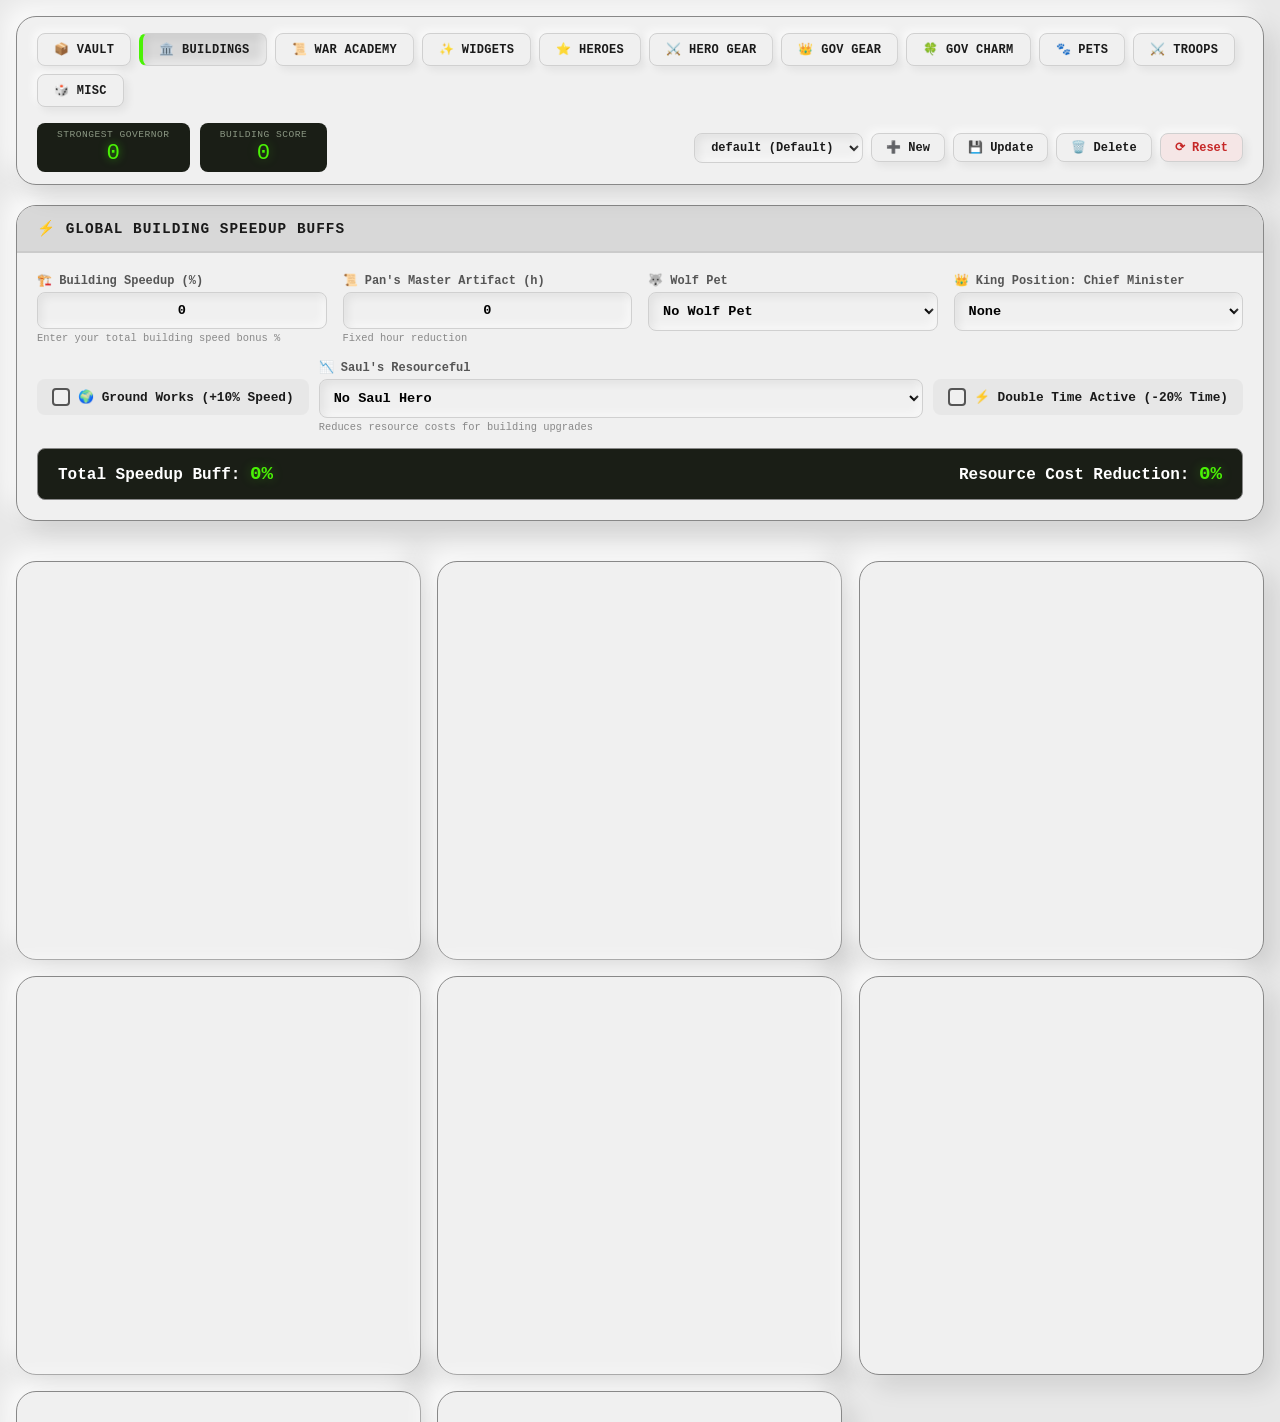
==== buildings.html @ 46fa5248 "first commit" ====
<!DOCTYPE html>
<html lang="en">

	<head>
		<meta charset="UTF-8">
		<meta name="viewport" content="width=device-width, initial-scale=1.0, user-scalable=yes">
		<title>Strongest Governor - Buildings</title>
		<link rel="stylesheet" href="style.css">
		<link rel="shortcut icon" href="favicon.ico" type="image/x-icon">
	</head>

	<body>
		<!-- Loading Overlay -->
		<div class="loading-overlay" id="loadingOverlay">
			<div class="loading-spinner">
				<div class="spinner"></div>
				<p>Loading Building Data...</p>
			</div>
		</div>
		<div class="navbar">
			<label class="hamburger" id="hamburgerIcon">
				<input type="checkbox" id="hamburgerCheckbox" onclick="toggleNavMenu()" />
				<svg viewBox="0 0 32 32">
					<path class="line line-top-bottom" d="M27 10 13 10C10.8 10 9 8.2 9 6 9 3.5 10.8 2 13 2 15.2 2 17 3.8 17 6L17 26C17 28.2 18.8 30 21 30 23.2 30 25 28.2 25 26 25 23.8 23.2 22 21 22L7 22">
					</path>
					<path class="line" d="M7 16 27 16"></path>
				</svg>
			</label>
			<div class="nav-links" id="navLinks">
				<a href="index.html" class="nav-link">📦 VAULT</a>
				<a href="buildings.html" class="nav-link active" aria-current="page">🏛️ BUILDINGS</a>
				<a href="war-academy.html" class="nav-link">📜 WAR ACADEMY</a>
				<a href="widgets.html" class="nav-link">✨ WIDGETS</a>
				<a href="heroes.html" class="nav-link">⭐ HEROES</a>
				<a href="hero-gear.html" class="nav-link">⚔️ HERO GEAR</a>
				<a href="gov-gear.html" class="nav-link">👑 GOV GEAR</a>
				<a href="gov-charm.html" class="nav-link">🍀 GOV CHARM</a>
				<a href="pets.html" class="nav-link">🐾 PETS</a>
				<a href="troops.html" class="nav-link">⚔️ TROOPS</a>
				<a href="misc.html" class="nav-link">🎲 MISC</a>
			</div>
			<div class="scoreboard-total">
				<div class="scoreboard">
					<div class="lcd-label">BUILDING SCORE</div>
					<div class="lcd-value" id="globalScoreDisplay">0</div>
				</div>
				<div class="scoreboard">
					<div class="lcd-label">Strongest Governor</div>
					<div class="lcd-value" id="globalTotalScoreDisplay">0</div>
				</div>
			</div>
			<div class="preset-controls">
				<button class="action_has has_saved preset-hamburger" aria-label="Preset Menu" type="button" onclick="togglePresetMenu()">
					<svg aria-hidden="true" xmlns="http://www.w3.org/2000/svg" stroke-linejoin="round" stroke-linecap="round" stroke-width="2" viewBox="0 0 24 24" stroke="currentColor" fill="none">
						<path d="m19,21H5c-1.1,0-2-.9-2-2V5c0-1.1.9-2,2-2h11l5,5v11c0,1.1-.9,2-2,2Z"></path>
						<path d="M7 3L7 8L15 8"></path>
						<path d="M17 20L17 13L7 13L7 20"></path>
					</svg>
				</button>
				<div class="preset-dropdown" id="presetDropdown">
					<select id="presetSelect" class="preset-select" onchange="loadPreset(this.value)"></select>
					<button class="preset-btn" onclick="createNewPreset()" title="Create New Preset">➕ New</button>
					<button class="preset-btn" onclick="updatePreset(currentPreset)" title="Update Current Preset">💾 Update</button>
					<button class="preset-btn" onclick="deletePreset(currentPreset)" title="Delete Preset">🗑️ Delete</button>
					<button class="btn-reset" onclick="resetWithConfirmation()">⟳ Reset</button>
				</div>
			</div>
		</div>
		<div class="app-container">
			<!-- Global Speedup Buff Card -->
			<div class="speedup-buff-card">
				<div class="speedup-buff-header">
					<span>⚡ GLOBAL BUILDING SPEEDUP BUFFS</span>
				</div>
				<div class="speedup-buff-body">
					<div class="buff-row">
						<div class="buff-field">
							<label>🏗️ Building Speedup (%)</label>
							<input type="text" style="text-align: center;" id="globalBuildingBuffPercent" value="" placeholder="e.g., 121" oninput="updateBuildingSpeedupBuffs()">
							<small>Enter your total building speed bonus %</small>
						</div>
						<div class="buff-field">
							<label>📜 Pan's Master Artifact (h)</label>
							<input type="text" id="globalPansMasterArtifact" value="" placeholder="e.g., 3h, 4h, 2h 30m" style="text-align: center;" oninput="updateBuildingSpeedupBuffs()">
							<small>Fixed hour reduction</small>
						</div>
						<div class="buff-field">
							<label>🐺 Wolf Pet</label>
							<select id="globalWolfPet" onchange="updateBuildingSpeedupBuffs()">
								<option value="0">No Wolf Pet</option>
								<option value="5">5%</option>
								<option value="7">7%</option>
								<option value="9">9%</option>
								<option value="12">12%</option>
								<option value="15">15%</option>
							</select>
						</div>
						<div class="buff-field">
							<label>👑 King Position: Chief Minister</label>
							<select id="globalKingPosition" onchange="updateBuildingSpeedupBuffs()">
								<option value="0">None</option>
								<option value="10">10%</option>
								<option value="15">15% (w/High King)</option>
							</select>
						</div>
					</div>
					<div class="checkbox-group" style="margin-bottom: 15px;">
						<label class="checkbox-label">
							<input class="checkbox" type="checkbox" id="globalGroundWorksCheckbox" onchange="updateBuildingSpeedupBuffs()"> 🌍 Ground Works (+10% Speed) </label>
						<div class="buff-field" style="min-width: 180px;">
							<label>📉 Saul's Resourceful</label>
							<select id="globalSaulsResourceful" onchange="updateBuildingSpeedupBuffs()">
								<option value="0">No Saul Hero</option>
								<option value="3">Level 1 (3%)</option>
								<option value="6">Level 2 (6%)</option>
								<option value="9">Level 3 (9%)</option>
								<option value="12">Level 4 (12%)</option>
								<option value="15">Level 5 (15%)</option>
							</select>
							<small>Reduces resource costs for building upgrades</small>
						</div>
						<label class="checkbox-label">
							<input class="checkbox" type="checkbox" id="globalDoubleTimeCheckbox" onchange="updateBuildingSpeedupBuffs()"> ⚡ Double Time Active (-20% Time) </label>
					</div>
					<div class="buff-total">
						<div style="display: flex; justify-content: space-between; align-items: center; flex-wrap: wrap; gap: 10px;">
							<div>
								<strong>Total Speedup Buff:</strong>
								<span id="globalTotalBuffDisplay">0%</span>
							</div>
							<div>
								<strong>Resource Cost Reduction:</strong>
								<span id="globalResourceReductionDisplay">0%</span>
							</div>
						</div>
					</div>
				</div>
			</div>
			<div class="items-grid" id="buildingsGrid"></div>
		</div>
		<script src="js/app.js"></script>
		<script src="js/buildings.js"></script>
		<script>
			window.addEventListener('DOMContentLoaded', async () => {
				showLoading();
				loadPresetsFromStorage();
				initializeInputValidation();
				loadBuildingSpeedupBuffs();
				await loadGameData(["Buildings", "Points"]);
				if (typeof loadBuildings === 'function') loadBuildings();
				setTimeout(() => {
					if (currentPreset && allPresets[currentPreset]) {
						applyPresetToCurrentPage(allPresets[currentPreset]);
					}
					if (typeof refreshCalculations === 'function') {
						refreshCalculations();
					}
					hideLoading();
				}, 150);
				window.addEventListener('vaultUpdate', () => {
					if (typeof refreshCalculations === 'function') refreshCalculations();
				});
				window.addEventListener('presetLoaded', () => {
					if (typeof updateBuildingSpeedupBuffs === 'function') updateBuildingSpeedupBuffs();
				});
			});

		</script>
	</body>

</html>
---- style.css ----
:root {
	/* Enhanced Color Palette */
	--lcd-bg: #1a1e16;
	--bg-main: #e8e8e8;
	--surface: #f0f0f0;
	--surface-dark: #d8d8d8;
	--text-primary: #1a1a1a;
	--text-secondary: #555;
	--text-muted: #888;
	/* Neumorphic Shadows - Enhanced */
	--shadow-extruded: 8px 8px 16px rgba(0, 0, 0, 0.08),
		-8px -8px 16px rgba(255, 255, 255, 0.7);
	--shadow-extruded-sm: 4px 4px 8px rgba(0, 0, 0, 0.06),
		-4px -4px 8px rgba(255, 255, 255, 0.6);
	--shadow-extruded-lg: 12px 12px 24px rgba(0, 0, 0, 0.1),
		-12px -12px 24px rgba(255, 255, 255, 0.8);
	--shadow-inset: inset 4px 4px 8px rgba(0, 0, 0, 0.06),
		inset -4px -4px 8px rgba(255, 255, 255, 0.5);
	/* Colors */
	--color-success: #2e7d32;
	--color-success-bg: #e8f5e9;
	--color-error: #c62828;
	--color-error-bg: #ffebee;
	--color-warning: #f57c00;
	--color-warning-bg: #fff3e0;
	--color-info: #0d47a1;
	--color-info-bg: #e3f2fd;
	/* LCD Colors */
	--lcd-glow: #4af205;
	--lcd-glow-dim: rgba(74, 242, 5, 0.3);
	/* Border Radius */
	--radius-sm: 8px;
	--radius-md: 14px;
	--radius-lg: 20px;
	--radius-xl: 28px;
	/* Transitions */
	--transition-fast: 0.15s ease;
	--transition-normal: 0.3s cubic-bezier(0.4, 0, 0.2, 1);
	/* Layout */
	--navbar-height: 56px;
	--spacing-sm: 10px;
}
* {
	margin: 0;
	padding: 0;
	box-sizing: border-box;
	font-family: 'Courier New', Courier, monospace;
}
body {
	display: flex;
	padding: 16px;
	min-height: 100vh;
	align-items: center;
	flex-direction: column;
	background: var(--bg-main);
	color: var(--text-primary);
}
/* Scrollbar Styling */
::-webkit-scrollbar {
	width: 6px;
	height: 8px;
}
::-webkit-scrollbar-track {
	border-radius: 4px;
	background: var(--surface);
	box-shadow: var(--shadow-inset);
}
::-webkit-scrollbar-thumb {
	border-radius: 4px;
	background: #c0c0c0;
	border: 1px solid #aaa;
}
::-webkit-scrollbar-thumb:hover {
	background: #b0b0b0;
}
/* ============================================
   NAVBAR - Enhanced
   ============================================ */
.navbar {
	display: flex;
	gap: 12px;
	top: var(--spacing-sm);
	width: 100%;
	max-width: 1400px;
	padding: 12px 20px;
	margin-bottom: 20px;
	align-items: center;
	position: sticky;
	z-index: 1000;
	flex-wrap: wrap;
	justify-content: space-between;
	background: var(--surface);
	border-radius: var(--radius-lg);
	border: 1px solid var(--text-muted);
	box-shadow: var(--shadow-extruded-lg);
	transition: box-shadow var(--transition-normal);
}
.navbar:hover {
	box-shadow: var(--shadow-extruded);
}
/* Nav Links */
.nav-links {
	display: flex;
	flex-wrap: wrap;
	gap: 8px;
	margin: 4px 0;
}
.nav-link {
	font-size: 0.75rem;
	padding: 8px 16px;
	border-radius: var(--radius-sm);
	text-decoration: none;
	background: var(--surface);
	color: var(--text-primary);
	border: 1px solid #d0d0d0;
	transition: all var(--transition-fast);
	box-shadow: var(--shadow-extruded-sm);
	font-weight: 700;
	letter-spacing: 0.3px;
}
.nav-link:hover {
	transform: translateY(-1px);
	box-shadow: var(--shadow-extruded);
}
.nav-link:active {
	transform: translateY(1px);
	box-shadow: var(--shadow-inset);
}
.nav-link.active {
	background: var(--surface-dark);
	box-shadow: var(--shadow-inset);
	border-left: 4px solid var(--lcd-glow);
	color: var(--text-primary);
}
/* Scoreboard */
.scoreboard-total {
	display: flex;
	gap: 10px;
	flex-direction: row-reverse;
	justify-content: space-around;
	flex-wrap: wrap;
}
.scoreboard {
	min-width: 80px;
	padding: 6px 20px;
	text-align: center;
	border-radius: var(--radius-sm);
	background: var(--lcd-bg);
	transition: all var(--transition-normal);
}
.scoreboard .lcd-label {
	font-size: 0.6rem;
	color: #8a9682;
	text-transform: uppercase;
	letter-spacing: 0.5px;
}
.scoreboard .lcd-value {
	font-size: 1.4rem;
	color: var(--lcd-glow);
	font-family: 'Courier New', monospace;
	text-shadow: 0 0 12px var(--lcd-glow-dim);
	transition: text-shadow var(--transition-normal);
}
.scoreboard:hover .lcd-value {
	text-shadow: 0 0 20px var(--lcd-glow-dim), 0 0 40px rgba(74, 242, 5, 0.2);
}
/* ============================================
   PRESET CONTROLS
   ============================================ */
.preset-controls {
	display: flex;
	gap: 8px;
	flex-wrap: wrap;
	align-items: center;
}
.preset-select {
	cursor: pointer;
	font-size: 0.75rem;
	min-width: 120px;
	padding: 6px 12px;
	border-radius: var(--radius-sm);
	background: var(--surface);
	border: 1px solid #d0d0d0;
	box-shadow: var(--shadow-inset);
	font-weight: 700;
	color: var(--text-primary);
	transition: all var(--transition-fast);
}
.preset-select:focus {
	outline: none;
	box-shadow: var(--shadow-inset);
}
.preset-btn, .btn-reset {
	cursor: pointer;
	font-size: 0.75rem;
	padding: 6px 14px;
	border-radius: var(--radius-sm);
	background: var(--surface);
	border: 1px solid #d0d0d0;
	box-shadow: var(--shadow-extruded-sm);
	font-weight: 700;
	color: var(--text-primary);
	transition: all var(--transition-fast);
}
.preset-btn:hover, .btn-reset:hover {
	transform: translateY(-1px);
	box-shadow: var(--shadow-extruded);
}
.preset-btn:active, .btn-reset:active {
	transform: translateY(1px);
	box-shadow: var(--shadow-inset);
}
.btn-reset {
	background: #f5e6e6;
	color: var(--color-error);
}
.btn-reset:hover {
	background: #ffebee;
}
/* ============================================
   PRESET HAMBURGER - Hidden on desktop
   ============================================ */
.preset-hamburger {
	display: none;
}
/* ============================================
   ACTION_HAS - Preset Hamburger Button Styles
   ============================================ */
.action_has {
	cursor: pointer;
	display: flex;
	align-items: center;
	justify-content: center;
	height: 2.5em;
	width: 2.5em;
	padding: 0;
	border: none;
	border-radius: var(--radius-sm);
	background: var(--surface);
	box-shadow: var(--shadow-extruded-sm);
	transition: all var(--transition-fast);
	flex-shrink: 0;
}
.action_has:hover {
	box-shadow: var(--shadow-extruded);
	transform: translateY(-1px);
}
.action_has:active {
	box-shadow: var(--shadow-inset);
	transform: translateY(1px);
}
.has_saved svg {
	overflow: visible;
	height: 1.6em;
	width: 1.6em;
}
/* ============================================
   PRESET DROPDOWN - Desktop
   ============================================ */
.preset-dropdown {
	display: flex;
	gap: 8px;
	flex-wrap: wrap;
	align-items: center;
}
.preset-dropdown .preset-select,
.preset-dropdown .preset-btn,
.preset-dropdown .btn-reset {
	display: block;
}
/* ============================================
   APP CONTAINER
   ============================================ */
.app-container {
	display: flex;
	gap: 20px;
	width: 100%;
	max-width: 1400px;
	flex-direction: column;
}
/* ============================================
   VAULT SECTION
   ============================================ */
.vault-section {
	padding: 24px;
	background: var(--surface);
	border-radius: var(--radius-lg);
	border: 1px solid var(--text-muted);
	box-shadow: var(--shadow-extruded-lg);
	transition: box-shadow var(--transition-normal);
}
.vault-section:hover {
	box-shadow: var(--shadow-extruded);
}
.vault-section h2 {
	font-size: 1.1rem;
	letter-spacing: 1px;
	margin-bottom: 16px;
	text-transform: uppercase;
	color: var(--text-primary);
	display: flex;
	align-items: center;
	gap: 10px;
}
.vault-grid {
	display: grid;
	gap: 12px;
	grid-template-columns: repeat(auto-fill, minmax(150px, 1fr));
}
.vault-item {
	padding: 12px;
	border-radius: var(--radius-sm);
	background: rgba(255, 255, 255, 0.5);
	border: 1px solid var(--text-muted);
	box-shadow: var(--shadow-extruded-sm);
	transition: all var(--transition-fast);
}
.vault-item:hover {
	box-shadow: var(--shadow-extruded);
	transform: translateY(-2px);
}
.vault-label {
	display: flex;
	gap: 8px;
	margin-bottom: 8px;
	align-items: center;
}
.vault-label img {
	width: 36px;
	height: 36px;
	object-fit: contain;
}
.vault-label label {
	font-size: 0.7rem;
	text-transform: uppercase;
	font-weight: 700;
	color: var(--text-secondary);
}
.vault-item input {
	width: 100%;
	padding: 8px;
	font-size: 0.75rem;
	text-align: center;
	border-radius: var(--radius-sm);
	background: var(--surface);
	border: 1px solid #d0d0d0;
	box-shadow: var(--shadow-inset);
	transition: all var(--transition-fast);
	font-weight: 700;
}
.vault-item input:focus {
	outline: none;
	box-shadow: var(--shadow-inset);
}
.vault-item input::placeholder {
	color: #bbb;
	font-weight: 400;
}
/* ============================================
   ITEMS GRID
   ============================================ */
.items-grid {
	display: grid;
	gap: 16px;
	grid-template-columns: repeat(auto-fill, minmax(380px, 1fr));
}
/* ============================================
   HERO GEAR GRID - FIXED (removed inline styles)
   ============================================ */
.hero-gear-grid {
	grid-template-columns: 1fr 1fr;
	gap: 16px;
}
/* ============================================
   GOV GEAR & GOV CHARM GRID - FIXED
   ============================================ */
.gov-gear-grid,
.gov-charm-grid {
	grid-template-columns: 1fr;
}
@media (min-width: 769px) {
	.gov-gear-grid,
	.gov-charm-grid {
		grid-template-columns: repeat(2, 1fr);
	}
}
/* ============================================
   ITEM CARDS - Enhanced
   ============================================ */
.item-card {
	overflow: hidden;
	background: var(--surface);
	border: 1px solid var(--text-muted);
	border-radius: var(--radius-lg);
	box-shadow: var(--shadow-extruded-lg);
	transition: all var(--transition-normal);
	content-visibility: auto;
	contain-intrinsic-size: 280px;
}
.item-card:hover {
	box-shadow: var(--shadow-extruded);
	transform: translateY(-2px);
}
.item-card-header {
	display: flex;
	gap: 12px;
	font-size: 0.85rem;
	font-weight: 700;
	padding: 14px 18px;
	align-items: center;
	background: var(--surface-dark);
	border-bottom: 2px solid rgba(0, 0, 0, 0.06);
}
.item-card-header img {
	width: 50px;
	height: 50px;
	object-fit: contain;
	border-radius: var(--radius-sm);
	background: rgba(255, 255, 255, 0.5);
	padding: 4px;
}
.item-card-body {
	display: flex;
	gap: 12px;
	padding: 16px;
	flex-direction: column;
}
/* Level Controls */
.level-controls {
	display: grid;
	gap: 10px;
	grid-template-columns: 1fr 1fr;
}
.level-controls select,
.level-controls input {
	width: 100%;
	padding: 10px;
	font-size: 0.85rem;
	border-radius: var(--radius-sm);
	background: var(--surface);
	border: 1px solid #d0d0d0;
	box-shadow: var(--shadow-inset);
	transition: all var(--transition-fast);
	font-weight: 700;
	cursor: pointer;
}
.level-controls select:focus,
.level-controls input:focus {
	outline: none;
	box-shadow: var(--shadow-inset);
}
.level-controls select option {
	font-weight: 400;
}
/* Checkbox Group */
.checkbox-group {
	display: flex;
	flex-wrap: wrap;
	gap: 10px;
	align-items: center;
	justify-content: flex-start;
}
.checkbox-label {
	display: inline-flex;
	gap: 8px;
	padding: 8px 14px;
	cursor: pointer;
	font-size: 0.8rem;
	border-radius: var(--radius-sm);
	align-items: center;
	background: rgba(0, 0, 0, 0.04);
	border: 1px solid transparent;
	transition: all var(--transition-fast);
	font-weight: 700;
	user-select: none;
}
.checkbox-label:hover {
	background: rgba(0, 0, 0, 0.08);
	border-color: var(--text-muted);
}
.checkbox-label input[type="checkbox"] {
	margin: 0;
	width: 18px;
	height: 18px;
	cursor: pointer;
	flex-shrink: 0;
}
/* Custom Checkbox */
.checkbox {
	appearance: none;
	width: 20px;
	height: 20px;
	border-radius: 4px;
	border: 2px solid var(--text-secondary);
	background: var(--surface);
	position: relative;
	transition: all var(--transition-fast);
	cursor: pointer;
	flex-shrink: 0;
}
.checkbox::after {
	content: "✓";
	position: absolute;
	top: 20%;
	left: 60%;
	transform: translate(-50%, -50%) scale(0);
	font-size: 20px;
	font-weight: 700;
	transition: transform var(--transition-fast);
}
.checkbox:checked {
	background: rgba(74, 242, 5, 0.1);
}
.checkbox:checked::after {
	transform: translate(-50%, -50%) scale(1);
}
/* ============================================
   CHECKBOX GROUP - DISABLED STATE FIX
   ============================================ */
.checkbox-label.disabled {
	opacity: 0.4;
	cursor: not-allowed;
	pointer-events: none !important;
	user-select: none;
}
.checkbox-label.disabled:hover {
	background: rgba(0, 0, 0, 0.03) !important;
	border-color: transparent !important;
	transform: none !important;
	box-shadow: none !important;
}
.checkbox:disabled {
	opacity: 0.3;
	cursor: not-allowed;
	pointer-events: none;
}
.checkbox-label:has(.checkbox:disabled) {
	opacity: 0.4;
	cursor: not-allowed;
	pointer-events: none !important;
}
.checkbox-label:has(.checkbox:disabled):hover {
	background: rgba(0, 0, 0, 0.03) !important;
	border-color: transparent !important;
	transform: none !important;
	box-shadow: none !important;
}
.checkbox-label:has(.checkbox:disabled) .checkbox-label {
	pointer-events: none;
}
/* Status Pane - Enhanced */
.status-pane {
	padding: 12px 14px;
	font-size: 0.75rem;
	border-radius: var(--radius-sm);
	background: rgba(0, 0, 0, 0.03);
	border: 1px solid #d0d0d0;
	border-left: 4px solid #aaa;
	transition: all var(--transition-fast);
	min-height: 40px;
	line-height: 1.5;
}
.status-pane strong {
	font-size: 0.8rem;
}
.status-ok {
	background: var(--color-success-bg);
	border-left-color: var(--color-success);
}
.status-error {
	background: var(--color-error-bg);
	border-left-color: var(--color-error);
}
.status-warning {
	background: var(--color-warning-bg);
	border-left-color: var(--color-warning);
}
.status-info {
	background: var(--color-info-bg);
	border-left-color: var(--color-info);
}
/* Resource Tags - Enhanced */
.cost-grid {
	display: flex;
	flex-wrap: wrap;
	gap: 6px;
	margin-top: 6px;
}
.resource-tag {
	display: inline-flex;
	gap: 4px;
	font-size: 0.7rem;
	padding: 3px 8px;
	border-radius: 20px;
	align-items: center;
	background: rgba(255, 255, 255, 0.7);
	border: 1px solid #d0d0d0;
	box-shadow: var(--shadow-extruded-sm);
	font-weight: 700;
	transition: all var(--transition-fast);
}
.resource-tag:hover {
	transform: scale(1.02);
	box-shadow: var(--shadow-extruded);
}
.resource-tag img {
	width: 18px;
	height: 18px;
	object-fit: contain;
}
.text-deficit {
	color: var(--color-error);
	font-weight: 700;
}
.text-remaining {
	color: var(--color-success);
	font-weight: 700;
}
.text-warning {
	color: var(--color-warning);
	font-weight: 700;
}
/* ============================================
   RESOURCE GROUP LABEL
   ============================================ */
.resource-group-label {
	font-size: 0.7rem;
	font-weight: 700;
	color: var(--text-secondary);
	margin: 4px 0 2px 0;
	width: 100%;
}
/* ============================================
   SPEEDUP BUFF CARD - Enhanced
   ============================================ */
.speedup-buff-card {
	overflow: hidden;
	margin-bottom: 20px;
	background: var(--surface);
	border-radius: var(--radius-lg);
	border: 1px solid var(--text-muted);
	box-shadow: var(--shadow-extruded-lg);
	transition: all var(--transition-normal);
}
.speedup-buff-card:hover {
	box-shadow: var(--shadow-extruded);
}
.speedup-buff-header {
	font-size: 0.9rem;
	font-weight: 700;
	padding: 14px 20px;
	letter-spacing: 1px;
	background: var(--surface-dark);
	text-transform: uppercase;
	border-bottom: 2px solid rgba(0, 0, 0, 0.06);
	display: flex;
	align-items: center;
	gap: 10px;
}
.speedup-buff-body {
	padding: 20px;
}
.buff-row {
	display: flex;
	flex-wrap: wrap;
	gap: 16px;
	margin-bottom: 16px;
}
.buff-field {
	flex: 1;
	min-width: 200px;
}
.buff-field label {
	display: block;
	font-size: 0.75rem;
	font-weight: 700;
	margin-bottom: 4px;
	color: var(--text-secondary);
}
.buff-field input,
.buff-field select {
	width: 100%;
	padding: 10px;
	font-size: 0.85rem;
	border-radius: var(--radius-sm);
	background: var(--surface);
	border: 1px solid #d0d0d0;
	box-shadow: var(--shadow-inset);
	transition: all var(--transition-fast);
	font-weight: 700;
}
.buff-field input:focus,
.buff-field select:focus {
	outline: none;
	box-shadow: var(--shadow-inset);
}
.buff-field small {
	display: block;
	margin-top: 3px;
	font-size: 0.65rem;
	color: var(--text-muted);
}
.buff-total {
	margin-top: 12px;
	padding: 14px 20px;
	text-align: center;
	border-radius: var(--radius-sm);
	background: var(--lcd-bg);
	border: 1px solid var(--text-muted);
	font-size: 1rem;
}
.buff-total strong {
	color: #fff;
}
.buff-total span {
	font-weight: 700;
	font-size: 1.2rem;
	color: var(--lcd-glow);
	text-shadow: 0 0 12px var(--lcd-glow-dim);
}
/* ============================================
   HERO FLOWERS - Enhanced
   ============================================ */
.level-controls-flowers {
	display: flex;
	flex-direction: column;
	gap: 12px;
}
.flower-control-block {
	display: flex;
	flex-direction: column;
	gap: 6px;
}
.control-label {
	color: var(--text-secondary);
	font-size: 0.7rem;
	font-weight: 700;
	letter-spacing: 0.8px;
	text-transform: uppercase;
}
.flowers-container {
	background: #1a2429;
	border: 2px solid #3a4a4a;
	border-radius: var(--radius-sm);
	display: flex;
	flex-wrap: nowrap;
	gap: 2px;
	justify-content: center;
	overflow-x: auto;
	padding: 6px 4px;
}
.flower-wrapper {
	flex: 0 0 52px;
	height: 52px;
	position: relative;
	width: 52px;
}
.flower-svg {
	display: block;
	height: 100%;
	width: 100%;
}
.petal {
	cursor: pointer;
	fill: #b0bec5;
	stroke: #3a4a4a;
	stroke-linecap: round;
	stroke-linejoin: round;
	stroke-width: 1.5px;
	transform: rotate(var(--rotate, 0deg)) scale(1);
	transition: transform var(--transition-normal), fill var(--transition-fast);
}
.petal.selected {
	fill: #f0ec12;
}
.petal:not(.selected):hover {
	fill: #cfd8dc;
	transform: rotate(var(--rotate, 0deg)) scale(1.05);
}
.petal.selected:hover {
	fill: #f0ec12;
	transform: rotate(var(--rotate, 0deg)) scale(1.05);
}
.petal:active {
	transform: rotate(var(--rotate, 0deg)) scale(0.92);
}
.center-core {
	fill: #7fa5b3;
	pointer-events: none;
	stroke: #3a4a4a;
	stroke-width: 2.5px;
}
/* ============================================
   HERO SHARDS INVENTORY
   ============================================ */
.hero-shards-grid {
	display: grid;
	gap: 10px;
	grid-template-columns: repeat(auto-fill, minmax(180px, 1fr));
	padding: 8px 0;
}
.hero-shard-item {
	display: flex;
	align-items: center;
	padding: 6px 12px;
	border: 1px solid var(--text-muted);
	border-radius: var(--radius-sm);
	background: rgba(255, 255, 255, 0.5);
	box-shadow: var(--shadow-extruded-sm);
	gap: 8px;
	transition: all var(--transition-fast);
}
.hero-shard-item:hover {
	box-shadow: var(--shadow-extruded);
	transform: translateY(-1px);
}
.hero-shard-img {
	flex-shrink: 0;
	height: 36px;
	width: 36px;
	object-fit: contain;
}
.hero-shard-name {
	flex-shrink: 0;
	font-size: 0.7rem;
	font-weight: 700;
	min-width: 60px;
	overflow: hidden;
	text-overflow: ellipsis;
	white-space: nowrap;
}
.hero-shard-input {
	background: var(--surface);
	border: 1px solid #d0d0d0;
	border-radius: var(--radius-sm);
	box-shadow: var(--shadow-inset);
	flex-shrink: 0;
	font-size: 0.75rem;
	padding: 4px 8px;
	text-align: center;
	width: 65px;
	font-weight: 700;
	transition: all var(--transition-fast);
}
.hero-shard-input:focus {
	outline: none;
	box-shadow: var(--shadow-inset);
}
/* ============================================
   HAMBURGER MENU
   ============================================ */
.hamburger {
	order: 1;
	z-index: 1001;
	cursor: pointer;
	border-radius: var(--radius-sm);
	background: var(--surface);
	transition: all var(--transition-fast);
	box-shadow: var(--shadow-extruded-sm);
	display: none;
}
.hamburger input {
	display: none;
}
.hamburger svg {
	height: 2em;
	display: block;
	aspect-ratio: 1;
	transition: transform 0.6s cubic-bezier(0.4, 0, 0.2, 1);
}
.hamburger:active {
	box-shadow: var(--shadow-inset);
	transform: translateY(1px);
}
.line {
	fill: none;
	stroke-width: 3;
	stroke-linecap: round;
	stroke-linejoin: round;
	stroke: var(--text-primary);
	transition: stroke-dasharray 0.6s cubic-bezier(0.4, 0, 0.2, 1),
		stroke-dashoffset 0.6s cubic-bezier(0.4, 0, 0.2, 1);
}
.line-top-bottom {
	stroke-dasharray: 12 63;
}
.hamburger.active svg {
	transform: rotate(-45deg);
}
.hamburger.active svg .line-top-bottom {
	stroke-dasharray: 20 300;
	stroke-dashoffset: -32.42;
}
/* ============================================
   INPUT STATES
   ============================================ */
input:invalid {
	border-color: var(--color-error);
	box-shadow: var(--shadow-inset), 0 0 0 3px rgba(198, 40, 40, 0.2);
}
input[type="number"]::-webkit-inner-spin-button,
input[type="number"]::-webkit-outer-spin-button {
	margin: 0;
	-webkit-appearance: none;
}
input[type="number"] {
	-moz-appearance: textfield;
}
/* ============================================
   LOADING INDICATOR
   ============================================ */
.loading-overlay {
	position: fixed;
	top: 0;
	left: 0;
	right: 0;
	bottom: 0;
	background: rgba(0, 0, 0, 0.5);
	backdrop-filter: blur(4px);
	display: none;
	align-items: center;
	justify-content: center;
	z-index: 9999;
}
.loading-overlay.active {
	display: flex;
}
.loading-spinner {
	background: var(--surface);
	padding: 30px 40px;
	border-radius: var(--radius-lg);
	border: 1px solid var(--text-muted);
	box-shadow: var(--shadow-extruded-lg);
	text-align: center;
}
.loading-spinner .spinner {
	width: 50px;
	height: 50px;
	margin: 0 auto 16px;
	border: 4px solid var(--surface-dark);
	border-top-color: var(--lcd-glow);
	border-radius: 50%;
	animation: spin 0.8s linear infinite;
}
.loading-spinner p {
	font-weight: 700;
	color: var(--text-secondary);
}
@keyframes spin {
	to {
		transform: rotate(360deg);
	}
}
/* ============================================
   MENU OVERLAY
   ============================================ */
.menu-overlay {
	position: fixed;
	top: 0;
	left: 0;
	right: 0;
	bottom: 0;
	background: rgba(0, 0, 0, 0.3);
	backdrop-filter: blur(2px);
	display: none;
	z-index: 999;
}
.menu-overlay.active {
	display: block;
	animation: fadeIn 0.2s ease-out;
}
@keyframes fadeIn {
	from {
		opacity: 0;
	}
	to {
		opacity: 1;
	}
}
/* ============================================
   NOTIFICATION SYSTEM
   ============================================ */
.app-notification {
	position: fixed;
	bottom: 20px;
	right: 20px;
	padding: 12px 24px;
	border-radius: var(--radius-sm);
	background: var(--surface);
	border: 1px solid var(--text-muted);
	box-shadow: var(--shadow-extruded-lg);
	font-weight: 700;
	font-size: 0.9rem;
	z-index: 10000;
	animation: slideIn 0.3s ease-out;
	max-width: 400px;
}
.app-notification-success {
	border-left: 4px solid var(--color-success);
	color: var(--color-success);
}
.app-notification-error {
	border-left: 4px solid var(--color-error);
	color: var(--color-error);
}
.app-notification-warning {
	border-left: 4px solid var(--color-warning);
	color: var(--color-warning);
}
.app-notification-info {
	border-left: 4px solid var(--color-info);
	color: var(--color-info);
}
@keyframes slideIn {
	from {
		opacity: 0;
		transform: translateX(100px);
	}
	to {
		opacity: 1;
		transform: translateX(0);
	}
}
/* ============================================
   MODAL SYSTEM
   ============================================ */
.app-modal-overlay {
	position: fixed;
	top: 0;
	left: 0;
	right: 0;
	bottom: 0;
	background: rgba(0, 0, 0, 0.5);
	backdrop-filter: blur(4px);
	display: flex;
	align-items: center;
	justify-content: center;
	z-index: 99999;
	animation: modalFadeIn 0.2s ease-out;
}
.app-modal {
	background: var(--surface);
	border-radius: var(--radius-lg);
	border: 1px solid var(--text-muted);
	box-shadow: var(--shadow-extruded-lg);
	max-width: 420px;
	width: 90%;
	overflow: hidden;
	animation: modalSlideIn 0.25s ease-out;
}
.app-modal-header {
	display: flex;
	align-items: center;
	justify-content: space-between;
	padding: 16px 20px;
	background: var(--surface-dark);
	border-bottom: 2px solid rgba(0, 0, 0, 0.06);
}
.app-modal-header h3 {
	font-size: 1rem;
	font-weight: 700;
	margin: 0;
}
.app-modal-close {
	background: none;
	border: none;
	font-size: 1.2rem;
	cursor: pointer;
	color: var(--text-secondary);
	padding: 4px 8px;
	border-radius: var(--radius-sm);
	transition: all var(--transition-fast);
}
.app-modal-close:hover {
	background: rgba(0, 0, 0, 0.1);
}
.app-modal-body {
	padding: 20px;
}
.app-modal-body p {
	margin: 0 0 12px 0;
	font-size: 0.9rem;
	line-height: 1.5;
}
.app-modal-input-group {
	margin-top: 12px;
}
.app-modal-input-group label {
	display: block;
	font-size: 0.75rem;
	font-weight: 700;
	color: var(--text-secondary);
	margin-bottom: 4px;
}
.app-modal-input-group input {
	width: 100%;
	padding: 10px;
	font-size: 0.9rem;
	border-radius: var(--radius-sm);
	background: var(--surface);
	border: 1px solid #d0d0d0;
	box-shadow: var(--shadow-inset);
	font-weight: 700;
	transition: all var(--transition-fast);
}
.app-modal-input-group input:focus {
	outline: none;
	box-shadow: var(--shadow-inset);
}
.app-modal-footer {
	display: flex;
	gap: 10px;
	padding: 16px 20px;
	background: rgba(0, 0, 0, 0.02);
	border-top: 1px solid rgba(0, 0, 0, 0.06);
	justify-content: flex-end;
}
.app-modal-btn {
	padding: 8px 20px;
	border-radius: var(--radius-sm);
	border: 1px solid #d0d0d0;
	font-weight: 700;
	font-size: 0.85rem;
	cursor: pointer;
	transition: all var(--transition-fast);
}
.app-modal-btn-primary {
	background: var(--lcd-glow);
	color: #000;
	border-color: var(--lcd-glow);
}
.app-modal-btn-primary:hover {
	transform: translateY(-1px);
	box-shadow: var(--shadow-extruded-sm);
}
.app-modal-btn-secondary {
	background: var(--surface);
	color: var(--text-primary);
}
.app-modal-btn-secondary:hover {
	background: rgba(0, 0, 0, 0.05);
}
.app-modal-btn-danger {
	background: var(--color-error);
	color: #fff;
	border-color: var(--color-error);
}
.app-modal-btn-danger:hover {
	transform: translateY(-1px);
	box-shadow: var(--shadow-extruded-sm);
}
@keyframes modalFadeIn {
	from {
		opacity: 0;
	}
	to {
		opacity: 1;
	}
}
@keyframes modalSlideIn {
	from {
		opacity: 0;
		transform: scale(0.95) translateY(-10px);
	}
	to {
		opacity: 1;
		transform: scale(1) translateY(0);
	}
}
/* ============================================
   RESPONSIVE - MOBILE
   ============================================ */
@media (max-width: 768px) {
	body {
		padding: 10px;
	}
	.navbar {
		top: 5px;
		gap: 6px;
		padding: 8px 12px;
		flex-wrap: nowrap;
		min-height: 48px;
		border-radius: var(--radius-md);
	}
	.hamburger {
		display: block;
		width: 2em;
		height: 2em;
		flex-shrink: 0;
		min-width: 40px;
	}
	.hamburger svg {
		width: 2.5em;
		height: 2em;
	}
	.scoreboard {
		padding: 2px 8px;
		flex-shrink: 1;
		min-width: 0;
		flex: 1 1 auto;
		max-width: 45%;
		border-radius: var(--radius-sm);
	}
	.scoreboard .lcd-label {
		font-size: 0.7rem;
		letter-spacing: 0.3px;
		white-space: nowrap;
	}
	.scoreboard .lcd-value {
		font-size: clamp(0.9rem, 3vw, 1rem);
		white-space: nowrap;
	}
	.scoreboard-total {
		padding: 2px 4px;
		flex-shrink: 1;
		min-width: 0;
		max-width: 80%;
		flex: 1 1 auto;
		gap: 4px;
	}
	.scoreboard-total .scoreboard {
		padding: 2px 6px;
		max-width: 100%;
	}
	.preset-controls {
		order: 4;
		flex-shrink: 0;
		gap: 4px;
		position: relative;
	}
	.preset-hamburger {
		display: flex;
		height: 2.5em;
		width: 2.5em;
		padding: 0;
		min-width: 40px;
		align-items: center;
		justify-content: center;
		border-radius: var(--radius-sm);
	}
	.preset-hamburger svg {
		height: 1.6em;
		width: 1.6em;
	}
	.preset-controls .preset-select,
	.preset-controls .preset-btn,
	.preset-controls .btn-reset {
		display: none;
	}
	.preset-dropdown {
		display: none;
		position: fixed;
		top: var(--navbar-height);
		right: var(--spacing-sm);
		width: calc(100% - 20px);
		max-width: 320px;
		background: var(--surface);
		border: 1px solid rgba(0, 0, 0, 0.15);
		border-radius: var(--radius-lg);
		padding: 16px;
		gap: 10px;
		flex-wrap: wrap;
		align-items: center;
		z-index: 1001;
		box-shadow: var(--shadow-extruded-lg);
		animation: dropdownSlideIn 0.25s ease-out;
	}
	.preset-dropdown.show {
		display: flex;
	}
	.preset-dropdown.show .preset-select,
	.preset-dropdown.show .preset-btn,
	.preset-dropdown.show .btn-reset {
		display: block;
		font-size: 0.8rem;
		padding: 10px 14px;
		min-height: 40px;
		width: 100%;
		border-radius: var(--radius-sm);
		box-shadow: var(--shadow-extruded-sm);
	}
	.preset-dropdown.show .preset-select {
		min-width: 100%;
		flex: 1 1 100%;
	}
	.preset-dropdown.show .preset-btn,
	.preset-dropdown.show .btn-reset {
		flex: 1 1 calc(50% - 5px);
		text-align: center;
		font-weight: 700;
	}
	.preset-dropdown.show .btn-reset {
		flex: 1 1 100%;
		background: #f5e6e6;
	}
	@keyframes dropdownSlideIn {
		from {
			opacity: 0;
			transform: translateY(-10px) scale(0.95);
		}
		to {
			opacity: 1;
			transform: translateY(0) scale(1);
		}
	}
	.nav-links {
		display: none;
		position: fixed;
		top: var(--navbar-height);
		left: var(--spacing-sm);
		width: calc(100% - 20px);
		max-width: 340px;
		max-height: 80vh;
		overflow-y: auto;
		background: var(--surface);
		border: 1px solid rgba(0, 0, 0, 0.15);
		border-radius: var(--radius-lg);
		padding: 16px;
		gap: 10px;
		grid-template-columns: 1fr 1fr;
		z-index: 1000;
		box-shadow: var(--shadow-extruded-lg);
		animation: menuSlideIn 0.25s ease-out;
	}
	.nav-links.show {
		display: grid;
	}
	@keyframes menuSlideIn {
		from {
			opacity: 0;
			transform: translateY(-10px) scale(0.95);
		}
		to {
			opacity: 1;
			transform: translateY(0) scale(1);
		}
	}
	.nav-links .nav-link {
		background: var(--surface);
		border-radius: var(--radius-sm);
		box-shadow: var(--shadow-extruded-sm);
		display: block;
		font-size: 0.7rem;
		padding: 10px 6px;
		text-align: center;
		transition: all var(--transition-fast);
		width: 100%;
		border: 1px solid #d0d0d0;
	}
	.nav-links .nav-link:active {
		box-shadow: var(--shadow-inset);
		transform: translateY(1px);
	}
	.nav-links .nav-link.active {
		background: var(--surface-dark);
		border-left: 4px solid var(--lcd-glow);
		box-shadow: var(--shadow-inset);
	}
	.items-grid {
		grid-template-columns: 1fr;
	}
	.hero-gear-grid {
		grid-template-columns: 1fr;
	}
	.vault-grid {
		grid-template-columns: repeat(auto-fill, minmax(120px, 1fr));
	}
	.level-controls {
		grid-template-columns: 1fr 1fr;
	}
	.buff-row {
		flex-direction: column;
		gap: 12px;
	}
	.hero-shards-grid {
		grid-template-columns: 1fr;
	}
	.hero-shard-item {
		flex-wrap: wrap;
		justify-content: space-between;
	}
	.hero-shard-name {
		min-width: 70px;
	}
	.hero-shard-input {
		width: 70px;
	}
	.checkbox-label {
		font-size: 0.7rem;
		padding: 6px 12px;
	}
}
/* ============================================
   TABLET
   ============================================ */
@media (min-width: 769px) and (max-width: 1200px) {
	.hero-shards-grid {
		grid-template-columns: repeat(auto-fill, minmax(200px, 1fr));
	}
	.items-grid {
		grid-template-columns: repeat(auto-fill, minmax(340px, 1fr));
	}
}
/* ============================================
   DESKTOP LARGE
   ============================================ */
@media (min-width: 1201px) {
	.hero-shards-grid {
		grid-template-columns: repeat(auto-fill, minmax(220px, 1fr));
	}
	.item-card-header img {
		height: 64px;
		width: 64px;
	}
}
/* ============================================
   DESKTOP - show all controls normally
   ============================================ */
@media (min-width: 769px) {
	.nav-links {
		display: flex;
	}
	.preset-hamburger {
		display: none;
	}
	.preset-dropdown {
		display: flex;
		gap: 8px;
		margin: 0;
		padding: 0;
		width: auto;
		border: none;
		animation: none;
		flex-wrap: wrap;
		border-radius: 0;
		box-shadow: none;
		border-top: none;
		position: static;
		align-items: center;
		background: transparent;
	}
	.preset-dropdown .preset-select,
	.preset-dropdown .preset-btn,
	.preset-dropdown .btn-reset {
		display: block;
	}
}
/* ============================================
   UTILITY CLASSES
   ============================================ */
.hidden {
	display: none !important;
}
.text-center {
	text-align: center !important;
}
.mt-1 {
	margin-top: 8px;
}
.mt-2 {
	margin-top: 16px;
}
.mt-3 {
	margin-top: 24px;
}
.mb-1 {
	margin-bottom: 8px;
}
.mb-2 {
	margin-bottom: 16px;
}
.mb-3 {
	margin-bottom: 24px;
}
.gap-1 {
	gap: 8px;
}
.gap-2 {
	gap: 16px;
}
.flex {
	display: flex;
}
.flex-wrap {
	flex-wrap: wrap;
}
.flex-center {
	align-items: center;
	justify-content: center;
}
/* ============================================
   PRINT STYLES
   ============================================ */
@media print {
	.navbar,
	.preset-controls,
	.hamburger,
	.menu-overlay,
	.loading-overlay,
	.app-notification {
		display: none !important;
	}
	.item-card {
		break-inside: avoid;
		box-shadow: none !important;
		border: 1px solid #ddd;
	}
	.scoreboard .lcd-value {
		color: #000 !important;
		text-shadow: none !important;
	}
}
/* Misc page specific styles */
.misc-grid {
	display: grid;
	gap: 16px;
	grid-template-columns: 1fr;
}
@media (min-width: 769px) {
	.misc-grid {
		grid-template-columns: 1fr 1fr;
	}
}
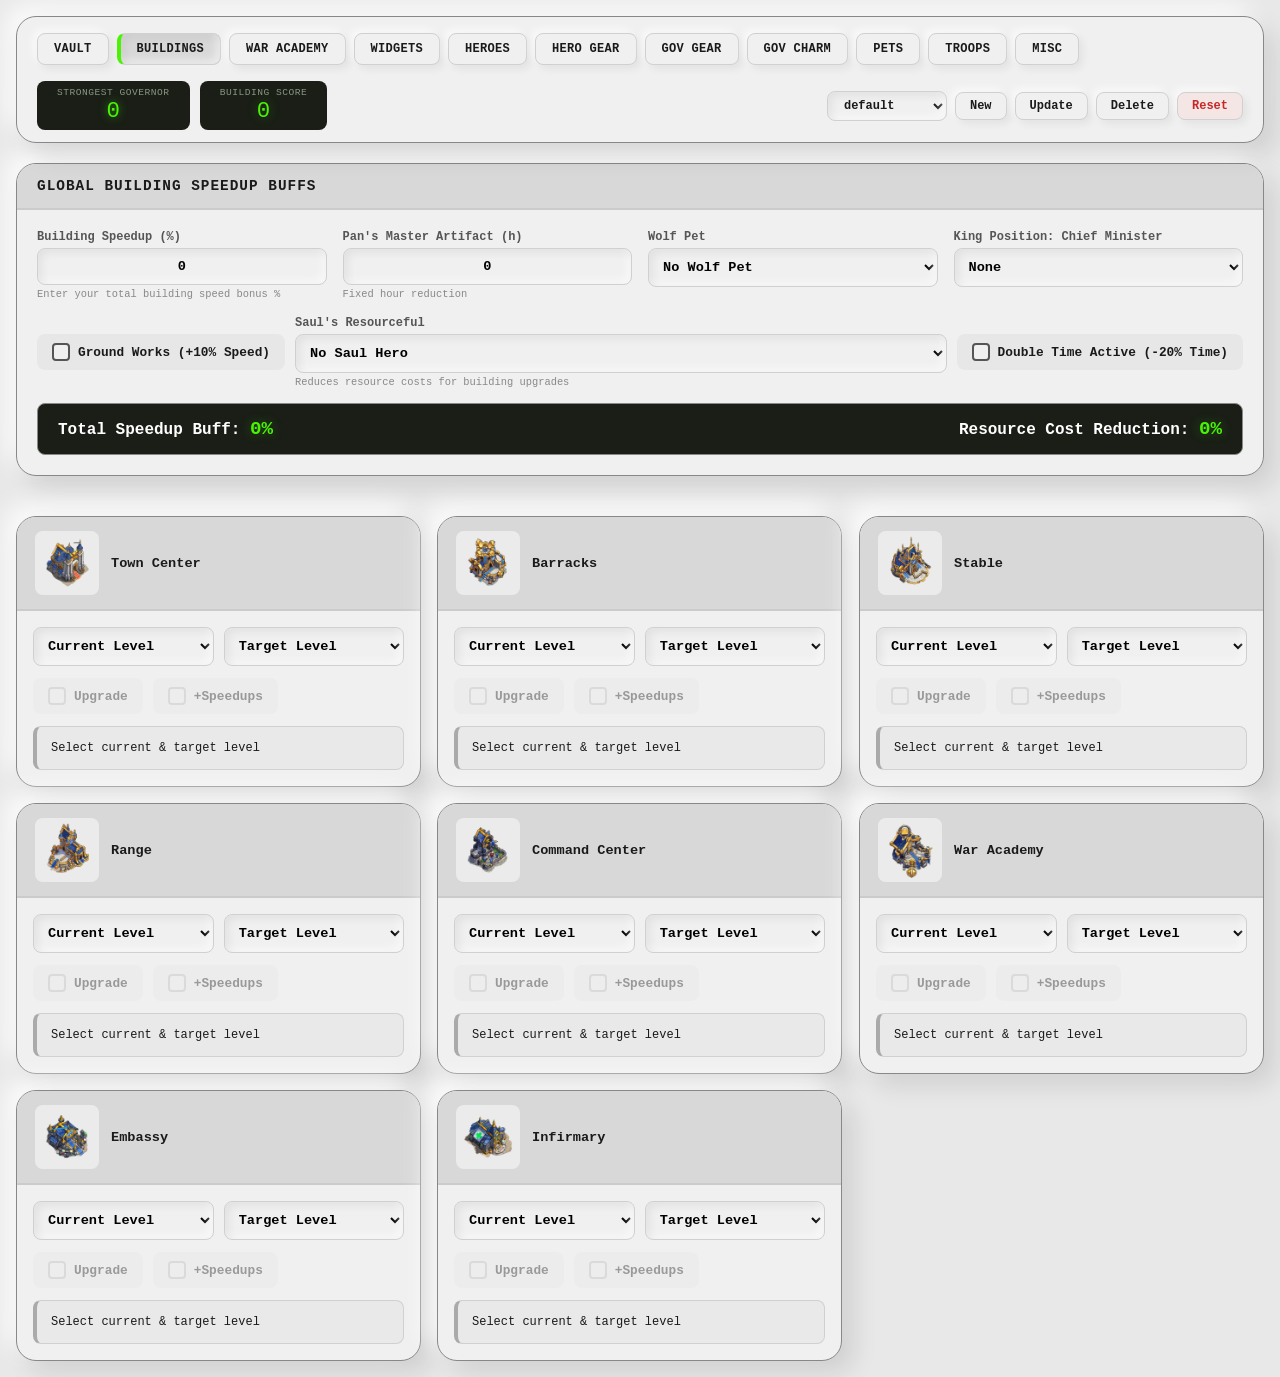
==== commit d3c7c0ba: "first commit" ====
--- a/buildings.html
+++ b/buildings.html
@@ -27,17 +27,17 @@
 				</svg>
 			</label>
 			<div class="nav-links" id="navLinks">
-				<a href="index.html" class="nav-link">📦 VAULT</a>
-				<a href="buildings.html" class="nav-link active" aria-current="page">🏛️ BUILDINGS</a>
-				<a href="war-academy.html" class="nav-link">📜 WAR ACADEMY</a>
-				<a href="widgets.html" class="nav-link">✨ WIDGETS</a>
-				<a href="heroes.html" class="nav-link">⭐ HEROES</a>
-				<a href="hero-gear.html" class="nav-link">⚔️ HERO GEAR</a>
-				<a href="gov-gear.html" class="nav-link">👑 GOV GEAR</a>
-				<a href="gov-charm.html" class="nav-link">🍀 GOV CHARM</a>
-				<a href="pets.html" class="nav-link">🐾 PETS</a>
-				<a href="troops.html" class="nav-link">⚔️ TROOPS</a>
-				<a href="misc.html" class="nav-link">🎲 MISC</a>
+				<a href="index.html" class="nav-link"><img src="assets/vault_icon.webp" onerror="this.style.display='none';" style="height:16px;width:16px;vertical-align:middle;margin-right:4px;" alt="Vault"> VAULT</a>
+				<a href="buildings.html" class="nav-link active" aria-current="page"><img src="assets/buildings_icon.webp" onerror="this.style.display='none';" style="height:16px;width:16px;vertical-align:middle;margin-right:4px;" alt="Buildings"> BUILDINGS</a>
+				<a href="war-academy.html" class="nav-link"><img src="assets/academy_icon.webp" onerror="this.style.display='none';" style="height:16px;width:16px;vertical-align:middle;margin-right:4px;" alt="War Academy"> WAR ACADEMY</a>
+				<a href="widgets.html" class="nav-link"><img src="assets/widgets_icon.webp" onerror="this.style.display='none';" style="height:16px;width:16px;vertical-align:middle;margin-right:4px;" alt="Widgets"> WIDGETS</a>
+				<a href="heroes.html" class="nav-link"><img src="assets/heroes_icon.webp" onerror="this.style.display='none';" style="height:16px;width:16px;vertical-align:middle;margin-right:4px;" alt="Heroes"> HEROES</a>
+				<a href="hero-gear.html" class="nav-link"><img src="assets/hero_gear_icon.webp" onerror="this.style.display='none';" style="height:16px;width:16px;vertical-align:middle;margin-right:4px;" alt="Hero Gear"> HERO GEAR</a>
+				<a href="gov-gear.html" class="nav-link"><img src="assets/gov_gear_icon.webp" onerror="this.style.display='none';" style="height:16px;width:16px;vertical-align:middle;margin-right:4px;" alt="GOV Gear"> GOV GEAR</a>
+				<a href="gov-charm.html" class="nav-link"><img src="assets/gov_charm_icon.webp" onerror="this.style.display='none';" style="height:16px;width:16px;vertical-align:middle;margin-right:4px;" alt="GOV Charm"> GOV CHARM</a>
+				<a href="pets.html" class="nav-link"><img src="assets/pets_icon.webp" onerror="this.style.display='none';" style="height:16px;width:16px;vertical-align:middle;margin-right:4px;" alt="Pets"> PETS</a>
+				<a href="troops.html" class="nav-link"><img src="assets/troops_icon.webp" onerror="this.style.display='none';" style="height:16px;width:16px;vertical-align:middle;margin-right:4px;" alt="Troops"> TROOPS</a>
+				<a href="misc.html" class="nav-link"><img src="assets/misc_icon.webp" onerror="this.style.display='none';" style="height:16px;width:16px;vertical-align:middle;margin-right:4px;" alt="Misc"> MISC</a>
 			</div>
 			<div class="scoreboard-total">
 				<div class="scoreboard">
@@ -59,10 +59,10 @@
 				</button>
 				<div class="preset-dropdown" id="presetDropdown">
 					<select id="presetSelect" class="preset-select" onchange="loadPreset(this.value)"></select>
-					<button class="preset-btn" onclick="createNewPreset()" title="Create New Preset">➕ New</button>
-					<button class="preset-btn" onclick="updatePreset(currentPreset)" title="Update Current Preset">💾 Update</button>
-					<button class="preset-btn" onclick="deletePreset(currentPreset)" title="Delete Preset">🗑️ Delete</button>
-					<button class="btn-reset" onclick="resetWithConfirmation()">⟳ Reset</button>
+					<button class="preset-btn" onclick="createNewPreset()" title="Create New Preset"><img src="assets/plus_icon.webp" onerror="this.style.display='none';" style="height:14px;width:14px;vertical-align:middle;margin-right:4px;" alt="New"> New</button>
+					<button class="preset-btn" onclick="updatePreset(currentPreset)" title="Update Current Preset"><img src="assets/save_icon.webp" onerror="this.style.display='none';" style="height:14px;width:14px;vertical-align:middle;margin-right:4px;" alt="Update"> Update</button>
+					<button class="preset-btn" onclick="deletePreset(currentPreset)" title="Delete Preset"><img src="assets/delete_icon.webp" onerror="this.style.display='none';" style="height:14px;width:14px;vertical-align:middle;margin-right:4px;" alt="Delete"> Delete</button>
+					<button class="btn-reset" onclick="resetWithConfirmation()"><img src="assets/reset_icon.webp" onerror="this.style.display='none';" style="height:14px;width:14px;vertical-align:middle;margin-right:4px;" alt="Reset"> Reset</button>
 				</div>
 			</div>
 		</div>
@@ -70,22 +70,22 @@
 			<!-- Global Speedup Buff Card -->
 			<div class="speedup-buff-card">
 				<div class="speedup-buff-header">
-					<span>⚡ GLOBAL BUILDING SPEEDUP BUFFS</span>
+					<span><img src="assets/lightning_icon.webp" onerror="this.style.display='none';" style="height:18px;width:18px;vertical-align:middle;margin-right:6px;" alt="Speed"> GLOBAL BUILDING SPEEDUP BUFFS</span>
 				</div>
 				<div class="speedup-buff-body">
 					<div class="buff-row">
 						<div class="buff-field">
-							<label>🏗️ Building Speedup (%)</label>
+							<label><img src="assets/buildings_icon.webp" onerror="this.style.display='none';" style="height:16px;width:16px;vertical-align:middle;margin-right:4px;" alt="Building"> Building Speedup (%)</label>
 							<input type="text" style="text-align: center;" id="globalBuildingBuffPercent" value="" placeholder="e.g., 121" oninput="updateBuildingSpeedupBuffs()">
 							<small>Enter your total building speed bonus %</small>
 						</div>
 						<div class="buff-field">
-							<label>📜 Pan's Master Artifact (h)</label>
+							<label><img src="assets/artifact_icon.webp" onerror="this.style.display='none';" style="height:16px;width:16px;vertical-align:middle;margin-right:4px;" alt="Artifact"> Pan's Master Artifact (h)</label>
 							<input type="text" id="globalPansMasterArtifact" value="" placeholder="e.g., 3h, 4h, 2h 30m" style="text-align: center;" oninput="updateBuildingSpeedupBuffs()">
 							<small>Fixed hour reduction</small>
 						</div>
 						<div class="buff-field">
-							<label>🐺 Wolf Pet</label>
+							<label><img src="assets/wolf_pet_icon.webp" onerror="this.style.display='none';" style="height:16px;width:16px;vertical-align:middle;margin-right:4px;" alt="Wolf Pet"> Wolf Pet</label>
 							<select id="globalWolfPet" onchange="updateBuildingSpeedupBuffs()">
 								<option value="0">No Wolf Pet</option>
 								<option value="5">5%</option>
@@ -96,7 +96,7 @@
 							</select>
 						</div>
 						<div class="buff-field">
-							<label>👑 King Position: Chief Minister</label>
+							<label><img src="assets/king_icon.webp" onerror="this.style.display='none';" style="height:16px;width:16px;vertical-align:middle;margin-right:4px;" alt="King"> King Position: Chief Minister</label>
 							<select id="globalKingPosition" onchange="updateBuildingSpeedupBuffs()">
 								<option value="0">None</option>
 								<option value="10">10%</option>
@@ -106,9 +106,9 @@
 					</div>
 					<div class="checkbox-group" style="margin-bottom: 15px;">
 						<label class="checkbox-label">
-							<input class="checkbox" type="checkbox" id="globalGroundWorksCheckbox" onchange="updateBuildingSpeedupBuffs()"> 🌍 Ground Works (+10% Speed) </label>
+							<input class="checkbox" type="checkbox" id="globalGroundWorksCheckbox" onchange="updateBuildingSpeedupBuffs()"> <img src="assets/ground_works_icon.webp" onerror="this.style.display='none';" style="height:14px;width:14px;vertical-align:middle;margin-right:4px;" alt="Ground Works"> Ground Works (+10% Speed) </label>
 						<div class="buff-field" style="min-width: 180px;">
-							<label>📉 Saul's Resourceful</label>
+							<label><img src="assets/saul_icon.webp" onerror="this.style.display='none';" style="height:16px;width:16px;vertical-align:middle;margin-right:4px;" alt="Saul"> Saul's Resourceful</label>
 							<select id="globalSaulsResourceful" onchange="updateBuildingSpeedupBuffs()">
 								<option value="0">No Saul Hero</option>
 								<option value="3">Level 1 (3%)</option>
@@ -120,7 +120,7 @@
 							<small>Reduces resource costs for building upgrades</small>
 						</div>
 						<label class="checkbox-label">
-							<input class="checkbox" type="checkbox" id="globalDoubleTimeCheckbox" onchange="updateBuildingSpeedupBuffs()"> ⚡ Double Time Active (-20% Time) </label>
+							<input class="checkbox" type="checkbox" id="globalDoubleTimeCheckbox" onchange="updateBuildingSpeedupBuffs()"> <img src="assets/double_time_icon.webp" onerror="this.style.display='none';" style="height:14px;width:14px;vertical-align:middle;margin-right:4px;" alt="Double Time"> Double Time Active (-20% Time) </label>
 					</div>
 					<div class="buff-total">
 						<div style="display: flex; justify-content: space-between; align-items: center; flex-wrap: wrap; gap: 10px;">
--- a/style.css
+++ b/style.css
@@ -854,6 +854,7 @@
 	z-index: 1001;
 	cursor: pointer;
 	border-radius: var(--radius-sm);
+	border: 1px solid #d0d0d0;
 	background: var(--surface);
 	transition: all var(--transition-fast);
 	box-shadow: var(--shadow-extruded-sm);
@@ -1188,10 +1189,9 @@
 		height: 2em;
 		flex-shrink: 0;
 		min-width: 40px;
-	}
-	.hamburger svg {
-		width: 2.5em;
-		height: 2em;
+		display: flex;
+		align-items: center;
+		justify-content: center;
 	}
 	.scoreboard {
 		padding: 2px 8px;
@@ -1236,6 +1236,7 @@
 		min-width: 40px;
 		align-items: center;
 		justify-content: center;
+		border: 1px solid #d0d0d0;
 		border-radius: var(--radius-sm);
 	}
 	.preset-hamburger svg {
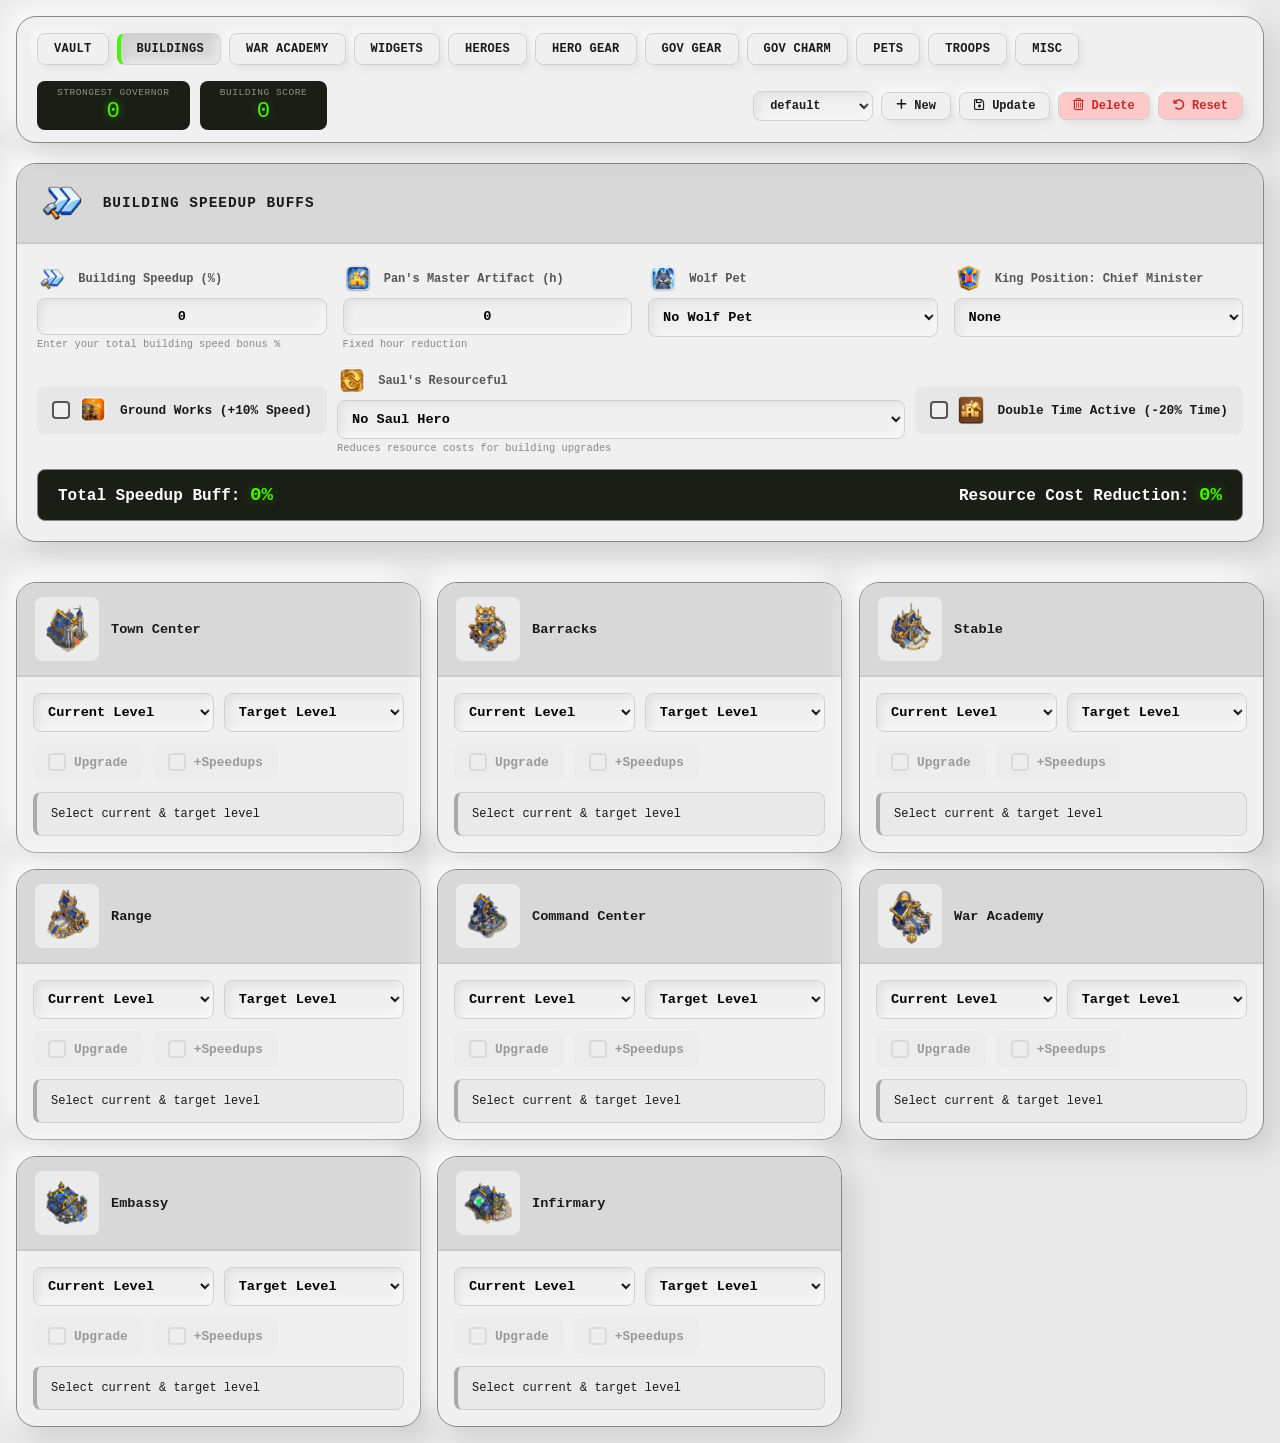
==== commit aa21b870: "first commit" ====
--- a/buildings.html
+++ b/buildings.html
@@ -7,6 +7,8 @@
 		<title>Strongest Governor - Buildings</title>
 		<link rel="stylesheet" href="style.css">
 		<link rel="shortcut icon" href="favicon.ico" type="image/x-icon">
+		<!-- Font Awesome -->
+		<link rel="stylesheet" href="https://cdnjs.cloudflare.com/ajax/libs/font-awesome/6.5.0/css/all.min.css">
 	</head>
 
 	<body>
@@ -27,17 +29,17 @@
 				</svg>
 			</label>
 			<div class="nav-links" id="navLinks">
-				<a href="index.html" class="nav-link"><img src="assets/vault_icon.webp" onerror="this.style.display='none';" style="height:16px;width:16px;vertical-align:middle;margin-right:4px;" alt="Vault"> VAULT</a>
-				<a href="buildings.html" class="nav-link active" aria-current="page"><img src="assets/buildings_icon.webp" onerror="this.style.display='none';" style="height:16px;width:16px;vertical-align:middle;margin-right:4px;" alt="Buildings"> BUILDINGS</a>
-				<a href="war-academy.html" class="nav-link"><img src="assets/academy_icon.webp" onerror="this.style.display='none';" style="height:16px;width:16px;vertical-align:middle;margin-right:4px;" alt="War Academy"> WAR ACADEMY</a>
-				<a href="widgets.html" class="nav-link"><img src="assets/widgets_icon.webp" onerror="this.style.display='none';" style="height:16px;width:16px;vertical-align:middle;margin-right:4px;" alt="Widgets"> WIDGETS</a>
-				<a href="heroes.html" class="nav-link"><img src="assets/heroes_icon.webp" onerror="this.style.display='none';" style="height:16px;width:16px;vertical-align:middle;margin-right:4px;" alt="Heroes"> HEROES</a>
-				<a href="hero-gear.html" class="nav-link"><img src="assets/hero_gear_icon.webp" onerror="this.style.display='none';" style="height:16px;width:16px;vertical-align:middle;margin-right:4px;" alt="Hero Gear"> HERO GEAR</a>
-				<a href="gov-gear.html" class="nav-link"><img src="assets/gov_gear_icon.webp" onerror="this.style.display='none';" style="height:16px;width:16px;vertical-align:middle;margin-right:4px;" alt="GOV Gear"> GOV GEAR</a>
-				<a href="gov-charm.html" class="nav-link"><img src="assets/gov_charm_icon.webp" onerror="this.style.display='none';" style="height:16px;width:16px;vertical-align:middle;margin-right:4px;" alt="GOV Charm"> GOV CHARM</a>
-				<a href="pets.html" class="nav-link"><img src="assets/pets_icon.webp" onerror="this.style.display='none';" style="height:16px;width:16px;vertical-align:middle;margin-right:4px;" alt="Pets"> PETS</a>
-				<a href="troops.html" class="nav-link"><img src="assets/troops_icon.webp" onerror="this.style.display='none';" style="height:16px;width:16px;vertical-align:middle;margin-right:4px;" alt="Troops"> TROOPS</a>
-				<a href="misc.html" class="nav-link"><img src="assets/misc_icon.webp" onerror="this.style.display='none';" style="height:16px;width:16px;vertical-align:middle;margin-right:4px;" alt="Misc"> MISC</a>
+				<a href="index.html" class="nav-link">VAULT</a>
+				<a href="buildings.html" class="nav-link active" aria-current="page">BUILDINGS</a>
+				<a href="war-academy.html" class="nav-link">WAR ACADEMY</a>
+				<a href="widgets.html" class="nav-link">WIDGETS</a>
+				<a href="heroes.html" class="nav-link">HEROES</a>
+				<a href="hero-gear.html" class="nav-link">HERO GEAR</a>
+				<a href="gov-gear.html" class="nav-link">GOV GEAR</a>
+				<a href="gov-charm.html" class="nav-link">GOV CHARM</a>
+				<a href="pets.html" class="nav-link">PETS</a>
+				<a href="troops.html" class="nav-link">TROOPS</a>
+				<a href="misc.html" class="nav-link">MISC</a>
 			</div>
 			<div class="scoreboard-total">
 				<div class="scoreboard">
@@ -59,10 +61,10 @@
 				</button>
 				<div class="preset-dropdown" id="presetDropdown">
 					<select id="presetSelect" class="preset-select" onchange="loadPreset(this.value)"></select>
-					<button class="preset-btn" onclick="createNewPreset()" title="Create New Preset"><img src="assets/plus_icon.webp" onerror="this.style.display='none';" style="height:14px;width:14px;vertical-align:middle;margin-right:4px;" alt="New"> New</button>
-					<button class="preset-btn" onclick="updatePreset(currentPreset)" title="Update Current Preset"><img src="assets/save_icon.webp" onerror="this.style.display='none';" style="height:14px;width:14px;vertical-align:middle;margin-right:4px;" alt="Update"> Update</button>
-					<button class="preset-btn" onclick="deletePreset(currentPreset)" title="Delete Preset"><img src="assets/delete_icon.webp" onerror="this.style.display='none';" style="height:14px;width:14px;vertical-align:middle;margin-right:4px;" alt="Delete"> Delete</button>
-					<button class="btn-reset" onclick="resetWithConfirmation()"><img src="assets/reset_icon.webp" onerror="this.style.display='none';" style="height:14px;width:14px;vertical-align:middle;margin-right:4px;" alt="Reset"> Reset</button>
+					<button class="preset-btn" onclick="createNewPreset()" title="Create New Preset"><i class="fa-solid fa-plus"></i> New</button>
+					<button class="preset-btn" onclick="updatePreset(currentPreset)" title="Update Current Preset"><i class="fa-regular fa-floppy-disk"></i> Update</button>
+					<button class="preset-btn btn-delete" onclick="deletePreset(currentPreset)" title="Delete Preset"><i class="fa-regular fa-trash-can"></i> Delete</button>
+					<button class="btn-reset" onclick="resetWithConfirmation()"><i class="fa-solid fa-rotate-left"></i> Reset</button>
 				</div>
 			</div>
 		</div>
@@ -70,22 +72,22 @@
 			<!-- Global Speedup Buff Card -->
 			<div class="speedup-buff-card">
 				<div class="speedup-buff-header">
-					<span><img src="assets/lightning_icon.webp" onerror="this.style.display='none';" style="height:18px;width:18px;vertical-align:middle;margin-right:6px;" alt="Speed"> GLOBAL BUILDING SPEEDUP BUFFS</span>
+					<span><img src="assets/building_speedup.webp" onerror="this.style.display='none';" style="height:50px;width:50px;vertical-align:middle;margin-right:6px;" alt="Speed"> BUILDING SPEEDUP BUFFS</span>
 				</div>
 				<div class="speedup-buff-body">
 					<div class="buff-row">
 						<div class="buff-field">
-							<label><img src="assets/buildings_icon.webp" onerror="this.style.display='none';" style="height:16px;width:16px;vertical-align:middle;margin-right:4px;" alt="Building"> Building Speedup (%)</label>
+							<label><img src="assets/building_speedup.webp" onerror="this.style.display='none';" style="height:30px;width:30px;vertical-align:middle;margin-right:4px;" alt="Building"> Building Speedup (%)</label>
 							<input type="text" style="text-align: center;" id="globalBuildingBuffPercent" value="" placeholder="e.g., 121" oninput="updateBuildingSpeedupBuffs()">
 							<small>Enter your total building speed bonus %</small>
 						</div>
 						<div class="buff-field">
-							<label><img src="assets/artifact_icon.webp" onerror="this.style.display='none';" style="height:16px;width:16px;vertical-align:middle;margin-right:4px;" alt="Artifact"> Pan's Master Artifact (h)</label>
+							<label><img src="assets/artifact_icon.webp" onerror="this.style.display='none';" style="height:30px;width:30px;vertical-align:middle;margin-right:4px;" alt="Artifact"> Pan's Master Artifact (h)</label>
 							<input type="text" id="globalPansMasterArtifact" value="" placeholder="e.g., 3h, 4h, 2h 30m" style="text-align: center;" oninput="updateBuildingSpeedupBuffs()">
 							<small>Fixed hour reduction</small>
 						</div>
 						<div class="buff-field">
-							<label><img src="assets/wolf_pet_icon.webp" onerror="this.style.display='none';" style="height:16px;width:16px;vertical-align:middle;margin-right:4px;" alt="Wolf Pet"> Wolf Pet</label>
+							<label><img src="assets/wolf_pet_icon.webp" onerror="this.style.display='none';" style="height:30px;width:30px;vertical-align:middle;margin-right:4px;" alt="Wolf Pet"> Wolf Pet</label>
 							<select id="globalWolfPet" onchange="updateBuildingSpeedupBuffs()">
 								<option value="0">No Wolf Pet</option>
 								<option value="5">5%</option>
@@ -96,7 +98,7 @@
 							</select>
 						</div>
 						<div class="buff-field">
-							<label><img src="assets/king_icon.webp" onerror="this.style.display='none';" style="height:16px;width:16px;vertical-align:middle;margin-right:4px;" alt="King"> King Position: Chief Minister</label>
+							<label><img src="assets/chief_minister.webp" onerror="this.style.display='none';" style="height:30px;width:30px;vertical-align:middle;margin-right:4px;" alt="King"> King Position: Chief Minister</label>
 							<select id="globalKingPosition" onchange="updateBuildingSpeedupBuffs()">
 								<option value="0">None</option>
 								<option value="10">10%</option>
@@ -106,9 +108,9 @@
 					</div>
 					<div class="checkbox-group" style="margin-bottom: 15px;">
 						<label class="checkbox-label">
-							<input class="checkbox" type="checkbox" id="globalGroundWorksCheckbox" onchange="updateBuildingSpeedupBuffs()"> <img src="assets/ground_works_icon.webp" onerror="this.style.display='none';" style="height:14px;width:14px;vertical-align:middle;margin-right:4px;" alt="Ground Works"> Ground Works (+10% Speed) </label>
+							<input class="checkbox" type="checkbox" id="globalGroundWorksCheckbox" onchange="updateBuildingSpeedupBuffs()"> <img src="assets/ground_works_icon.webp" onerror="this.style.display='none';" style="height:30px;width:30px;vertical-align:middle;margin-right:4px;" alt="Ground Works"> Ground Works (+10% Speed) </label>
 						<div class="buff-field" style="min-width: 180px;">
-							<label><img src="assets/saul_icon.webp" onerror="this.style.display='none';" style="height:16px;width:16px;vertical-align:middle;margin-right:4px;" alt="Saul"> Saul's Resourceful</label>
+							<label><img src="assets/saul_resourceful_icon.webp" onerror="this.style.display='none';" style="height:30px;width:30px;vertical-align:middle;margin-right:4px;" alt="Saul"> Saul's Resourceful</label>
 							<select id="globalSaulsResourceful" onchange="updateBuildingSpeedupBuffs()">
 								<option value="0">No Saul Hero</option>
 								<option value="3">Level 1 (3%)</option>
@@ -120,7 +122,7 @@
 							<small>Reduces resource costs for building upgrades</small>
 						</div>
 						<label class="checkbox-label">
-							<input class="checkbox" type="checkbox" id="globalDoubleTimeCheckbox" onchange="updateBuildingSpeedupBuffs()"> <img src="assets/double_time_icon.webp" onerror="this.style.display='none';" style="height:14px;width:14px;vertical-align:middle;margin-right:4px;" alt="Double Time"> Double Time Active (-20% Time) </label>
+							<input class="checkbox" type="checkbox" id="globalDoubleTimeCheckbox" onchange="updateBuildingSpeedupBuffs()"> <img src="assets/double_time_icon.webp" onerror="this.style.display='none';" style="height:30px;width:30px;vertical-align:middle;margin-right:4px;" alt="Double Time"> Double Time Active (-20% Time) </label>
 					</div>
 					<div class="buff-total">
 						<div style="display: flex; justify-content: space-between; align-items: center; flex-wrap: wrap; gap: 10px;">
--- a/style.css
+++ b/style.css
@@ -210,12 +210,12 @@
 	transform: translateY(1px);
 	box-shadow: var(--shadow-inset);
 }
-.btn-reset {
-	background: #f5e6e6;
+.btn-delete, .btn-reset {
+	background: #ffc9c9;
 	color: var(--color-error);
 }
-.btn-reset:hover {
-	background: #ffebee;
+.btn-delete:hover, .btn-reset:hover {
+	background: #ffb9c4;
 }
 /* ============================================
    PRESET HAMBURGER - Hidden on desktop
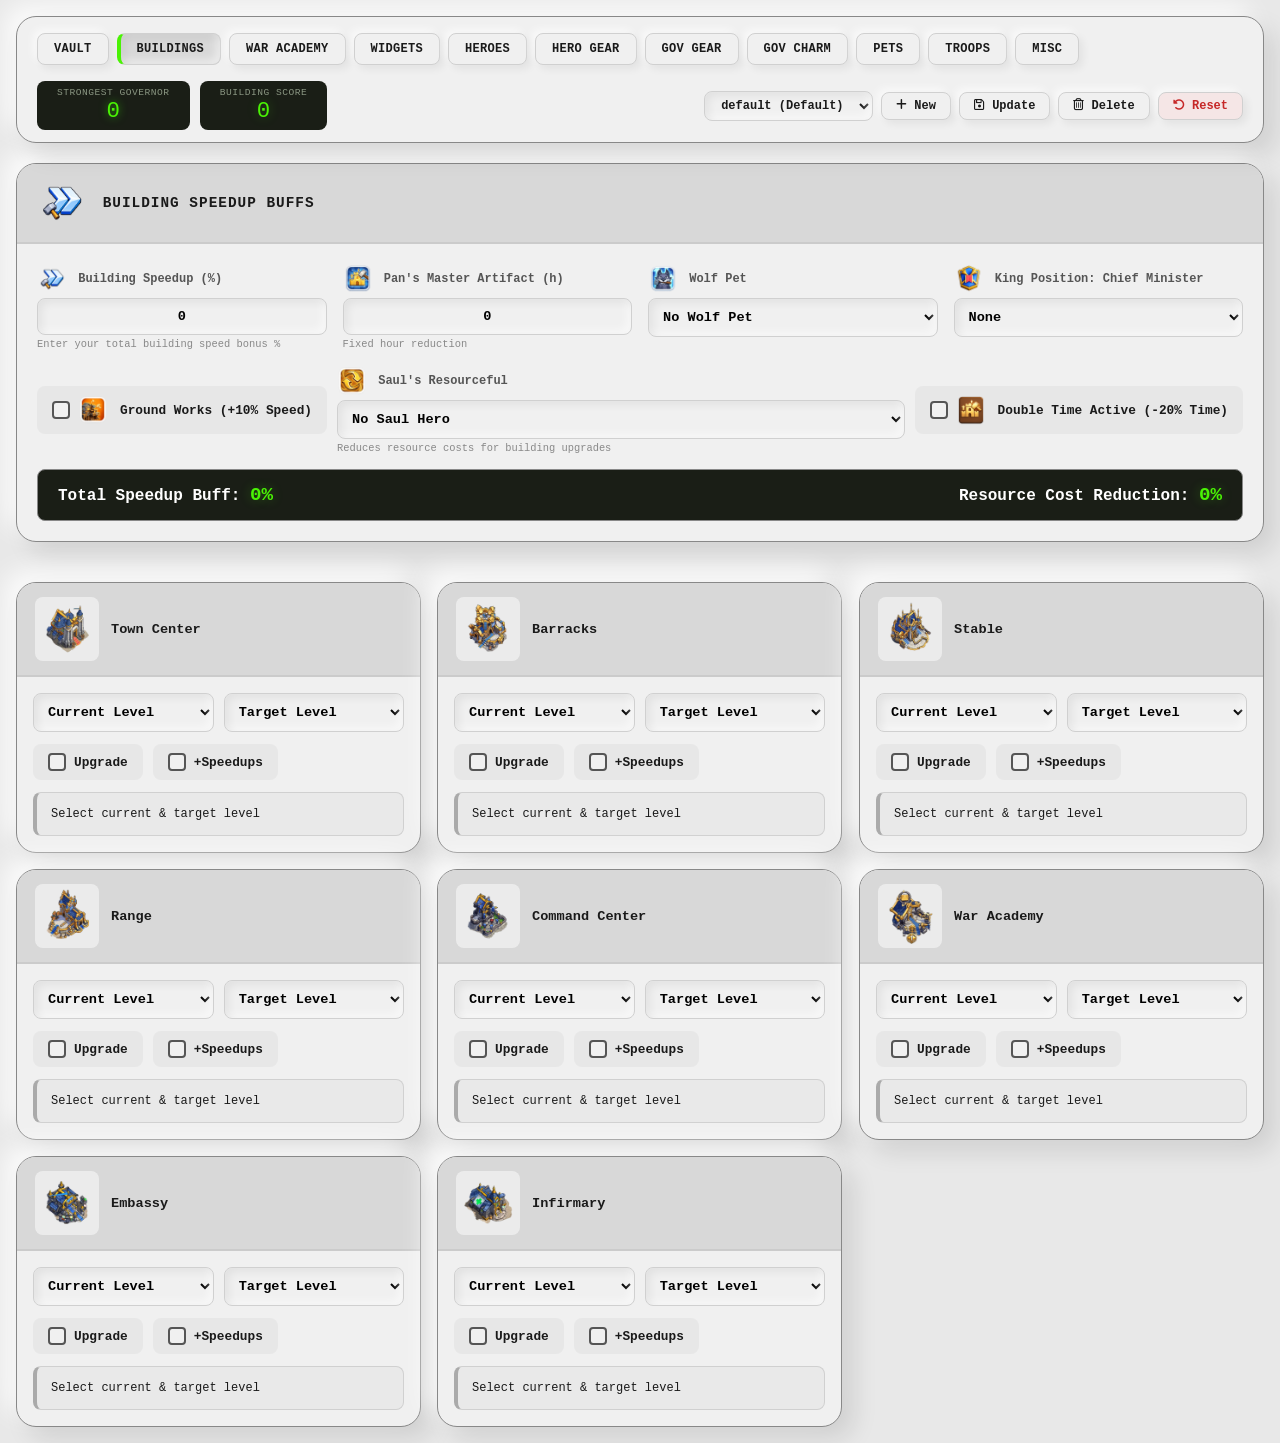
==== commit 4a2d19fa: "first commit" ====
--- a/buildings.html
+++ b/buildings.html
@@ -5,6 +5,11 @@
 		<meta charset="UTF-8">
 		<meta name="viewport" content="width=device-width, initial-scale=1.0, user-scalable=yes">
 		<title>Strongest Governor - Buildings</title>
+		<link rel="preconnect" href="https://cdnjs.cloudflare.com">
+		<link rel="dns-prefetch" href="https://cdnjs.cloudflare.com">
+		<link rel="preload" as="style" href="style.css">
+		<link rel="preload" as="script" href="js/app.js">
+		<meta http-equiv="Cache-Control" content="public, max-age=31536000, immutable">
 		<link rel="stylesheet" href="style.css">
 		<link rel="shortcut icon" href="favicon.ico" type="image/x-icon">
 		<!-- Font Awesome -->
--- a/style.css
+++ b/style.css
@@ -1,5 +1,8 @@
+/* ============================================
+   CRITICAL CSS - Inlined for instant rendering
+   ============================================ */
+/* Root Variables */
 :root {
-	/* Enhanced Color Palette */
 	--lcd-bg: #1a1e16;
 	--bg-main: #e8e8e8;
 	--surface: #f0f0f0;
@@ -7,16 +10,10 @@
 	--text-primary: #1a1a1a;
 	--text-secondary: #555;
 	--text-muted: #888;
-	/* Neumorphic Shadows - Enhanced */
-	--shadow-extruded: 8px 8px 16px rgba(0, 0, 0, 0.08),
-		-8px -8px 16px rgba(255, 255, 255, 0.7);
-	--shadow-extruded-sm: 4px 4px 8px rgba(0, 0, 0, 0.06),
-		-4px -4px 8px rgba(255, 255, 255, 0.6);
-	--shadow-extruded-lg: 12px 12px 24px rgba(0, 0, 0, 0.1),
-		-12px -12px 24px rgba(255, 255, 255, 0.8);
-	--shadow-inset: inset 4px 4px 8px rgba(0, 0, 0, 0.06),
-		inset -4px -4px 8px rgba(255, 255, 255, 0.5);
-	/* Colors */
+	--shadow-extruded: 8px 8px 16px rgba(0, 0, 0, 0.08), -8px -8px 16px rgba(255, 255, 255, 0.7);
+	--shadow-extruded-sm: 4px 4px 8px rgba(0, 0, 0, 0.06), -4px -4px 8px rgba(255, 255, 255, 0.6);
+	--shadow-extruded-lg: 12px 12px 24px rgba(0, 0, 0, 0.1), -12px -12px 24px rgba(255, 255, 255, 0.8);
+	--shadow-inset: inset 4px 4px 8px rgba(0, 0, 0, 0.06), inset -4px -4px 8px rgba(255, 255, 255, 0.5);
 	--color-success: #2e7d32;
 	--color-success-bg: #e8f5e9;
 	--color-error: #c62828;
@@ -25,21 +22,18 @@
 	--color-warning-bg: #fff3e0;
 	--color-info: #0d47a1;
 	--color-info-bg: #e3f2fd;
-	/* LCD Colors */
 	--lcd-glow: #4af205;
 	--lcd-glow-dim: rgba(74, 242, 5, 0.3);
-	/* Border Radius */
 	--radius-sm: 8px;
 	--radius-md: 14px;
 	--radius-lg: 20px;
 	--radius-xl: 28px;
-	/* Transitions */
 	--transition-fast: 0.15s ease;
 	--transition-normal: 0.3s cubic-bezier(0.4, 0, 0.2, 1);
-	/* Layout */
 	--navbar-height: 56px;
 	--spacing-sm: 10px;
 }
+/* Base Reset - Critical */
 * {
 	margin: 0;
 	padding: 0;
@@ -55,7 +49,7 @@
 	background: var(--bg-main);
 	color: var(--text-primary);
 }
-/* Scrollbar Styling */
+/* Scrollbar */
 ::-webkit-scrollbar {
 	width: 6px;
 	height: 8px;
@@ -73,9 +67,7 @@
 ::-webkit-scrollbar-thumb:hover {
 	background: #b0b0b0;
 }
-/* ============================================
-   NAVBAR - Enhanced
-   ============================================ */
+/* Navbar - Critical */
 .navbar {
 	display: flex;
 	gap: 12px;
@@ -164,9 +156,7 @@
 .scoreboard:hover .lcd-value {
 	text-shadow: 0 0 20px var(--lcd-glow-dim), 0 0 40px rgba(74, 242, 5, 0.2);
 }
-/* ============================================
-   PRESET CONTROLS
-   ============================================ */
+/* Preset Controls */
 .preset-controls {
 	display: flex;
 	gap: 8px;
@@ -210,22 +200,16 @@
 	transform: translateY(1px);
 	box-shadow: var(--shadow-inset);
 }
-.btn-delete, .btn-reset {
-	background: #ffc9c9;
+.btn-reset {
+	background: #f5e6e6;
 	color: var(--color-error);
 }
-.btn-delete:hover, .btn-reset:hover {
-	background: #ffb9c4;
-}
-/* ============================================
-   PRESET HAMBURGER - Hidden on desktop
-   ============================================ */
+.btn-reset:hover {
+	background: #ffebee;
+}
 .preset-hamburger {
 	display: none;
 }
-/* ============================================
-   ACTION_HAS - Preset Hamburger Button Styles
-   ============================================ */
 .action_has {
 	cursor: pointer;
 	display: flex;
@@ -254,23 +238,16 @@
 	height: 1.6em;
 	width: 1.6em;
 }
-/* ============================================
-   PRESET DROPDOWN - Desktop
-   ============================================ */
 .preset-dropdown {
 	display: flex;
 	gap: 8px;
 	flex-wrap: wrap;
 	align-items: center;
 }
-.preset-dropdown .preset-select,
-.preset-dropdown .preset-btn,
-.preset-dropdown .btn-reset {
+.preset-dropdown .preset-select, .preset-dropdown .preset-btn, .preset-dropdown .btn-reset {
 	display: block;
 }
-/* ============================================
-   APP CONTAINER
-   ============================================ */
+/* App Container */
 .app-container {
 	display: flex;
 	gap: 20px;
@@ -278,9 +255,7 @@
 	max-width: 1400px;
 	flex-direction: column;
 }
-/* ============================================
-   VAULT SECTION
-   ============================================ */
+/* Vault Section */
 .vault-section {
 	padding: 24px;
 	background: var(--surface);
@@ -356,37 +331,17 @@
 	color: #bbb;
 	font-weight: 400;
 }
-/* ============================================
-   ITEMS GRID
-   ============================================ */
+/* Items Grid */
 .items-grid {
 	display: grid;
 	gap: 16px;
 	grid-template-columns: repeat(auto-fill, minmax(380px, 1fr));
 }
-/* ============================================
-   HERO GEAR GRID - FIXED (removed inline styles)
-   ============================================ */
 .hero-gear-grid {
 	grid-template-columns: 1fr 1fr;
 	gap: 16px;
 }
-/* ============================================
-   GOV GEAR & GOV CHARM GRID - FIXED
-   ============================================ */
-.gov-gear-grid,
-.gov-charm-grid {
-	grid-template-columns: 1fr;
-}
-@media (min-width: 769px) {
-	.gov-gear-grid,
-	.gov-charm-grid {
-		grid-template-columns: repeat(2, 1fr);
-	}
-}
-/* ============================================
-   ITEM CARDS - Enhanced
-   ============================================ */
+/* Item Cards */
 .item-card {
 	overflow: hidden;
 	background: var(--surface);
@@ -431,8 +386,7 @@
 	gap: 10px;
 	grid-template-columns: 1fr 1fr;
 }
-.level-controls select,
-.level-controls input {
+.level-controls select, .level-controls input {
 	width: 100%;
 	padding: 10px;
 	font-size: 0.85rem;
@@ -444,13 +398,9 @@
 	font-weight: 700;
 	cursor: pointer;
 }
-.level-controls select:focus,
-.level-controls input:focus {
+.level-controls select:focus, .level-controls input:focus {
 	outline: none;
 	box-shadow: var(--shadow-inset);
-}
-.level-controls select option {
-	font-weight: 400;
 }
 /* Checkbox Group */
 .checkbox-group {
@@ -485,7 +435,6 @@
 	cursor: pointer;
 	flex-shrink: 0;
 }
-/* Custom Checkbox */
 .checkbox {
 	appearance: none;
 	width: 20px;
@@ -514,41 +463,7 @@
 .checkbox:checked::after {
 	transform: translate(-50%, -50%) scale(1);
 }
-/* ============================================
-   CHECKBOX GROUP - DISABLED STATE FIX
-   ============================================ */
-.checkbox-label.disabled {
-	opacity: 0.4;
-	cursor: not-allowed;
-	pointer-events: none !important;
-	user-select: none;
-}
-.checkbox-label.disabled:hover {
-	background: rgba(0, 0, 0, 0.03) !important;
-	border-color: transparent !important;
-	transform: none !important;
-	box-shadow: none !important;
-}
-.checkbox:disabled {
-	opacity: 0.3;
-	cursor: not-allowed;
-	pointer-events: none;
-}
-.checkbox-label:has(.checkbox:disabled) {
-	opacity: 0.4;
-	cursor: not-allowed;
-	pointer-events: none !important;
-}
-.checkbox-label:has(.checkbox:disabled):hover {
-	background: rgba(0, 0, 0, 0.03) !important;
-	border-color: transparent !important;
-	transform: none !important;
-	box-shadow: none !important;
-}
-.checkbox-label:has(.checkbox:disabled) .checkbox-label {
-	pointer-events: none;
-}
-/* Status Pane - Enhanced */
+/* Status Pane */
 .status-pane {
 	padding: 12px 14px;
 	font-size: 0.75rem;
@@ -579,7 +494,7 @@
 	background: var(--color-info-bg);
 	border-left-color: var(--color-info);
 }
-/* Resource Tags - Enhanced */
+/* Resource Tags */
 .cost-grid {
 	display: flex;
 	flex-wrap: wrap;
@@ -620,9 +535,6 @@
 	color: var(--color-warning);
 	font-weight: 700;
 }
-/* ============================================
-   RESOURCE GROUP LABEL
-   ============================================ */
 .resource-group-label {
 	font-size: 0.7rem;
 	font-weight: 700;
@@ -630,9 +542,7 @@
 	margin: 4px 0 2px 0;
 	width: 100%;
 }
-/* ============================================
-   SPEEDUP BUFF CARD - Enhanced
-   ============================================ */
+/* Speedup Buff Card */
 .speedup-buff-card {
 	overflow: hidden;
 	margin-bottom: 20px;
@@ -677,8 +587,7 @@
 	margin-bottom: 4px;
 	color: var(--text-secondary);
 }
-.buff-field input,
-.buff-field select {
+.buff-field input, .buff-field select {
 	width: 100%;
 	padding: 10px;
 	font-size: 0.85rem;
@@ -689,8 +598,7 @@
 	transition: all var(--transition-fast);
 	font-weight: 700;
 }
-.buff-field input:focus,
-.buff-field select:focus {
+.buff-field input:focus, .buff-field select:focus {
 	outline: none;
 	box-shadow: var(--shadow-inset);
 }
@@ -718,9 +626,7 @@
 	color: var(--lcd-glow);
 	text-shadow: 0 0 12px var(--lcd-glow-dim);
 }
-/* ============================================
-   HERO FLOWERS - Enhanced
-   ============================================ */
+/* Hero Flowers */
 .level-controls-flowers {
 	display: flex;
 	flex-direction: column;
@@ -790,9 +696,7 @@
 	stroke: #3a4a4a;
 	stroke-width: 2.5px;
 }
-/* ============================================
-   HERO SHARDS INVENTORY
-   ============================================ */
+/* Hero Shards Inventory */
 .hero-shards-grid {
 	display: grid;
 	gap: 10px;
@@ -846,15 +750,12 @@
 	outline: none;
 	box-shadow: var(--shadow-inset);
 }
-/* ============================================
-   HAMBURGER MENU
-   ============================================ */
+/* Hamburger Menu */
 .hamburger {
 	order: 1;
 	z-index: 1001;
 	cursor: pointer;
 	border-radius: var(--radius-sm);
-	border: 1px solid #d0d0d0;
 	background: var(--surface);
 	transition: all var(--transition-fast);
 	box-shadow: var(--shadow-extruded-sm);
@@ -879,8 +780,7 @@
 	stroke-linecap: round;
 	stroke-linejoin: round;
 	stroke: var(--text-primary);
-	transition: stroke-dasharray 0.6s cubic-bezier(0.4, 0, 0.2, 1),
-		stroke-dashoffset 0.6s cubic-bezier(0.4, 0, 0.2, 1);
+	transition: stroke-dasharray 0.6s cubic-bezier(0.4, 0, 0.2, 1), stroke-dashoffset 0.6s cubic-bezier(0.4, 0, 0.2, 1);
 }
 .line-top-bottom {
 	stroke-dasharray: 12 63;
@@ -892,24 +792,7 @@
 	stroke-dasharray: 20 300;
 	stroke-dashoffset: -32.42;
 }
-/* ============================================
-   INPUT STATES
-   ============================================ */
-input:invalid {
-	border-color: var(--color-error);
-	box-shadow: var(--shadow-inset), 0 0 0 3px rgba(198, 40, 40, 0.2);
-}
-input[type="number"]::-webkit-inner-spin-button,
-input[type="number"]::-webkit-outer-spin-button {
-	margin: 0;
-	-webkit-appearance: none;
-}
-input[type="number"] {
-	-moz-appearance: textfield;
-}
-/* ============================================
-   LOADING INDICATOR
-   ============================================ */
+/* Loading Overlay */
 .loading-overlay {
 	position: fixed;
 	top: 0;
@@ -952,9 +835,7 @@
 		transform: rotate(360deg);
 	}
 }
-/* ============================================
-   MENU OVERLAY
-   ============================================ */
+/* Menu Overlay */
 .menu-overlay {
 	position: fixed;
 	top: 0;
@@ -978,9 +859,7 @@
 		opacity: 1;
 	}
 }
-/* ============================================
-   NOTIFICATION SYSTEM
-   ============================================ */
+/* Notification System */
 .app-notification {
 	position: fixed;
 	bottom: 20px;
@@ -1022,9 +901,7 @@
 		transform: translateX(0);
 	}
 }
-/* ============================================
-   MODAL SYSTEM
-   ============================================ */
+/* Modal System */
 .app-modal-overlay {
 	position: fixed;
 	top: 0;
@@ -1171,7 +1048,7 @@
 /* ============================================
    RESPONSIVE - MOBILE
    ============================================ */
-@media (max-width: 768px) {
+@media (max-width:768px) {
 	body {
 		padding: 10px;
 	}
@@ -1189,9 +1066,10 @@
 		height: 2em;
 		flex-shrink: 0;
 		min-width: 40px;
-		display: flex;
-		align-items: center;
-		justify-content: center;
+	}
+	.hamburger svg {
+		width: 2.5em;
+		height: 2em;
 	}
 	.scoreboard {
 		padding: 2px 8px;
@@ -1236,16 +1114,13 @@
 		min-width: 40px;
 		align-items: center;
 		justify-content: center;
-		border: 1px solid #d0d0d0;
 		border-radius: var(--radius-sm);
 	}
 	.preset-hamburger svg {
 		height: 1.6em;
 		width: 1.6em;
 	}
-	.preset-controls .preset-select,
-	.preset-controls .preset-btn,
-	.preset-controls .btn-reset {
+	.preset-controls .preset-select, .preset-controls .preset-btn, .preset-controls .btn-reset {
 		display: none;
 	}
 	.preset-dropdown {
@@ -1269,9 +1144,7 @@
 	.preset-dropdown.show {
 		display: flex;
 	}
-	.preset-dropdown.show .preset-select,
-	.preset-dropdown.show .preset-btn,
-	.preset-dropdown.show .btn-reset {
+	.preset-dropdown.show .preset-select, .preset-dropdown.show .preset-btn, .preset-dropdown.show .btn-reset {
 		display: block;
 		font-size: 0.8rem;
 		padding: 10px 14px;
@@ -1284,8 +1157,7 @@
 		min-width: 100%;
 		flex: 1 1 100%;
 	}
-	.preset-dropdown.show .preset-btn,
-	.preset-dropdown.show .btn-reset {
+	.preset-dropdown.show .preset-btn, .preset-dropdown.show .btn-reset {
 		flex: 1 1 calc(50% - 5px);
 		text-align: center;
 		font-weight: 700;
@@ -1391,10 +1263,8 @@
 		padding: 6px 12px;
 	}
 }
-/* ============================================
-   TABLET
-   ============================================ */
-@media (min-width: 769px) and (max-width: 1200px) {
+/* Tablet */
+@media (min-width:769px) and (max-width:1200px) {
 	.hero-shards-grid {
 		grid-template-columns: repeat(auto-fill, minmax(200px, 1fr));
 	}
@@ -1402,10 +1272,8 @@
 		grid-template-columns: repeat(auto-fill, minmax(340px, 1fr));
 	}
 }
-/* ============================================
-   DESKTOP LARGE
-   ============================================ */
-@media (min-width: 1201px) {
+/* Desktop Large */
+@media (min-width:1201px) {
 	.hero-shards-grid {
 		grid-template-columns: repeat(auto-fill, minmax(220px, 1fr));
 	}
@@ -1414,10 +1282,8 @@
 		width: 64px;
 	}
 }
-/* ============================================
-   DESKTOP - show all controls normally
-   ============================================ */
-@media (min-width: 769px) {
+/* Desktop - show all controls */
+@media (min-width:769px) {
 	.nav-links {
 		display: flex;
 	}
@@ -1440,15 +1306,11 @@
 		align-items: center;
 		background: transparent;
 	}
-	.preset-dropdown .preset-select,
-	.preset-dropdown .preset-btn,
-	.preset-dropdown .btn-reset {
+	.preset-dropdown .preset-select, .preset-dropdown .preset-btn, .preset-dropdown .btn-reset {
 		display: block;
 	}
 }
-/* ============================================
-   UTILITY CLASSES
-   ============================================ */
+/* Utility */
 .hidden {
 	display: none !important;
 }
@@ -1489,16 +1351,9 @@
 	align-items: center;
 	justify-content: center;
 }
-/* ============================================
-   PRINT STYLES
-   ============================================ */
+/* Print */
 @media print {
-	.navbar,
-	.preset-controls,
-	.hamburger,
-	.menu-overlay,
-	.loading-overlay,
-	.app-notification {
+	.navbar, .preset-controls, .hamburger, .menu-overlay, .loading-overlay, .app-notification {
 		display: none !important;
 	}
 	.item-card {
@@ -1511,14 +1366,34 @@
 		text-shadow: none !important;
 	}
 }
-/* Misc page specific styles */
+/* Misc page specific */
 .misc-grid {
 	display: grid;
 	gap: 16px;
 	grid-template-columns: 1fr;
 }
-@media (min-width: 769px) {
+@media (min-width:769px) {
 	.misc-grid {
 		grid-template-columns: 1fr 1fr;
 	}
 }
+/* GOV Gear & GOV Charm */
+.gov-gear-grid, .gov-charm-grid {
+	grid-template-columns: 1fr;
+}
+@media (min-width:769px) {
+	.gov-gear-grid, .gov-charm-grid {
+		grid-template-columns: repeat(2, 1fr);
+	}
+}
+/* Troops Grid */
+.troops-grid {
+	display: grid;
+	gap: 16px;
+	grid-template-columns: 1fr;
+}
+@media (min-width:769px) {
+	.troops-grid {
+		grid-template-columns: repeat(2, 1fr);
+	}
+}
--- a/style.css
+++ b/style.css
@@ -1,5 +1,8 @@
+/* ============================================
+   CRITICAL CSS - Inlined for instant rendering
+   ============================================ */
+/* Root Variables */
 :root {
-	/* Enhanced Color Palette */
 	--lcd-bg: #1a1e16;
 	--bg-main: #e8e8e8;
 	--surface: #f0f0f0;
@@ -7,16 +10,10 @@
 	--text-primary: #1a1a1a;
 	--text-secondary: #555;
 	--text-muted: #888;
-	/* Neumorphic Shadows - Enhanced */
-	--shadow-extruded: 8px 8px 16px rgba(0, 0, 0, 0.08),
-		-8px -8px 16px rgba(255, 255, 255, 0.7);
-	--shadow-extruded-sm: 4px 4px 8px rgba(0, 0, 0, 0.06),
-		-4px -4px 8px rgba(255, 255, 255, 0.6);
-	--shadow-extruded-lg: 12px 12px 24px rgba(0, 0, 0, 0.1),
-		-12px -12px 24px rgba(255, 255, 255, 0.8);
-	--shadow-inset: inset 4px 4px 8px rgba(0, 0, 0, 0.06),
-		inset -4px -4px 8px rgba(255, 255, 255, 0.5);
-	/* Colors */
+	--shadow-extruded: 8px 8px 16px rgba(0, 0, 0, 0.08), -8px -8px 16px rgba(255, 255, 255, 0.7);
+	--shadow-extruded-sm: 4px 4px 8px rgba(0, 0, 0, 0.06), -4px -4px 8px rgba(255, 255, 255, 0.6);
+	--shadow-extruded-lg: 12px 12px 24px rgba(0, 0, 0, 0.1), -12px -12px 24px rgba(255, 255, 255, 0.8);
+	--shadow-inset: inset 4px 4px 8px rgba(0, 0, 0, 0.06), inset -4px -4px 8px rgba(255, 255, 255, 0.5);
 	--color-success: #2e7d32;
 	--color-success-bg: #e8f5e9;
 	--color-error: #c62828;
@@ -25,21 +22,18 @@
 	--color-warning-bg: #fff3e0;
 	--color-info: #0d47a1;
 	--color-info-bg: #e3f2fd;
-	/* LCD Colors */
 	--lcd-glow: #4af205;
 	--lcd-glow-dim: rgba(74, 242, 5, 0.3);
-	/* Border Radius */
 	--radius-sm: 8px;
 	--radius-md: 14px;
 	--radius-lg: 20px;
 	--radius-xl: 28px;
-	/* Transitions */
 	--transition-fast: 0.15s ease;
 	--transition-normal: 0.3s cubic-bezier(0.4, 0, 0.2, 1);
-	/* Layout */
 	--navbar-height: 56px;
 	--spacing-sm: 10px;
 }
+/* Base Reset - Critical */
 * {
 	margin: 0;
 	padding: 0;
@@ -55,7 +49,7 @@
 	background: var(--bg-main);
 	color: var(--text-primary);
 }
-/* Scrollbar Styling */
+/* Scrollbar */
 ::-webkit-scrollbar {
 	width: 6px;
 	height: 8px;
@@ -73,9 +67,7 @@
 ::-webkit-scrollbar-thumb:hover {
 	background: #b0b0b0;
 }
-/* ============================================
-   NAVBAR - Enhanced
-   ============================================ */
+/* Navbar - Critical */
 .navbar {
 	display: flex;
 	gap: 12px;
@@ -164,9 +156,7 @@
 .scoreboard:hover .lcd-value {
 	text-shadow: 0 0 20px var(--lcd-glow-dim), 0 0 40px rgba(74, 242, 5, 0.2);
 }
-/* ============================================
-   PRESET CONTROLS
-   ============================================ */
+/* Preset Controls */
 .preset-controls {
 	display: flex;
 	gap: 8px;
@@ -210,22 +200,16 @@
 	transform: translateY(1px);
 	box-shadow: var(--shadow-inset);
 }
-.btn-delete, .btn-reset {
-	background: #ffc9c9;
+.btn-reset {
+	background: #f5e6e6;
 	color: var(--color-error);
 }
-.btn-delete:hover, .btn-reset:hover {
-	background: #ffb9c4;
-}
-/* ============================================
-   PRESET HAMBURGER - Hidden on desktop
-   ============================================ */
+.btn-reset:hover {
+	background: #ffebee;
+}
 .preset-hamburger {
 	display: none;
 }
-/* ============================================
-   ACTION_HAS - Preset Hamburger Button Styles
-   ============================================ */
 .action_has {
 	cursor: pointer;
 	display: flex;
@@ -254,23 +238,16 @@
 	height: 1.6em;
 	width: 1.6em;
 }
-/* ============================================
-   PRESET DROPDOWN - Desktop
-   ============================================ */
 .preset-dropdown {
 	display: flex;
 	gap: 8px;
 	flex-wrap: wrap;
 	align-items: center;
 }
-.preset-dropdown .preset-select,
-.preset-dropdown .preset-btn,
-.preset-dropdown .btn-reset {
+.preset-dropdown .preset-select, .preset-dropdown .preset-btn, .preset-dropdown .btn-reset {
 	display: block;
 }
-/* ============================================
-   APP CONTAINER
-   ============================================ */
+/* App Container */
 .app-container {
 	display: flex;
 	gap: 20px;
@@ -278,9 +255,7 @@
 	max-width: 1400px;
 	flex-direction: column;
 }
-/* ============================================
-   VAULT SECTION
-   ============================================ */
+/* Vault Section */
 .vault-section {
 	padding: 24px;
 	background: var(--surface);
@@ -356,37 +331,17 @@
 	color: #bbb;
 	font-weight: 400;
 }
-/* ============================================
-   ITEMS GRID
-   ============================================ */
+/* Items Grid */
 .items-grid {
 	display: grid;
 	gap: 16px;
 	grid-template-columns: repeat(auto-fill, minmax(380px, 1fr));
 }
-/* ============================================
-   HERO GEAR GRID - FIXED (removed inline styles)
-   ============================================ */
 .hero-gear-grid {
 	grid-template-columns: 1fr 1fr;
 	gap: 16px;
 }
-/* ============================================
-   GOV GEAR & GOV CHARM GRID - FIXED
-   ============================================ */
-.gov-gear-grid,
-.gov-charm-grid {
-	grid-template-columns: 1fr;
-}
-@media (min-width: 769px) {
-	.gov-gear-grid,
-	.gov-charm-grid {
-		grid-template-columns: repeat(2, 1fr);
-	}
-}
-/* ============================================
-   ITEM CARDS - Enhanced
-   ============================================ */
+/* Item Cards */
 .item-card {
 	overflow: hidden;
 	background: var(--surface);
@@ -431,8 +386,7 @@
 	gap: 10px;
 	grid-template-columns: 1fr 1fr;
 }
-.level-controls select,
-.level-controls input {
+.level-controls select, .level-controls input {
 	width: 100%;
 	padding: 10px;
 	font-size: 0.85rem;
@@ -444,13 +398,9 @@
 	font-weight: 700;
 	cursor: pointer;
 }
-.level-controls select:focus,
-.level-controls input:focus {
+.level-controls select:focus, .level-controls input:focus {
 	outline: none;
 	box-shadow: var(--shadow-inset);
-}
-.level-controls select option {
-	font-weight: 400;
 }
 /* Checkbox Group */
 .checkbox-group {
@@ -485,7 +435,6 @@
 	cursor: pointer;
 	flex-shrink: 0;
 }
-/* Custom Checkbox */
 .checkbox {
 	appearance: none;
 	width: 20px;
@@ -514,41 +463,7 @@
 .checkbox:checked::after {
 	transform: translate(-50%, -50%) scale(1);
 }
-/* ============================================
-   CHECKBOX GROUP - DISABLED STATE FIX
-   ============================================ */
-.checkbox-label.disabled {
-	opacity: 0.4;
-	cursor: not-allowed;
-	pointer-events: none !important;
-	user-select: none;
-}
-.checkbox-label.disabled:hover {
-	background: rgba(0, 0, 0, 0.03) !important;
-	border-color: transparent !important;
-	transform: none !important;
-	box-shadow: none !important;
-}
-.checkbox:disabled {
-	opacity: 0.3;
-	cursor: not-allowed;
-	pointer-events: none;
-}
-.checkbox-label:has(.checkbox:disabled) {
-	opacity: 0.4;
-	cursor: not-allowed;
-	pointer-events: none !important;
-}
-.checkbox-label:has(.checkbox:disabled):hover {
-	background: rgba(0, 0, 0, 0.03) !important;
-	border-color: transparent !important;
-	transform: none !important;
-	box-shadow: none !important;
-}
-.checkbox-label:has(.checkbox:disabled) .checkbox-label {
-	pointer-events: none;
-}
-/* Status Pane - Enhanced */
+/* Status Pane */
 .status-pane {
 	padding: 12px 14px;
 	font-size: 0.75rem;
@@ -579,7 +494,7 @@
 	background: var(--color-info-bg);
 	border-left-color: var(--color-info);
 }
-/* Resource Tags - Enhanced */
+/* Resource Tags */
 .cost-grid {
 	display: flex;
 	flex-wrap: wrap;
@@ -620,9 +535,6 @@
 	color: var(--color-warning);
 	font-weight: 700;
 }
-/* ============================================
-   RESOURCE GROUP LABEL
-   ============================================ */
 .resource-group-label {
 	font-size: 0.7rem;
 	font-weight: 700;
@@ -630,9 +542,7 @@
 	margin: 4px 0 2px 0;
 	width: 100%;
 }
-/* ============================================
-   SPEEDUP BUFF CARD - Enhanced
-   ============================================ */
+/* Speedup Buff Card */
 .speedup-buff-card {
 	overflow: hidden;
 	margin-bottom: 20px;
@@ -677,8 +587,7 @@
 	margin-bottom: 4px;
 	color: var(--text-secondary);
 }
-.buff-field input,
-.buff-field select {
+.buff-field input, .buff-field select {
 	width: 100%;
 	padding: 10px;
 	font-size: 0.85rem;
@@ -689,8 +598,7 @@
 	transition: all var(--transition-fast);
 	font-weight: 700;
 }
-.buff-field input:focus,
-.buff-field select:focus {
+.buff-field input:focus, .buff-field select:focus {
 	outline: none;
 	box-shadow: var(--shadow-inset);
 }
@@ -718,9 +626,7 @@
 	color: var(--lcd-glow);
 	text-shadow: 0 0 12px var(--lcd-glow-dim);
 }
-/* ============================================
-   HERO FLOWERS - Enhanced
-   ============================================ */
+/* Hero Flowers */
 .level-controls-flowers {
 	display: flex;
 	flex-direction: column;
@@ -790,9 +696,7 @@
 	stroke: #3a4a4a;
 	stroke-width: 2.5px;
 }
-/* ============================================
-   HERO SHARDS INVENTORY
-   ============================================ */
+/* Hero Shards Inventory */
 .hero-shards-grid {
 	display: grid;
 	gap: 10px;
@@ -846,15 +750,12 @@
 	outline: none;
 	box-shadow: var(--shadow-inset);
 }
-/* ============================================
-   HAMBURGER MENU
-   ============================================ */
+/* Hamburger Menu */
 .hamburger {
 	order: 1;
 	z-index: 1001;
 	cursor: pointer;
 	border-radius: var(--radius-sm);
-	border: 1px solid #d0d0d0;
 	background: var(--surface);
 	transition: all var(--transition-fast);
 	box-shadow: var(--shadow-extruded-sm);
@@ -879,8 +780,7 @@
 	stroke-linecap: round;
 	stroke-linejoin: round;
 	stroke: var(--text-primary);
-	transition: stroke-dasharray 0.6s cubic-bezier(0.4, 0, 0.2, 1),
-		stroke-dashoffset 0.6s cubic-bezier(0.4, 0, 0.2, 1);
+	transition: stroke-dasharray 0.6s cubic-bezier(0.4, 0, 0.2, 1), stroke-dashoffset 0.6s cubic-bezier(0.4, 0, 0.2, 1);
 }
 .line-top-bottom {
 	stroke-dasharray: 12 63;
@@ -892,24 +792,7 @@
 	stroke-dasharray: 20 300;
 	stroke-dashoffset: -32.42;
 }
-/* ============================================
-   INPUT STATES
-   ============================================ */
-input:invalid {
-	border-color: var(--color-error);
-	box-shadow: var(--shadow-inset), 0 0 0 3px rgba(198, 40, 40, 0.2);
-}
-input[type="number"]::-webkit-inner-spin-button,
-input[type="number"]::-webkit-outer-spin-button {
-	margin: 0;
-	-webkit-appearance: none;
-}
-input[type="number"] {
-	-moz-appearance: textfield;
-}
-/* ============================================
-   LOADING INDICATOR
-   ============================================ */
+/* Loading Overlay */
 .loading-overlay {
 	position: fixed;
 	top: 0;
@@ -952,9 +835,7 @@
 		transform: rotate(360deg);
 	}
 }
-/* ============================================
-   MENU OVERLAY
-   ============================================ */
+/* Menu Overlay */
 .menu-overlay {
 	position: fixed;
 	top: 0;
@@ -978,9 +859,7 @@
 		opacity: 1;
 	}
 }
-/* ============================================
-   NOTIFICATION SYSTEM
-   ============================================ */
+/* Notification System */
 .app-notification {
 	position: fixed;
 	bottom: 20px;
@@ -1022,9 +901,7 @@
 		transform: translateX(0);
 	}
 }
-/* ============================================
-   MODAL SYSTEM
-   ============================================ */
+/* Modal System */
 .app-modal-overlay {
 	position: fixed;
 	top: 0;
@@ -1171,7 +1048,7 @@
 /* ============================================
    RESPONSIVE - MOBILE
    ============================================ */
-@media (max-width: 768px) {
+@media (max-width:768px) {
 	body {
 		padding: 10px;
 	}
@@ -1189,9 +1066,10 @@
 		height: 2em;
 		flex-shrink: 0;
 		min-width: 40px;
-		display: flex;
-		align-items: center;
-		justify-content: center;
+	}
+	.hamburger svg {
+		width: 2.5em;
+		height: 2em;
 	}
 	.scoreboard {
 		padding: 2px 8px;
@@ -1236,16 +1114,13 @@
 		min-width: 40px;
 		align-items: center;
 		justify-content: center;
-		border: 1px solid #d0d0d0;
 		border-radius: var(--radius-sm);
 	}
 	.preset-hamburger svg {
 		height: 1.6em;
 		width: 1.6em;
 	}
-	.preset-controls .preset-select,
-	.preset-controls .preset-btn,
-	.preset-controls .btn-reset {
+	.preset-controls .preset-select, .preset-controls .preset-btn, .preset-controls .btn-reset {
 		display: none;
 	}
 	.preset-dropdown {
@@ -1269,9 +1144,7 @@
 	.preset-dropdown.show {
 		display: flex;
 	}
-	.preset-dropdown.show .preset-select,
-	.preset-dropdown.show .preset-btn,
-	.preset-dropdown.show .btn-reset {
+	.preset-dropdown.show .preset-select, .preset-dropdown.show .preset-btn, .preset-dropdown.show .btn-reset {
 		display: block;
 		font-size: 0.8rem;
 		padding: 10px 14px;
@@ -1284,8 +1157,7 @@
 		min-width: 100%;
 		flex: 1 1 100%;
 	}
-	.preset-dropdown.show .preset-btn,
-	.preset-dropdown.show .btn-reset {
+	.preset-dropdown.show .preset-btn, .preset-dropdown.show .btn-reset {
 		flex: 1 1 calc(50% - 5px);
 		text-align: center;
 		font-weight: 700;
@@ -1391,10 +1263,8 @@
 		padding: 6px 12px;
 	}
 }
-/* ============================================
-   TABLET
-   ============================================ */
-@media (min-width: 769px) and (max-width: 1200px) {
+/* Tablet */
+@media (min-width:769px) and (max-width:1200px) {
 	.hero-shards-grid {
 		grid-template-columns: repeat(auto-fill, minmax(200px, 1fr));
 	}
@@ -1402,10 +1272,8 @@
 		grid-template-columns: repeat(auto-fill, minmax(340px, 1fr));
 	}
 }
-/* ============================================
-   DESKTOP LARGE
-   ============================================ */
-@media (min-width: 1201px) {
+/* Desktop Large */
+@media (min-width:1201px) {
 	.hero-shards-grid {
 		grid-template-columns: repeat(auto-fill, minmax(220px, 1fr));
 	}
@@ -1414,10 +1282,8 @@
 		width: 64px;
 	}
 }
-/* ============================================
-   DESKTOP - show all controls normally
-   ============================================ */
-@media (min-width: 769px) {
+/* Desktop - show all controls */
+@media (min-width:769px) {
 	.nav-links {
 		display: flex;
 	}
@@ -1440,15 +1306,11 @@
 		align-items: center;
 		background: transparent;
 	}
-	.preset-dropdown .preset-select,
-	.preset-dropdown .preset-btn,
-	.preset-dropdown .btn-reset {
+	.preset-dropdown .preset-select, .preset-dropdown .preset-btn, .preset-dropdown .btn-reset {
 		display: block;
 	}
 }
-/* ============================================
-   UTILITY CLASSES
-   ============================================ */
+/* Utility */
 .hidden {
 	display: none !important;
 }
@@ -1489,16 +1351,9 @@
 	align-items: center;
 	justify-content: center;
 }
-/* ============================================
-   PRINT STYLES
-   ============================================ */
+/* Print */
 @media print {
-	.navbar,
-	.preset-controls,
-	.hamburger,
-	.menu-overlay,
-	.loading-overlay,
-	.app-notification {
+	.navbar, .preset-controls, .hamburger, .menu-overlay, .loading-overlay, .app-notification {
 		display: none !important;
 	}
 	.item-card {
@@ -1511,14 +1366,34 @@
 		text-shadow: none !important;
 	}
 }
-/* Misc page specific styles */
+/* Misc page specific */
 .misc-grid {
 	display: grid;
 	gap: 16px;
 	grid-template-columns: 1fr;
 }
-@media (min-width: 769px) {
+@media (min-width:769px) {
 	.misc-grid {
 		grid-template-columns: 1fr 1fr;
 	}
 }
+/* GOV Gear & GOV Charm */
+.gov-gear-grid, .gov-charm-grid {
+	grid-template-columns: 1fr;
+}
+@media (min-width:769px) {
+	.gov-gear-grid, .gov-charm-grid {
+		grid-template-columns: repeat(2, 1fr);
+	}
+}
+/* Troops Grid */
+.troops-grid {
+	display: grid;
+	gap: 16px;
+	grid-template-columns: 1fr;
+}
+@media (min-width:769px) {
+	.troops-grid {
+		grid-template-columns: repeat(2, 1fr);
+	}
+}
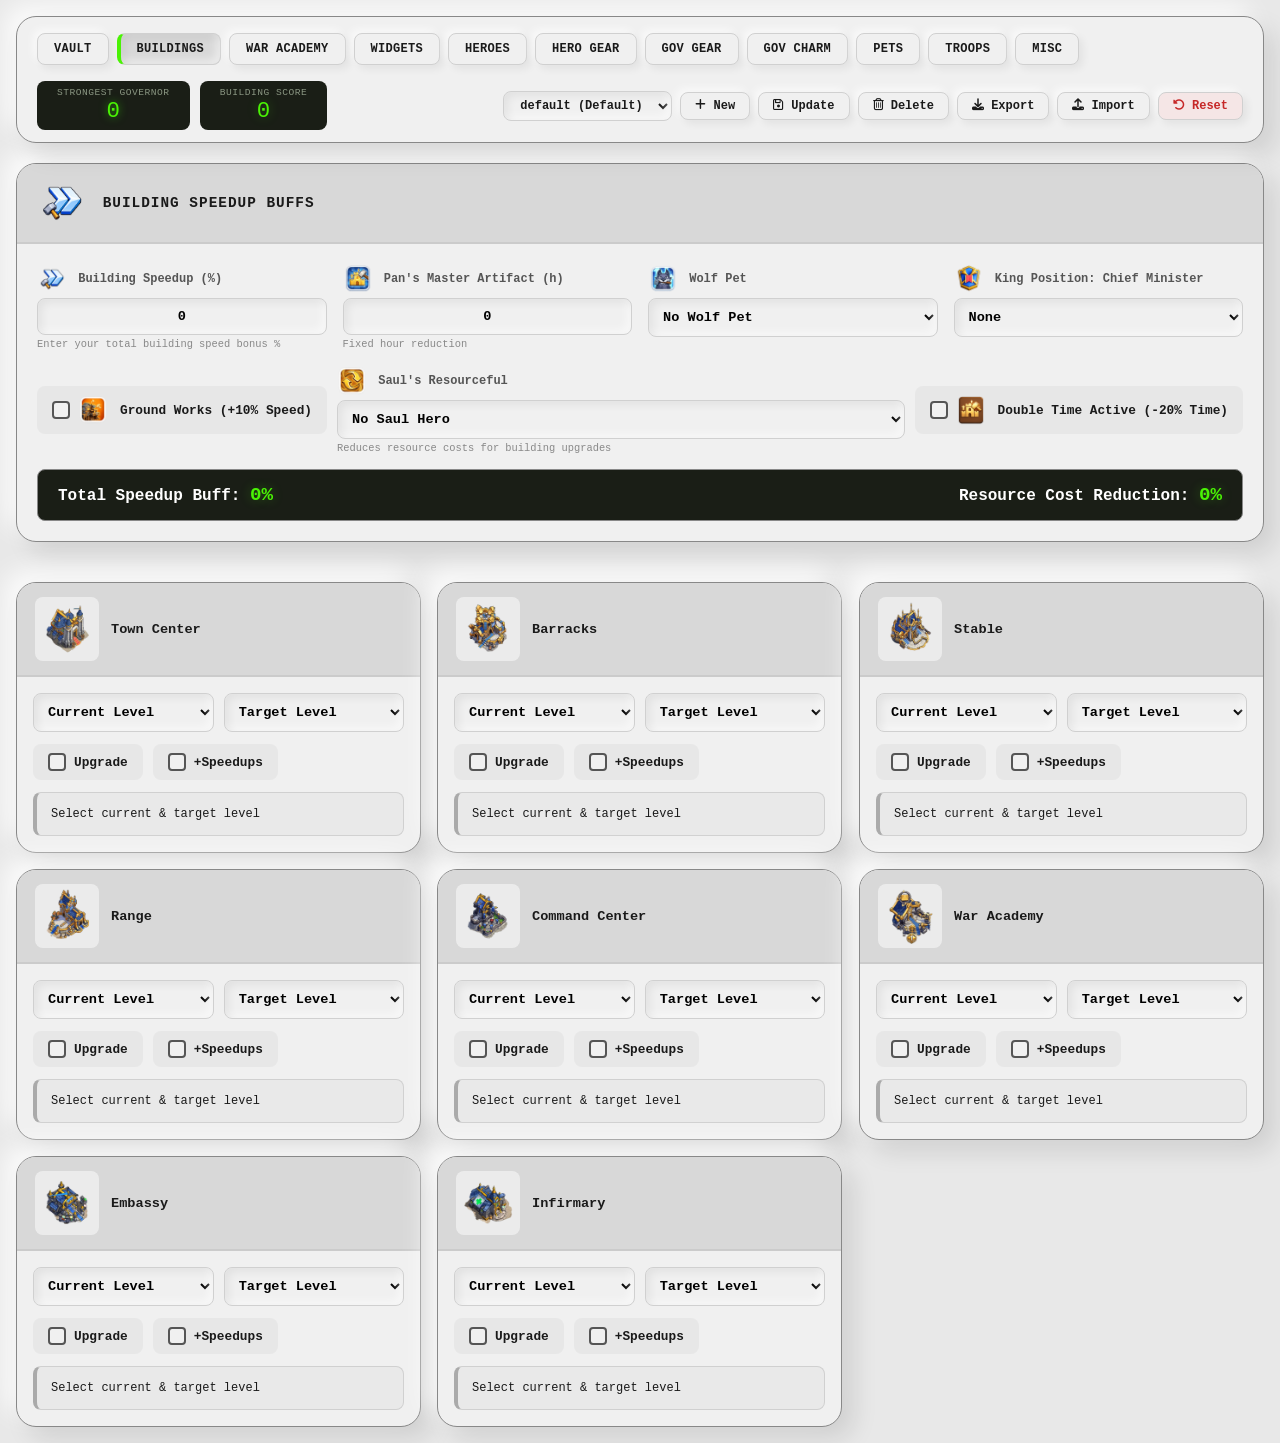
==== commit b84c06de: "first commit" ====
--- a/buildings.html
+++ b/buildings.html
@@ -10,6 +10,57 @@
 		<link rel="preload" as="style" href="style.css">
 		<link rel="preload" as="script" href="js/app.js">
 		<meta http-equiv="Cache-Control" content="public, max-age=31536000, immutable">
+		<!-- Critical CSS for above-the-fold -->
+		<style>
+			.items-grid {
+				display: grid;
+				gap: 16px;
+				grid-template-columns: 1fr;
+			}
+
+			@media (min-width:769px) {
+				.items-grid {
+					grid-template-columns: repeat(auto-fill, minmax(380px, 1fr));
+				}
+			}
+
+			.item-card {
+				overflow: hidden;
+				background: #f0f0f0;
+				border: 1px solid #888;
+				border-radius: 20px;
+				box-shadow: 8px 8px 16px rgba(0, 0, 0, 0.08), -8px -8px 16px rgba(255, 255, 255, 0.7);
+				content-visibility: auto;
+				contain-intrinsic-size: 280px;
+			}
+
+			.item-card-header {
+				display: flex;
+				gap: 12px;
+				font-weight: 700;
+				padding: 14px 18px;
+				align-items: center;
+				background: #d8d8d8;
+				border-bottom: 2px solid rgba(0, 0, 0, 0.06);
+			}
+
+			.item-card-header img {
+				width: 50px;
+				height: 50px;
+				object-fit: contain;
+				border-radius: 8px;
+				background: rgba(255, 255, 255, 0.5);
+				padding: 4px;
+			}
+
+			.item-card-body {
+				display: flex;
+				gap: 12px;
+				padding: 16px;
+				flex-direction: column;
+			}
+
+		</style>
 		<link rel="stylesheet" href="style.css">
 		<link rel="shortcut icon" href="favicon.ico" type="image/x-icon">
 		<!-- Font Awesome -->
@@ -69,6 +120,8 @@
 					<button class="preset-btn" onclick="createNewPreset()" title="Create New Preset"><i class="fa-solid fa-plus"></i> New</button>
 					<button class="preset-btn" onclick="updatePreset(currentPreset)" title="Update Current Preset"><i class="fa-regular fa-floppy-disk"></i> Update</button>
 					<button class="preset-btn btn-delete" onclick="deletePreset(currentPreset)" title="Delete Preset"><i class="fa-regular fa-trash-can"></i> Delete</button>
+					<button class="preset-btn" onclick="exportPreset()" title="Export Presets as JSON"><i class="fa-solid fa-download"></i> Export</button>
+					<button class="preset-btn" onclick="importPreset()" title="Import Presets from JSON"><i class="fa-solid fa-upload"></i> Import</button>
 					<button class="btn-reset" onclick="resetWithConfirmation()"><i class="fa-solid fa-rotate-left"></i> Reset</button>
 				</div>
 			</div>
@@ -154,16 +207,25 @@
 				initializeInputValidation();
 				loadBuildingSpeedupBuffs();
 				await loadGameData(["Buildings", "Points"]);
-				if (typeof loadBuildings === 'function') loadBuildings();
-				setTimeout(() => {
-					if (currentPreset && allPresets[currentPreset]) {
-						applyPresetToCurrentPage(allPresets[currentPreset]);
+				const loadData = async () => {
+					if (typeof loadBuildings === 'function') {
+						if ('requestIdleCallback' in window) {
+							requestIdleCallback(() => loadBuildings());
+						} else {
+							setTimeout(loadBuildings, 10);
+						}
 					}
-					if (typeof refreshCalculations === 'function') {
-						refreshCalculations();
-					}
-					hideLoading();
-				}, 150);
+					setTimeout(() => {
+						if (currentPreset && allPresets[currentPreset]) {
+							applyPresetToCurrentPage(allPresets[currentPreset]);
+						}
+						if (typeof refreshCalculations === 'function') {
+							refreshCalculations();
+						}
+						hideLoading();
+					}, 150);
+				};
+				await loadData();
 				window.addEventListener('vaultUpdate', () => {
 					if (typeof refreshCalculations === 'function') refreshCalculations();
 				});
--- a/style.css
+++ b/style.css
@@ -519,8 +519,8 @@
 	box-shadow: var(--shadow-extruded);
 }
 .resource-tag img {
-	width: 18px;
-	height: 18px;
+	width: 24px;
+	height: 24px;
 	object-fit: contain;
 }
 .text-deficit {
--- a/style.css
+++ b/style.css
@@ -519,8 +519,8 @@
 	box-shadow: var(--shadow-extruded);
 }
 .resource-tag img {
-	width: 18px;
-	height: 18px;
+	width: 24px;
+	height: 24px;
 	object-fit: contain;
 }
 .text-deficit {
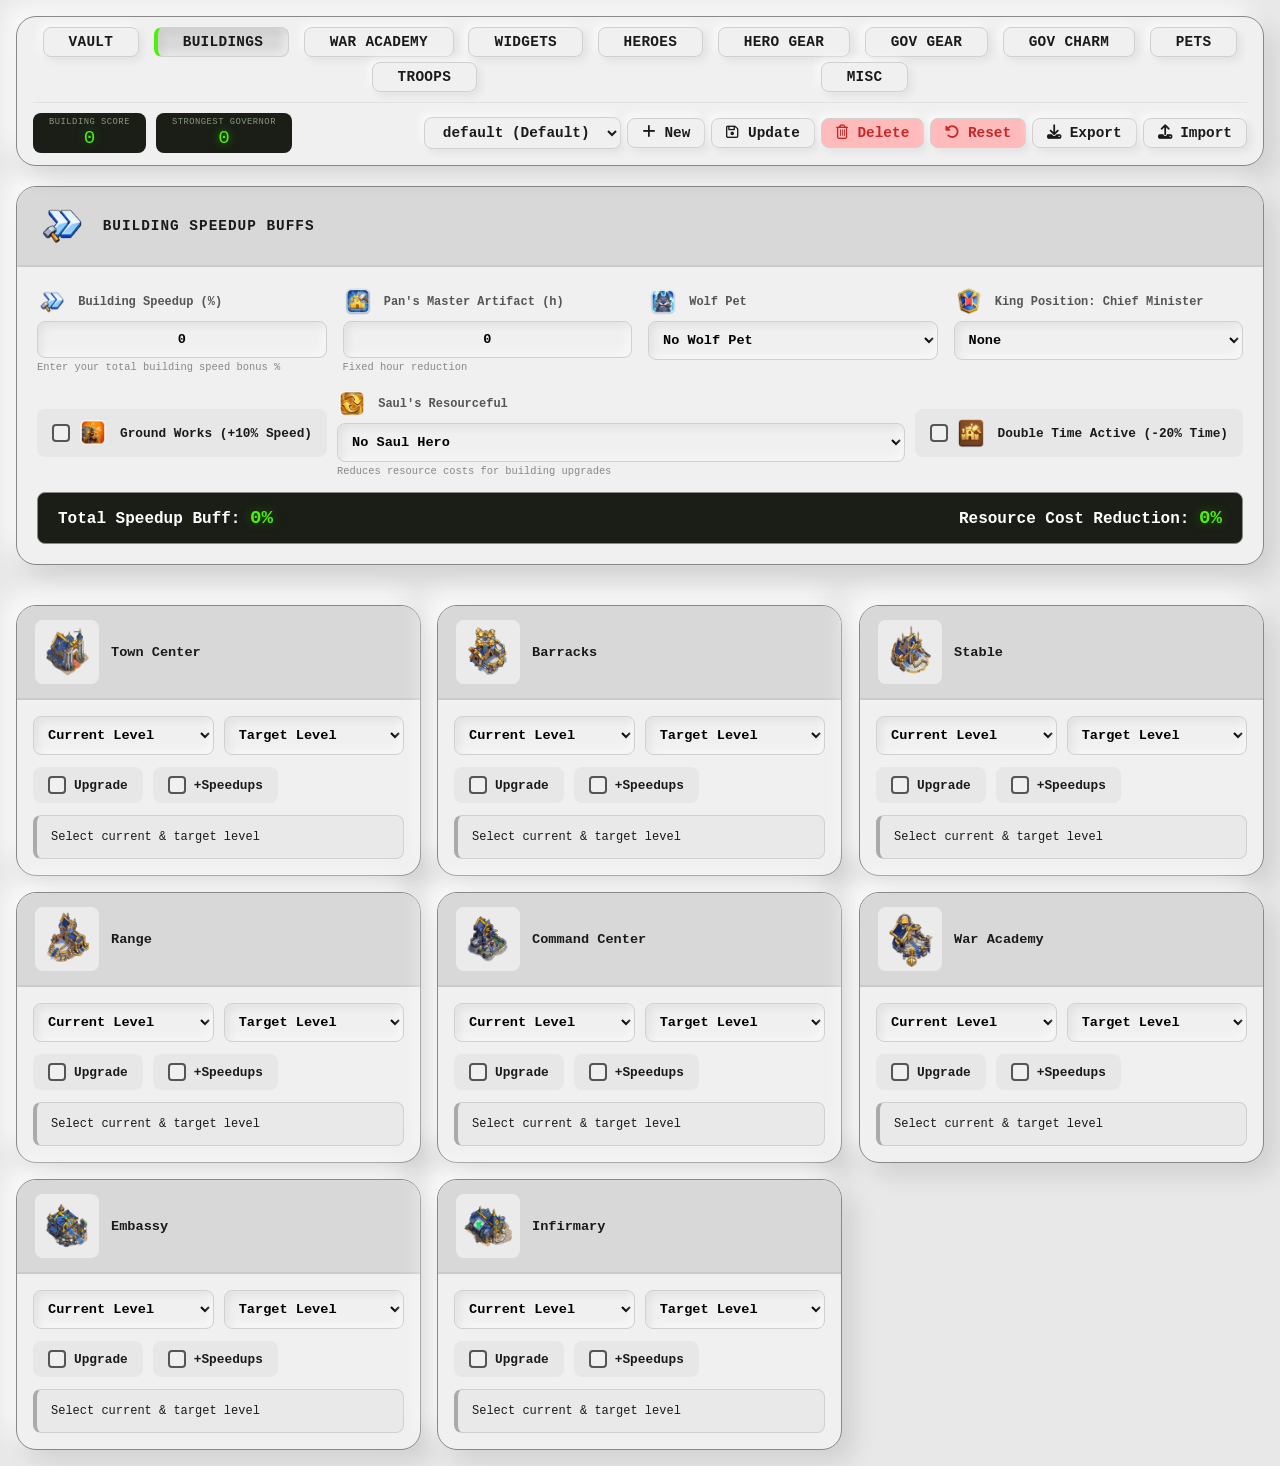
==== commit 803f0598: "first commit" ====
--- a/buildings.html
+++ b/buildings.html
@@ -76,38 +76,31 @@
 			</div>
 		</div>
 		<div class="navbar">
-			<label class="hamburger" id="hamburgerIcon">
-				<input type="checkbox" id="hamburgerCheckbox" onclick="toggleNavMenu()" />
-				<svg viewBox="0 0 32 32">
-					<path class="line line-top-bottom" d="M27 10 13 10C10.8 10 9 8.2 9 6 9 3.5 10.8 2 13 2 15.2 2 17 3.8 17 6L17 26C17 28.2 18.8 30 21 30 23.2 30 25 28.2 25 26 25 23.8 23.2 22 21 22L7 22">
-					</path>
-					<path class="line" d="M7 16 27 16"></path>
-				</svg>
-			</label>
-			<div class="nav-links" id="navLinks">
-				<a href="index.html" class="nav-link">VAULT</a>
-				<a href="buildings.html" class="nav-link active" aria-current="page">BUILDINGS</a>
-				<a href="war-academy.html" class="nav-link">WAR ACADEMY</a>
-				<a href="widgets.html" class="nav-link">WIDGETS</a>
-				<a href="heroes.html" class="nav-link">HEROES</a>
-				<a href="hero-gear.html" class="nav-link">HERO GEAR</a>
-				<a href="gov-gear.html" class="nav-link">GOV GEAR</a>
-				<a href="gov-charm.html" class="nav-link">GOV CHARM</a>
-				<a href="pets.html" class="nav-link">PETS</a>
-				<a href="troops.html" class="nav-link">TROOPS</a>
-				<a href="misc.html" class="nav-link">MISC</a>
-			</div>
-			<div class="scoreboard-total">
-				<div class="scoreboard">
-					<div class="lcd-label">BUILDING SCORE</div>
-					<div class="lcd-value" id="globalScoreDisplay">0</div>
-				</div>
-				<div class="scoreboard">
-					<div class="lcd-label">Strongest Governor</div>
-					<div class="lcd-value" id="globalTotalScoreDisplay">0</div>
-				</div>
-			</div>
-			<div class="preset-controls">
+			<!-- ROW 1: Hamburger + Nav Links + Preset Hamburger -->
+			<div class="navbar-row-1">
+				<!-- Hamburger -->
+				<label class="hamburger" id="hamburgerIcon">
+					<input type="checkbox" id="hamburgerCheckbox" onclick="toggleNavMenu()" />
+					<svg viewBox="0 0 32 32">
+						<path class="line line-top-bottom" d="M27 10 13 10C10.8 10 9 8.2 9 6 9 3.5 10.8 2 13 2 15.2 2 17 3.8 17 6L17 26C17 28.2 18.8 30 21 30 23.2 30 25 28.2 25 26 25 23.8 23.2 22 21 22L7 22"></path>
+						<path class="line" d="M7 16 27 16"></path>
+					</svg>
+				</label>
+				<!-- Nav Links -->
+				<div class="nav-links" id="navLinks">
+					<a href="index.html" class="nav-link">VAULT</a>
+					<a href="buildings.html" class="nav-link active" aria-current="page">BUILDINGS</a>
+					<a href="war-academy.html" class="nav-link">WAR ACADEMY</a>
+					<a href="widgets.html" class="nav-link">WIDGETS</a>
+					<a href="heroes.html" class="nav-link">HEROES</a>
+					<a href="hero-gear.html" class="nav-link">HERO GEAR</a>
+					<a href="gov-gear.html" class="nav-link">GOV GEAR</a>
+					<a href="gov-charm.html" class="nav-link">GOV CHARM</a>
+					<a href="pets.html" class="nav-link">PETS</a>
+					<a href="troops.html" class="nav-link">TROOPS</a>
+					<a href="misc.html" class="nav-link">MISC</a>
+				</div>
+				<!-- Preset Hamburger (Mobile only) -->
 				<button class="action_has has_saved preset-hamburger" aria-label="Preset Menu" type="button" onclick="togglePresetMenu()">
 					<svg aria-hidden="true" xmlns="http://www.w3.org/2000/svg" stroke-linejoin="round" stroke-linecap="round" stroke-width="2" viewBox="0 0 24 24" stroke="currentColor" fill="none">
 						<path d="m19,21H5c-1.1,0-2-.9-2-2V5c0-1.1.9-2,2-2h11l5,5v11c0,1.1-.9,2-2,2Z"></path>
@@ -115,14 +108,30 @@
 						<path d="M17 20L17 13L7 13L7 20"></path>
 					</svg>
 				</button>
-				<div class="preset-dropdown" id="presetDropdown">
-					<select id="presetSelect" class="preset-select" onchange="loadPreset(this.value)"></select>
-					<button class="preset-btn" onclick="createNewPreset()" title="Create New Preset"><i class="fa-solid fa-plus"></i> New</button>
-					<button class="preset-btn" onclick="updatePreset(currentPreset)" title="Update Current Preset"><i class="fa-regular fa-floppy-disk"></i> Update</button>
-					<button class="preset-btn btn-delete" onclick="deletePreset(currentPreset)" title="Delete Preset"><i class="fa-regular fa-trash-can"></i> Delete</button>
-					<button class="preset-btn" onclick="exportPreset()" title="Export Presets as JSON"><i class="fa-solid fa-download"></i> Export</button>
-					<button class="preset-btn" onclick="importPreset()" title="Import Presets from JSON"><i class="fa-solid fa-upload"></i> Import</button>
-					<button class="btn-reset" onclick="resetWithConfirmation()"><i class="fa-solid fa-rotate-left"></i> Reset</button>
+			</div>
+			<!-- ROW 2: Scoreboard + Preset Controls (Desktop) -->
+			<div class="navbar-row-2">
+				<div class="scoreboard-total">
+					<div class="scoreboard">
+						<div class="lcd-label">BUILDING SCORE</div>
+						<div class="lcd-value" id="globalScoreDisplay">0</div>
+					</div>
+					<div class="scoreboard">
+						<div class="lcd-label">Strongest Governor</div>
+						<div class="lcd-value" id="globalTotalScoreDisplay">0</div>
+					</div>
+				</div>
+				<!-- Preset Controls (Desktop only) -->
+				<div class="preset-controls">
+					<div class="preset-dropdown" id="presetDropdown">
+						<select id="presetSelect" class="preset-select" onchange="loadPreset(this.value)"></select>
+						<button class="preset-btn" onclick="createNewPreset()" title="Create New Preset"><i class="fa-solid fa-plus"></i> New</button>
+						<button class="preset-btn" onclick="updatePreset(currentPreset)" title="Update Current Preset"><i class="fa-regular fa-floppy-disk"></i> Update</button>
+						<button class="preset-btn btn-delete" onclick="deletePreset(currentPreset)" title="Delete Preset"><i class="fa-regular fa-trash-can"></i> Delete</button>
+						<button class="btn-reset" onclick="resetWithConfirmation()"><i class="fa-solid fa-rotate-left"></i> Reset</button>
+						<button class="preset-btn" onclick="exportPreset()" title="Export Presets as JSON"><i class="fa-solid fa-download"></i> Export</button>
+						<button class="preset-btn" onclick="importPreset()" title="Import Presets from JSON"><i class="fa-solid fa-upload"></i> Import</button>
+					</div>
 				</div>
 			</div>
 		</div>
--- a/style.css
+++ b/style.css
@@ -51,8 +51,8 @@
 }
 /* Scrollbar */
 ::-webkit-scrollbar {
-	width: 6px;
-	height: 8px;
+	width: 3px;
+	height: 6px;
 }
 ::-webkit-scrollbar-track {
 	border-radius: 4px;
@@ -67,20 +67,20 @@
 ::-webkit-scrollbar-thumb:hover {
 	background: #b0b0b0;
 }
-/* Navbar - Critical */
+/* ============================================
+   NAVBAR - FIXED LAYOUT
+   ============================================ */
 .navbar {
 	display: flex;
-	gap: 12px;
+	flex-direction: column;
+	gap: 10px;
 	top: var(--spacing-sm);
 	width: 100%;
 	max-width: 1400px;
-	padding: 12px 20px;
+	padding: 10px 16px 12px;
 	margin-bottom: 20px;
-	align-items: center;
 	position: sticky;
 	z-index: 1000;
-	flex-wrap: wrap;
-	justify-content: space-between;
 	background: var(--surface);
 	border-radius: var(--radius-lg);
 	border: 1px solid var(--text-muted);
@@ -90,16 +90,38 @@
 .navbar:hover {
 	box-shadow: var(--shadow-extruded);
 }
-/* Nav Links */
+/* ROW 1: NAV LINKS + PRESET HAMBURGER (mobile) */
+.navbar-row-1 {
+	display: flex;
+	align-items: center;
+	gap: 8px;
+	flex-wrap: wrap;
+	width: 100%;
+	min-height: 40px;
+}
+/* ROW 2: SCOREBOARD + PRESET CONTROLS (desktop) */
+.navbar-row-2 {
+	display: flex;
+	align-items: center;
+	justify-content: space-between;
+	gap: 12px;
+	flex-wrap: wrap;
+	width: 100%;
+	border-top: 1px solid rgba(0, 0, 0, 0.06);
+	padding-top: 10px;
+}
+/* Nav Links Container */
 .nav-links {
 	display: flex;
+	justify-content: space-evenly;
 	flex-wrap: wrap;
-	gap: 8px;
-	margin: 4px 0;
+	gap: 5px;
+	flex: 1;
+	min-width: 0;
 }
 .nav-link {
-	font-size: 0.75rem;
-	padding: 8px 16px;
+	font-size: 0.9rem;
+	padding: 6px 25px;
 	border-radius: var(--radius-sm);
 	text-decoration: none;
 	background: var(--surface);
@@ -109,10 +131,13 @@
 	box-shadow: var(--shadow-extruded-sm);
 	font-weight: 700;
 	letter-spacing: 0.3px;
+	white-space: nowrap;
 }
 .nav-link:hover {
 	transform: translateY(-1px);
 	box-shadow: var(--shadow-extruded);
+	border-left: 2px solid var(--lcd-glow);
+	border-bottom: 2px solid var(--lcd-glow);
 }
 .nav-link:active {
 	transform: translateY(1px);
@@ -128,61 +153,50 @@
 .scoreboard-total {
 	display: flex;
 	gap: 10px;
-	flex-direction: row-reverse;
-	justify-content: space-around;
+	align-items: center;
 	flex-wrap: wrap;
+	flex: 1;
 }
 .scoreboard {
-	min-width: 80px;
-	padding: 6px 20px;
+	padding: 4px 16px;
 	text-align: center;
 	border-radius: var(--radius-sm);
 	background: var(--lcd-bg);
-	transition: all var(--transition-normal);
+	min-width: 70px;
 }
 .scoreboard .lcd-label {
-	font-size: 0.6rem;
+	font-size: 0.55rem;
 	color: #8a9682;
 	text-transform: uppercase;
 	letter-spacing: 0.5px;
+	white-space: nowrap;
 }
 .scoreboard .lcd-value {
-	font-size: 1.4rem;
+	font-size: 1.2rem;
 	color: var(--lcd-glow);
 	font-family: 'Courier New', monospace;
 	text-shadow: 0 0 12px var(--lcd-glow-dim);
 	transition: text-shadow var(--transition-normal);
+	white-space: nowrap;
 }
 .scoreboard:hover .lcd-value {
 	text-shadow: 0 0 20px var(--lcd-glow-dim), 0 0 40px rgba(74, 242, 5, 0.2);
 }
-/* Preset Controls */
+/* Preset Controls - Desktop */
 .preset-controls {
 	display: flex;
-	gap: 8px;
-	flex-wrap: wrap;
-	align-items: center;
-}
-.preset-select {
-	cursor: pointer;
-	font-size: 0.75rem;
-	min-width: 120px;
-	padding: 6px 12px;
-	border-radius: var(--radius-sm);
-	background: var(--surface);
-	border: 1px solid #d0d0d0;
-	box-shadow: var(--shadow-inset);
-	font-weight: 700;
-	color: var(--text-primary);
-	transition: all var(--transition-fast);
+	gap: 6px;
+	align-items: center;
+	flex-shrink: 0;
 }
 .preset-select:focus {
 	outline: none;
 	box-shadow: var(--shadow-inset);
 }
-.preset-btn, .btn-reset {
+.preset-btn,
+.btn-reset, .preset-select {
 	cursor: pointer;
-	font-size: 0.75rem;
+	font-size: 0.9rem;
 	padding: 6px 14px;
 	border-radius: var(--radius-sm);
 	background: var(--surface);
@@ -191,22 +205,69 @@
 	font-weight: 700;
 	color: var(--text-primary);
 	transition: all var(--transition-fast);
-}
-.preset-btn:hover, .btn-reset:hover {
+	white-space: nowrap;
+}
+.preset-btn:hover,
+.btn-reset:hover {
 	transform: translateY(-1px);
 	box-shadow: var(--shadow-extruded);
 }
-.preset-btn:active, .btn-reset:active {
+.preset-btn:active,
+.btn-reset:active {
 	transform: translateY(1px);
 	box-shadow: var(--shadow-inset);
 }
-.btn-reset {
-	background: #f5e6e6;
+.btn-delete, .btn-reset {
+	background: #ffbbbb;
 	color: var(--color-error);
 }
-.btn-reset:hover {
-	background: #ffebee;
-}
+.btn-delete:hover, .btn-reset:hover {
+	background: #ff9999;
+}
+/* Hamburger - Desktop hidden */
+.hamburger {
+	display: none;
+	cursor: pointer;
+	border-radius: var(--radius-sm);
+	background: var(--surface);
+	transition: all var(--transition-fast);
+	box-shadow: var(--shadow-extruded-sm);
+	flex-shrink: 0;
+	padding: 4px;
+}
+.hamburger input {
+	display: none;
+}
+.hamburger svg {
+	height: 2em;
+	display: block;
+	aspect-ratio: 1;
+	transition: transform 0.6s cubic-bezier(0.4, 0, 0.2, 1);
+}
+.hamburger:active {
+	box-shadow: var(--shadow-inset);
+	transform: translateY(1px);
+}
+.line {
+	fill: none;
+	stroke-width: 3;
+	stroke-linecap: round;
+	stroke-linejoin: round;
+	stroke: var(--text-primary);
+	transition: stroke-dasharray 0.6s cubic-bezier(0.4, 0, 0.2, 1),
+		stroke-dashoffset 0.6s cubic-bezier(0.4, 0, 0.2, 1);
+}
+.line-top-bottom {
+	stroke-dasharray: 12 63;
+}
+.hamburger.active svg {
+	transform: rotate(-45deg);
+}
+.hamburger.active svg .line-top-bottom {
+	stroke-dasharray: 20 300;
+	stroke-dashoffset: -32.42;
+}
+/* Preset Hamburger - Desktop hidden, Mobile visible */
 .preset-hamburger {
 	display: none;
 }
@@ -215,8 +276,8 @@
 	display: flex;
 	align-items: center;
 	justify-content: center;
-	height: 2.5em;
-	width: 2.5em;
+	height: 2.2em;
+	width: 2.2em;
 	padding: 0;
 	border: none;
 	border-radius: var(--radius-sm);
@@ -235,16 +296,19 @@
 }
 .has_saved svg {
 	overflow: visible;
-	height: 1.6em;
-	width: 1.6em;
-}
+	height: 2em;
+	width: 2em;
+}
+/* Preset Dropdown */
 .preset-dropdown {
 	display: flex;
-	gap: 8px;
+	gap: 6px;
+	align-items: center;
 	flex-wrap: wrap;
-	align-items: center;
-}
-.preset-dropdown .preset-select, .preset-dropdown .preset-btn, .preset-dropdown .btn-reset {
+}
+.preset-dropdown .preset-select,
+.preset-dropdown .preset-btn,
+.preset-dropdown .btn-reset {
 	display: block;
 }
 /* App Container */
@@ -386,7 +450,8 @@
 	gap: 10px;
 	grid-template-columns: 1fr 1fr;
 }
-.level-controls select, .level-controls input {
+.level-controls select,
+.level-controls input {
 	width: 100%;
 	padding: 10px;
 	font-size: 0.85rem;
@@ -398,7 +463,8 @@
 	font-weight: 700;
 	cursor: pointer;
 }
-.level-controls select:focus, .level-controls input:focus {
+.level-controls select:focus,
+.level-controls input:focus {
 	outline: none;
 	box-shadow: var(--shadow-inset);
 }
@@ -587,7 +653,8 @@
 	margin-bottom: 4px;
 	color: var(--text-secondary);
 }
-.buff-field input, .buff-field select {
+.buff-field input,
+.buff-field select {
 	width: 100%;
 	padding: 10px;
 	font-size: 0.85rem;
@@ -598,7 +665,8 @@
 	transition: all var(--transition-fast);
 	font-weight: 700;
 }
-.buff-field input:focus, .buff-field select:focus {
+.buff-field input:focus,
+.buff-field select:focus {
 	outline: none;
 	box-shadow: var(--shadow-inset);
 }
@@ -749,48 +817,6 @@
 .hero-shard-input:focus {
 	outline: none;
 	box-shadow: var(--shadow-inset);
-}
-/* Hamburger Menu */
-.hamburger {
-	order: 1;
-	z-index: 1001;
-	cursor: pointer;
-	border-radius: var(--radius-sm);
-	background: var(--surface);
-	transition: all var(--transition-fast);
-	box-shadow: var(--shadow-extruded-sm);
-	display: none;
-}
-.hamburger input {
-	display: none;
-}
-.hamburger svg {
-	height: 2em;
-	display: block;
-	aspect-ratio: 1;
-	transition: transform 0.6s cubic-bezier(0.4, 0, 0.2, 1);
-}
-.hamburger:active {
-	box-shadow: var(--shadow-inset);
-	transform: translateY(1px);
-}
-.line {
-	fill: none;
-	stroke-width: 3;
-	stroke-linecap: round;
-	stroke-linejoin: round;
-	stroke: var(--text-primary);
-	transition: stroke-dasharray 0.6s cubic-bezier(0.4, 0, 0.2, 1), stroke-dashoffset 0.6s cubic-bezier(0.4, 0, 0.2, 1);
-}
-.line-top-bottom {
-	stroke-dasharray: 12 63;
-}
-.hamburger.active svg {
-	transform: rotate(-45deg);
-}
-.hamburger.active svg .line-top-bottom {
-	stroke-dasharray: 20 300;
-	stroke-dashoffset: -32.42;
 }
 /* Loading Overlay */
 .loading-overlay {
@@ -1048,93 +1074,165 @@
 /* ============================================
    RESPONSIVE - MOBILE
    ============================================ */
-@media (max-width:768px) {
+@media (max-width: 768px) {
 	body {
-		padding: 10px;
+		padding: 8px;
 	}
 	.navbar {
 		top: 5px;
-		gap: 6px;
-		padding: 8px 12px;
+		gap: 8px;
+		padding: 8px 10px 10px;
+		border-radius: var(--radius-md);
+	}
+	/* ROW 1: Hamburger + Nav Links + Preset Hamburger */
+	.navbar-row-1 {
+		display: flex;
+		align-items: center;
+		gap: 8px;
+		width: 100%;
+		min-height: 36px;
 		flex-wrap: nowrap;
-		min-height: 48px;
-		border-radius: var(--radius-md);
-	}
+	}
+	/* Show hamburger on mobile */
 	.hamburger {
 		display: block;
-		width: 2em;
-		height: 2em;
 		flex-shrink: 0;
-		min-width: 40px;
-	}
-	.hamburger svg {
-		width: 2.5em;
-		height: 2em;
-	}
-	.scoreboard {
-		padding: 2px 8px;
-		flex-shrink: 1;
-		min-width: 0;
-		flex: 1 1 auto;
-		max-width: 45%;
+		border: 1px solid var(--text-muted);
+		min-width: 36px;
+		min-height: 36px;
+	}
+	/* Nav Links - hidden by default, shown as overlay */
+	.nav-links {
+		display: none;
+		position: fixed;
+		top: calc(var(--navbar-height) + 12px);
+		left: 10px;
+		width: calc(100% - 20px);
+		max-width: 340px;
+		max-height: 75vh;
+		overflow-y: auto;
+		background: var(--surface);
+		border: 1px solid rgba(0, 0, 0, 0.15);
+		border-radius: var(--radius-lg);
+		padding: 14px;
+		gap: 8px;
+		grid-template-columns: 1fr 1fr;
+		z-index: 1000;
+		box-shadow: var(--shadow-extruded-lg);
+		animation: menuSlideIn 0.25s ease-out;
+		flex-wrap: wrap;
+	}
+	.nav-links.show {
+		display: grid;
+	}
+	@keyframes menuSlideIn {
+		from {
+			opacity: 0;
+			transform: translateY(-10px) scale(0.95);
+		}
+		to {
+			opacity: 1;
+			transform: translateY(0) scale(1);
+		}
+	}
+	.nav-links .nav-link {
+		background: var(--surface);
 		border-radius: var(--radius-sm);
-	}
-	.scoreboard .lcd-label {
-		font-size: 0.7rem;
-		letter-spacing: 0.3px;
-		white-space: nowrap;
-	}
-	.scoreboard .lcd-value {
-		font-size: clamp(0.9rem, 3vw, 1rem);
-		white-space: nowrap;
-	}
-	.scoreboard-total {
-		padding: 2px 4px;
-		flex-shrink: 1;
-		min-width: 0;
-		max-width: 80%;
-		flex: 1 1 auto;
-		gap: 4px;
-	}
-	.scoreboard-total .scoreboard {
-		padding: 2px 6px;
-		max-width: 100%;
-	}
-	.preset-controls {
-		order: 4;
-		flex-shrink: 0;
-		gap: 4px;
-		position: relative;
-	}
+		box-shadow: var(--shadow-extruded-sm);
+		display: block;
+		font-size: 0.8rem;
+		padding: 8px 4px;
+		text-align: center;
+		transition: all var(--transition-fast);
+		width: 100%;
+		border: 1px solid #d0d0d0;
+		white-space: normal;
+	}
+	.nav-links .nav-link:active {
+		box-shadow: var(--shadow-inset);
+		transform: translateY(1px);
+	}
+	.nav-links .nav-link.active {
+		background: var(--surface-dark);
+		border-left: 4px solid var(--lcd-glow);
+		box-shadow: var(--shadow-inset);
+	}
+	/* Show preset hamburger on mobile - in Row 1 */
 	.preset-hamburger {
 		display: flex;
-		height: 2.5em;
-		width: 2.5em;
+		height: 3.2em;
+		width: 3.2em;
 		padding: 0;
-		min-width: 40px;
 		align-items: center;
 		justify-content: center;
 		border-radius: var(--radius-sm);
+		flex-shrink: 0;
+		margin-left: auto;
+		background: var(--surface);
+		box-shadow: var(--shadow-extruded-sm);
+		border: 1px solid var(--text-muted);
 	}
 	.preset-hamburger svg {
-		height: 1.6em;
-		width: 1.6em;
-	}
-	.preset-controls .preset-select, .preset-controls .preset-btn, .preset-controls .btn-reset {
-		display: none;
-	}
+		height: 2em;
+		width: 2em;
+	}
+	/* ROW 2 on mobile: Scoreboard only */
+	.navbar-row-2 {
+		display: flex;
+		align-items: center;
+		gap: 8px;
+		flex-wrap: wrap;
+		width: 100%;
+		border-top: 1px solid rgba(0, 0, 0, 0.06);
+		padding-top: 8px;
+		min-height: 36px;
+	}
+	.scoreboard-total {
+		flex: 1;
+		min-width: 0;
+		gap: 4px;
+	}
+	.scoreboard {
+		padding: 2px 8px;
+		min-width: 0;
+		flex: 1;
+	}
+	.scoreboard .lcd-label {
+		font-size: 0.5rem;
+		letter-spacing: 0.3px;
+		white-space: nowrap;
+	}
+	.scoreboard .lcd-value {
+		font-size: clamp(0.8rem, 2.5vw, 1rem);
+		white-space: nowrap;
+	}
+	.preset-controls .preset-select,
+	.preset-controls .preset-btn,
+	.preset-controls .btn-reset {
+		display: none !important;
+	}
+	.preset-controls {
+		display: block !important;
+		position: static;
+	}
+	.preset-controls .preset-select,
+	.preset-controls .preset-btn,
+	.preset-controls .btn-reset {
+		display: none !important;
+	}
+	/* Preset Dropdown - Overlay on mobile */
 	.preset-dropdown {
 		display: none;
 		position: fixed;
-		top: var(--navbar-height);
-		right: var(--spacing-sm);
+		top: calc(var(--navbar-height) + 12px);
+		right: 10px;
 		width: calc(100% - 20px);
 		max-width: 320px;
 		background: var(--surface);
 		border: 1px solid rgba(0, 0, 0, 0.15);
 		border-radius: var(--radius-lg);
-		padding: 16px;
-		gap: 10px;
+		padding: 14px;
+		gap: 8px;
 		flex-wrap: wrap;
 		align-items: center;
 		z-index: 1001;
@@ -1142,13 +1240,15 @@
 		animation: dropdownSlideIn 0.25s ease-out;
 	}
 	.preset-dropdown.show {
-		display: flex;
-	}
-	.preset-dropdown.show .preset-select, .preset-dropdown.show .preset-btn, .preset-dropdown.show .btn-reset {
-		display: block;
+		display: flex !important;
+	}
+	.preset-dropdown.show .preset-select,
+	.preset-dropdown.show .preset-btn,
+	.preset-dropdown.show .btn-reset {
+		display: block !important;
 		font-size: 0.8rem;
-		padding: 10px 14px;
-		min-height: 40px;
+		padding: 8px 12px;
+		min-height: 36px;
 		width: 100%;
 		border-radius: var(--radius-sm);
 		box-shadow: var(--shadow-extruded-sm);
@@ -1157,14 +1257,15 @@
 		min-width: 100%;
 		flex: 1 1 100%;
 	}
-	.preset-dropdown.show .preset-btn, .preset-dropdown.show .btn-reset {
-		flex: 1 1 calc(50% - 5px);
+	.preset-dropdown.show .preset-btn,
+	.preset-dropdown.show .btn-reset {
+		flex: 1 1 calc(50% - 4px);
 		text-align: center;
 		font-weight: 700;
 	}
 	.preset-dropdown.show .btn-reset {
 		flex: 1 1 100%;
-		background: #f5e6e6;
+		background: #ffbbbb;
 	}
 	@keyframes dropdownSlideIn {
 		from {
@@ -1176,59 +1277,23 @@
 			transform: translateY(0) scale(1);
 		}
 	}
-	.nav-links {
+	/* Menu Overlay for mobile */
+	.menu-overlay {
+		position: fixed;
+		top: 0;
+		left: 0;
+		right: 0;
+		bottom: 0;
+		background: rgba(0, 0, 0, 0.3);
+		backdrop-filter: blur(2px);
 		display: none;
-		position: fixed;
-		top: var(--navbar-height);
-		left: var(--spacing-sm);
-		width: calc(100% - 20px);
-		max-width: 340px;
-		max-height: 80vh;
-		overflow-y: auto;
-		background: var(--surface);
-		border: 1px solid rgba(0, 0, 0, 0.15);
-		border-radius: var(--radius-lg);
-		padding: 16px;
-		gap: 10px;
-		grid-template-columns: 1fr 1fr;
-		z-index: 1000;
-		box-shadow: var(--shadow-extruded-lg);
-		animation: menuSlideIn 0.25s ease-out;
-	}
-	.nav-links.show {
-		display: grid;
-	}
-	@keyframes menuSlideIn {
-		from {
-			opacity: 0;
-			transform: translateY(-10px) scale(0.95);
-		}
-		to {
-			opacity: 1;
-			transform: translateY(0) scale(1);
-		}
-	}
-	.nav-links .nav-link {
-		background: var(--surface);
-		border-radius: var(--radius-sm);
-		box-shadow: var(--shadow-extruded-sm);
+		z-index: 999;
+	}
+	.menu-overlay.active {
 		display: block;
-		font-size: 0.7rem;
-		padding: 10px 6px;
-		text-align: center;
-		transition: all var(--transition-fast);
-		width: 100%;
-		border: 1px solid #d0d0d0;
-	}
-	.nav-links .nav-link:active {
-		box-shadow: var(--shadow-inset);
-		transform: translateY(1px);
-	}
-	.nav-links .nav-link.active {
-		background: var(--surface-dark);
-		border-left: 4px solid var(--lcd-glow);
-		box-shadow: var(--shadow-inset);
-	}
+		animation: fadeIn 0.2s ease-out;
+	}
+	/* Additional mobile overrides */
 	.items-grid {
 		grid-template-columns: 1fr;
 	}
@@ -1264,7 +1329,7 @@
 	}
 }
 /* Tablet */
-@media (min-width:769px) and (max-width:1200px) {
+@media (min-width: 769px) and (max-width: 1200px) {
 	.hero-shards-grid {
 		grid-template-columns: repeat(auto-fill, minmax(200px, 1fr));
 	}
@@ -1273,7 +1338,7 @@
 	}
 }
 /* Desktop Large */
-@media (min-width:1201px) {
+@media (min-width: 1201px) {
 	.hero-shards-grid {
 		grid-template-columns: repeat(auto-fill, minmax(220px, 1fr));
 	}
@@ -1282,17 +1347,27 @@
 		width: 64px;
 	}
 }
-/* Desktop - show all controls */
-@media (min-width:769px) {
+/* Desktop - show all controls normally */
+@media (min-width: 769px) {
+	.navbar-row-1 {
+		flex-wrap: wrap;
+	}
 	.nav-links {
 		display: flex;
+		flex-wrap: wrap;
+	}
+	.hamburger {
+		display: none !important;
 	}
 	.preset-hamburger {
-		display: none;
+		display: none !important;
+	}
+	.preset-controls {
+		display: flex !important;
 	}
 	.preset-dropdown {
 		display: flex;
-		gap: 8px;
+		gap: 6px;
 		margin: 0;
 		padding: 0;
 		width: auto;
@@ -1306,8 +1381,13 @@
 		align-items: center;
 		background: transparent;
 	}
-	.preset-dropdown .preset-select, .preset-dropdown .preset-btn, .preset-dropdown .btn-reset {
+	.preset-dropdown .preset-select,
+	.preset-dropdown .preset-btn,
+	.preset-dropdown .btn-reset {
 		display: block;
+	}
+	.navbar-row-2 {
+		justify-content: space-between;
 	}
 }
 /* Utility */
@@ -1353,7 +1433,12 @@
 }
 /* Print */
 @media print {
-	.navbar, .preset-controls, .hamburger, .menu-overlay, .loading-overlay, .app-notification {
+	.navbar,
+	.preset-controls,
+	.hamburger,
+	.menu-overlay,
+	.loading-overlay,
+	.app-notification {
 		display: none !important;
 	}
 	.item-card {
@@ -1372,17 +1457,19 @@
 	gap: 16px;
 	grid-template-columns: 1fr;
 }
-@media (min-width:769px) {
+@media (min-width: 769px) {
 	.misc-grid {
 		grid-template-columns: 1fr 1fr;
 	}
 }
 /* GOV Gear & GOV Charm */
-.gov-gear-grid, .gov-charm-grid {
+.gov-gear-grid,
+.gov-charm-grid {
 	grid-template-columns: 1fr;
 }
-@media (min-width:769px) {
-	.gov-gear-grid, .gov-charm-grid {
+@media (min-width: 769px) {
+	.gov-gear-grid,
+	.gov-charm-grid {
 		grid-template-columns: repeat(2, 1fr);
 	}
 }
@@ -1392,7 +1479,7 @@
 	gap: 16px;
 	grid-template-columns: 1fr;
 }
-@media (min-width:769px) {
+@media (min-width: 769px) {
 	.troops-grid {
 		grid-template-columns: repeat(2, 1fr);
 	}
--- a/style.css
+++ b/style.css
@@ -51,8 +51,8 @@
 }
 /* Scrollbar */
 ::-webkit-scrollbar {
-	width: 6px;
-	height: 8px;
+	width: 3px;
+	height: 6px;
 }
 ::-webkit-scrollbar-track {
 	border-radius: 4px;
@@ -67,20 +67,20 @@
 ::-webkit-scrollbar-thumb:hover {
 	background: #b0b0b0;
 }
-/* Navbar - Critical */
+/* ============================================
+   NAVBAR - FIXED LAYOUT
+   ============================================ */
 .navbar {
 	display: flex;
-	gap: 12px;
+	flex-direction: column;
+	gap: 10px;
 	top: var(--spacing-sm);
 	width: 100%;
 	max-width: 1400px;
-	padding: 12px 20px;
+	padding: 10px 16px 12px;
 	margin-bottom: 20px;
-	align-items: center;
 	position: sticky;
 	z-index: 1000;
-	flex-wrap: wrap;
-	justify-content: space-between;
 	background: var(--surface);
 	border-radius: var(--radius-lg);
 	border: 1px solid var(--text-muted);
@@ -90,16 +90,38 @@
 .navbar:hover {
 	box-shadow: var(--shadow-extruded);
 }
-/* Nav Links */
+/* ROW 1: NAV LINKS + PRESET HAMBURGER (mobile) */
+.navbar-row-1 {
+	display: flex;
+	align-items: center;
+	gap: 8px;
+	flex-wrap: wrap;
+	width: 100%;
+	min-height: 40px;
+}
+/* ROW 2: SCOREBOARD + PRESET CONTROLS (desktop) */
+.navbar-row-2 {
+	display: flex;
+	align-items: center;
+	justify-content: space-between;
+	gap: 12px;
+	flex-wrap: wrap;
+	width: 100%;
+	border-top: 1px solid rgba(0, 0, 0, 0.06);
+	padding-top: 10px;
+}
+/* Nav Links Container */
 .nav-links {
 	display: flex;
+	justify-content: space-evenly;
 	flex-wrap: wrap;
-	gap: 8px;
-	margin: 4px 0;
+	gap: 5px;
+	flex: 1;
+	min-width: 0;
 }
 .nav-link {
-	font-size: 0.75rem;
-	padding: 8px 16px;
+	font-size: 0.9rem;
+	padding: 6px 25px;
 	border-radius: var(--radius-sm);
 	text-decoration: none;
 	background: var(--surface);
@@ -109,10 +131,13 @@
 	box-shadow: var(--shadow-extruded-sm);
 	font-weight: 700;
 	letter-spacing: 0.3px;
+	white-space: nowrap;
 }
 .nav-link:hover {
 	transform: translateY(-1px);
 	box-shadow: var(--shadow-extruded);
+	border-left: 2px solid var(--lcd-glow);
+	border-bottom: 2px solid var(--lcd-glow);
 }
 .nav-link:active {
 	transform: translateY(1px);
@@ -128,61 +153,50 @@
 .scoreboard-total {
 	display: flex;
 	gap: 10px;
-	flex-direction: row-reverse;
-	justify-content: space-around;
+	align-items: center;
 	flex-wrap: wrap;
+	flex: 1;
 }
 .scoreboard {
-	min-width: 80px;
-	padding: 6px 20px;
+	padding: 4px 16px;
 	text-align: center;
 	border-radius: var(--radius-sm);
 	background: var(--lcd-bg);
-	transition: all var(--transition-normal);
+	min-width: 70px;
 }
 .scoreboard .lcd-label {
-	font-size: 0.6rem;
+	font-size: 0.55rem;
 	color: #8a9682;
 	text-transform: uppercase;
 	letter-spacing: 0.5px;
+	white-space: nowrap;
 }
 .scoreboard .lcd-value {
-	font-size: 1.4rem;
+	font-size: 1.2rem;
 	color: var(--lcd-glow);
 	font-family: 'Courier New', monospace;
 	text-shadow: 0 0 12px var(--lcd-glow-dim);
 	transition: text-shadow var(--transition-normal);
+	white-space: nowrap;
 }
 .scoreboard:hover .lcd-value {
 	text-shadow: 0 0 20px var(--lcd-glow-dim), 0 0 40px rgba(74, 242, 5, 0.2);
 }
-/* Preset Controls */
+/* Preset Controls - Desktop */
 .preset-controls {
 	display: flex;
-	gap: 8px;
-	flex-wrap: wrap;
-	align-items: center;
-}
-.preset-select {
-	cursor: pointer;
-	font-size: 0.75rem;
-	min-width: 120px;
-	padding: 6px 12px;
-	border-radius: var(--radius-sm);
-	background: var(--surface);
-	border: 1px solid #d0d0d0;
-	box-shadow: var(--shadow-inset);
-	font-weight: 700;
-	color: var(--text-primary);
-	transition: all var(--transition-fast);
+	gap: 6px;
+	align-items: center;
+	flex-shrink: 0;
 }
 .preset-select:focus {
 	outline: none;
 	box-shadow: var(--shadow-inset);
 }
-.preset-btn, .btn-reset {
+.preset-btn,
+.btn-reset, .preset-select {
 	cursor: pointer;
-	font-size: 0.75rem;
+	font-size: 0.9rem;
 	padding: 6px 14px;
 	border-radius: var(--radius-sm);
 	background: var(--surface);
@@ -191,22 +205,69 @@
 	font-weight: 700;
 	color: var(--text-primary);
 	transition: all var(--transition-fast);
-}
-.preset-btn:hover, .btn-reset:hover {
+	white-space: nowrap;
+}
+.preset-btn:hover,
+.btn-reset:hover {
 	transform: translateY(-1px);
 	box-shadow: var(--shadow-extruded);
 }
-.preset-btn:active, .btn-reset:active {
+.preset-btn:active,
+.btn-reset:active {
 	transform: translateY(1px);
 	box-shadow: var(--shadow-inset);
 }
-.btn-reset {
-	background: #f5e6e6;
+.btn-delete, .btn-reset {
+	background: #ffbbbb;
 	color: var(--color-error);
 }
-.btn-reset:hover {
-	background: #ffebee;
-}
+.btn-delete:hover, .btn-reset:hover {
+	background: #ff9999;
+}
+/* Hamburger - Desktop hidden */
+.hamburger {
+	display: none;
+	cursor: pointer;
+	border-radius: var(--radius-sm);
+	background: var(--surface);
+	transition: all var(--transition-fast);
+	box-shadow: var(--shadow-extruded-sm);
+	flex-shrink: 0;
+	padding: 4px;
+}
+.hamburger input {
+	display: none;
+}
+.hamburger svg {
+	height: 2em;
+	display: block;
+	aspect-ratio: 1;
+	transition: transform 0.6s cubic-bezier(0.4, 0, 0.2, 1);
+}
+.hamburger:active {
+	box-shadow: var(--shadow-inset);
+	transform: translateY(1px);
+}
+.line {
+	fill: none;
+	stroke-width: 3;
+	stroke-linecap: round;
+	stroke-linejoin: round;
+	stroke: var(--text-primary);
+	transition: stroke-dasharray 0.6s cubic-bezier(0.4, 0, 0.2, 1),
+		stroke-dashoffset 0.6s cubic-bezier(0.4, 0, 0.2, 1);
+}
+.line-top-bottom {
+	stroke-dasharray: 12 63;
+}
+.hamburger.active svg {
+	transform: rotate(-45deg);
+}
+.hamburger.active svg .line-top-bottom {
+	stroke-dasharray: 20 300;
+	stroke-dashoffset: -32.42;
+}
+/* Preset Hamburger - Desktop hidden, Mobile visible */
 .preset-hamburger {
 	display: none;
 }
@@ -215,8 +276,8 @@
 	display: flex;
 	align-items: center;
 	justify-content: center;
-	height: 2.5em;
-	width: 2.5em;
+	height: 2.2em;
+	width: 2.2em;
 	padding: 0;
 	border: none;
 	border-radius: var(--radius-sm);
@@ -235,16 +296,19 @@
 }
 .has_saved svg {
 	overflow: visible;
-	height: 1.6em;
-	width: 1.6em;
-}
+	height: 2em;
+	width: 2em;
+}
+/* Preset Dropdown */
 .preset-dropdown {
 	display: flex;
-	gap: 8px;
+	gap: 6px;
+	align-items: center;
 	flex-wrap: wrap;
-	align-items: center;
-}
-.preset-dropdown .preset-select, .preset-dropdown .preset-btn, .preset-dropdown .btn-reset {
+}
+.preset-dropdown .preset-select,
+.preset-dropdown .preset-btn,
+.preset-dropdown .btn-reset {
 	display: block;
 }
 /* App Container */
@@ -386,7 +450,8 @@
 	gap: 10px;
 	grid-template-columns: 1fr 1fr;
 }
-.level-controls select, .level-controls input {
+.level-controls select,
+.level-controls input {
 	width: 100%;
 	padding: 10px;
 	font-size: 0.85rem;
@@ -398,7 +463,8 @@
 	font-weight: 700;
 	cursor: pointer;
 }
-.level-controls select:focus, .level-controls input:focus {
+.level-controls select:focus,
+.level-controls input:focus {
 	outline: none;
 	box-shadow: var(--shadow-inset);
 }
@@ -587,7 +653,8 @@
 	margin-bottom: 4px;
 	color: var(--text-secondary);
 }
-.buff-field input, .buff-field select {
+.buff-field input,
+.buff-field select {
 	width: 100%;
 	padding: 10px;
 	font-size: 0.85rem;
@@ -598,7 +665,8 @@
 	transition: all var(--transition-fast);
 	font-weight: 700;
 }
-.buff-field input:focus, .buff-field select:focus {
+.buff-field input:focus,
+.buff-field select:focus {
 	outline: none;
 	box-shadow: var(--shadow-inset);
 }
@@ -749,48 +817,6 @@
 .hero-shard-input:focus {
 	outline: none;
 	box-shadow: var(--shadow-inset);
-}
-/* Hamburger Menu */
-.hamburger {
-	order: 1;
-	z-index: 1001;
-	cursor: pointer;
-	border-radius: var(--radius-sm);
-	background: var(--surface);
-	transition: all var(--transition-fast);
-	box-shadow: var(--shadow-extruded-sm);
-	display: none;
-}
-.hamburger input {
-	display: none;
-}
-.hamburger svg {
-	height: 2em;
-	display: block;
-	aspect-ratio: 1;
-	transition: transform 0.6s cubic-bezier(0.4, 0, 0.2, 1);
-}
-.hamburger:active {
-	box-shadow: var(--shadow-inset);
-	transform: translateY(1px);
-}
-.line {
-	fill: none;
-	stroke-width: 3;
-	stroke-linecap: round;
-	stroke-linejoin: round;
-	stroke: var(--text-primary);
-	transition: stroke-dasharray 0.6s cubic-bezier(0.4, 0, 0.2, 1), stroke-dashoffset 0.6s cubic-bezier(0.4, 0, 0.2, 1);
-}
-.line-top-bottom {
-	stroke-dasharray: 12 63;
-}
-.hamburger.active svg {
-	transform: rotate(-45deg);
-}
-.hamburger.active svg .line-top-bottom {
-	stroke-dasharray: 20 300;
-	stroke-dashoffset: -32.42;
 }
 /* Loading Overlay */
 .loading-overlay {
@@ -1048,93 +1074,165 @@
 /* ============================================
    RESPONSIVE - MOBILE
    ============================================ */
-@media (max-width:768px) {
+@media (max-width: 768px) {
 	body {
-		padding: 10px;
+		padding: 8px;
 	}
 	.navbar {
 		top: 5px;
-		gap: 6px;
-		padding: 8px 12px;
+		gap: 8px;
+		padding: 8px 10px 10px;
+		border-radius: var(--radius-md);
+	}
+	/* ROW 1: Hamburger + Nav Links + Preset Hamburger */
+	.navbar-row-1 {
+		display: flex;
+		align-items: center;
+		gap: 8px;
+		width: 100%;
+		min-height: 36px;
 		flex-wrap: nowrap;
-		min-height: 48px;
-		border-radius: var(--radius-md);
-	}
+	}
+	/* Show hamburger on mobile */
 	.hamburger {
 		display: block;
-		width: 2em;
-		height: 2em;
 		flex-shrink: 0;
-		min-width: 40px;
-	}
-	.hamburger svg {
-		width: 2.5em;
-		height: 2em;
-	}
-	.scoreboard {
-		padding: 2px 8px;
-		flex-shrink: 1;
-		min-width: 0;
-		flex: 1 1 auto;
-		max-width: 45%;
+		border: 1px solid var(--text-muted);
+		min-width: 36px;
+		min-height: 36px;
+	}
+	/* Nav Links - hidden by default, shown as overlay */
+	.nav-links {
+		display: none;
+		position: fixed;
+		top: calc(var(--navbar-height) + 12px);
+		left: 10px;
+		width: calc(100% - 20px);
+		max-width: 340px;
+		max-height: 75vh;
+		overflow-y: auto;
+		background: var(--surface);
+		border: 1px solid rgba(0, 0, 0, 0.15);
+		border-radius: var(--radius-lg);
+		padding: 14px;
+		gap: 8px;
+		grid-template-columns: 1fr 1fr;
+		z-index: 1000;
+		box-shadow: var(--shadow-extruded-lg);
+		animation: menuSlideIn 0.25s ease-out;
+		flex-wrap: wrap;
+	}
+	.nav-links.show {
+		display: grid;
+	}
+	@keyframes menuSlideIn {
+		from {
+			opacity: 0;
+			transform: translateY(-10px) scale(0.95);
+		}
+		to {
+			opacity: 1;
+			transform: translateY(0) scale(1);
+		}
+	}
+	.nav-links .nav-link {
+		background: var(--surface);
 		border-radius: var(--radius-sm);
-	}
-	.scoreboard .lcd-label {
-		font-size: 0.7rem;
-		letter-spacing: 0.3px;
-		white-space: nowrap;
-	}
-	.scoreboard .lcd-value {
-		font-size: clamp(0.9rem, 3vw, 1rem);
-		white-space: nowrap;
-	}
-	.scoreboard-total {
-		padding: 2px 4px;
-		flex-shrink: 1;
-		min-width: 0;
-		max-width: 80%;
-		flex: 1 1 auto;
-		gap: 4px;
-	}
-	.scoreboard-total .scoreboard {
-		padding: 2px 6px;
-		max-width: 100%;
-	}
-	.preset-controls {
-		order: 4;
-		flex-shrink: 0;
-		gap: 4px;
-		position: relative;
-	}
+		box-shadow: var(--shadow-extruded-sm);
+		display: block;
+		font-size: 0.8rem;
+		padding: 8px 4px;
+		text-align: center;
+		transition: all var(--transition-fast);
+		width: 100%;
+		border: 1px solid #d0d0d0;
+		white-space: normal;
+	}
+	.nav-links .nav-link:active {
+		box-shadow: var(--shadow-inset);
+		transform: translateY(1px);
+	}
+	.nav-links .nav-link.active {
+		background: var(--surface-dark);
+		border-left: 4px solid var(--lcd-glow);
+		box-shadow: var(--shadow-inset);
+	}
+	/* Show preset hamburger on mobile - in Row 1 */
 	.preset-hamburger {
 		display: flex;
-		height: 2.5em;
-		width: 2.5em;
+		height: 3.2em;
+		width: 3.2em;
 		padding: 0;
-		min-width: 40px;
 		align-items: center;
 		justify-content: center;
 		border-radius: var(--radius-sm);
+		flex-shrink: 0;
+		margin-left: auto;
+		background: var(--surface);
+		box-shadow: var(--shadow-extruded-sm);
+		border: 1px solid var(--text-muted);
 	}
 	.preset-hamburger svg {
-		height: 1.6em;
-		width: 1.6em;
-	}
-	.preset-controls .preset-select, .preset-controls .preset-btn, .preset-controls .btn-reset {
-		display: none;
-	}
+		height: 2em;
+		width: 2em;
+	}
+	/* ROW 2 on mobile: Scoreboard only */
+	.navbar-row-2 {
+		display: flex;
+		align-items: center;
+		gap: 8px;
+		flex-wrap: wrap;
+		width: 100%;
+		border-top: 1px solid rgba(0, 0, 0, 0.06);
+		padding-top: 8px;
+		min-height: 36px;
+	}
+	.scoreboard-total {
+		flex: 1;
+		min-width: 0;
+		gap: 4px;
+	}
+	.scoreboard {
+		padding: 2px 8px;
+		min-width: 0;
+		flex: 1;
+	}
+	.scoreboard .lcd-label {
+		font-size: 0.5rem;
+		letter-spacing: 0.3px;
+		white-space: nowrap;
+	}
+	.scoreboard .lcd-value {
+		font-size: clamp(0.8rem, 2.5vw, 1rem);
+		white-space: nowrap;
+	}
+	.preset-controls .preset-select,
+	.preset-controls .preset-btn,
+	.preset-controls .btn-reset {
+		display: none !important;
+	}
+	.preset-controls {
+		display: block !important;
+		position: static;
+	}
+	.preset-controls .preset-select,
+	.preset-controls .preset-btn,
+	.preset-controls .btn-reset {
+		display: none !important;
+	}
+	/* Preset Dropdown - Overlay on mobile */
 	.preset-dropdown {
 		display: none;
 		position: fixed;
-		top: var(--navbar-height);
-		right: var(--spacing-sm);
+		top: calc(var(--navbar-height) + 12px);
+		right: 10px;
 		width: calc(100% - 20px);
 		max-width: 320px;
 		background: var(--surface);
 		border: 1px solid rgba(0, 0, 0, 0.15);
 		border-radius: var(--radius-lg);
-		padding: 16px;
-		gap: 10px;
+		padding: 14px;
+		gap: 8px;
 		flex-wrap: wrap;
 		align-items: center;
 		z-index: 1001;
@@ -1142,13 +1240,15 @@
 		animation: dropdownSlideIn 0.25s ease-out;
 	}
 	.preset-dropdown.show {
-		display: flex;
-	}
-	.preset-dropdown.show .preset-select, .preset-dropdown.show .preset-btn, .preset-dropdown.show .btn-reset {
-		display: block;
+		display: flex !important;
+	}
+	.preset-dropdown.show .preset-select,
+	.preset-dropdown.show .preset-btn,
+	.preset-dropdown.show .btn-reset {
+		display: block !important;
 		font-size: 0.8rem;
-		padding: 10px 14px;
-		min-height: 40px;
+		padding: 8px 12px;
+		min-height: 36px;
 		width: 100%;
 		border-radius: var(--radius-sm);
 		box-shadow: var(--shadow-extruded-sm);
@@ -1157,14 +1257,15 @@
 		min-width: 100%;
 		flex: 1 1 100%;
 	}
-	.preset-dropdown.show .preset-btn, .preset-dropdown.show .btn-reset {
-		flex: 1 1 calc(50% - 5px);
+	.preset-dropdown.show .preset-btn,
+	.preset-dropdown.show .btn-reset {
+		flex: 1 1 calc(50% - 4px);
 		text-align: center;
 		font-weight: 700;
 	}
 	.preset-dropdown.show .btn-reset {
 		flex: 1 1 100%;
-		background: #f5e6e6;
+		background: #ffbbbb;
 	}
 	@keyframes dropdownSlideIn {
 		from {
@@ -1176,59 +1277,23 @@
 			transform: translateY(0) scale(1);
 		}
 	}
-	.nav-links {
+	/* Menu Overlay for mobile */
+	.menu-overlay {
+		position: fixed;
+		top: 0;
+		left: 0;
+		right: 0;
+		bottom: 0;
+		background: rgba(0, 0, 0, 0.3);
+		backdrop-filter: blur(2px);
 		display: none;
-		position: fixed;
-		top: var(--navbar-height);
-		left: var(--spacing-sm);
-		width: calc(100% - 20px);
-		max-width: 340px;
-		max-height: 80vh;
-		overflow-y: auto;
-		background: var(--surface);
-		border: 1px solid rgba(0, 0, 0, 0.15);
-		border-radius: var(--radius-lg);
-		padding: 16px;
-		gap: 10px;
-		grid-template-columns: 1fr 1fr;
-		z-index: 1000;
-		box-shadow: var(--shadow-extruded-lg);
-		animation: menuSlideIn 0.25s ease-out;
-	}
-	.nav-links.show {
-		display: grid;
-	}
-	@keyframes menuSlideIn {
-		from {
-			opacity: 0;
-			transform: translateY(-10px) scale(0.95);
-		}
-		to {
-			opacity: 1;
-			transform: translateY(0) scale(1);
-		}
-	}
-	.nav-links .nav-link {
-		background: var(--surface);
-		border-radius: var(--radius-sm);
-		box-shadow: var(--shadow-extruded-sm);
+		z-index: 999;
+	}
+	.menu-overlay.active {
 		display: block;
-		font-size: 0.7rem;
-		padding: 10px 6px;
-		text-align: center;
-		transition: all var(--transition-fast);
-		width: 100%;
-		border: 1px solid #d0d0d0;
-	}
-	.nav-links .nav-link:active {
-		box-shadow: var(--shadow-inset);
-		transform: translateY(1px);
-	}
-	.nav-links .nav-link.active {
-		background: var(--surface-dark);
-		border-left: 4px solid var(--lcd-glow);
-		box-shadow: var(--shadow-inset);
-	}
+		animation: fadeIn 0.2s ease-out;
+	}
+	/* Additional mobile overrides */
 	.items-grid {
 		grid-template-columns: 1fr;
 	}
@@ -1264,7 +1329,7 @@
 	}
 }
 /* Tablet */
-@media (min-width:769px) and (max-width:1200px) {
+@media (min-width: 769px) and (max-width: 1200px) {
 	.hero-shards-grid {
 		grid-template-columns: repeat(auto-fill, minmax(200px, 1fr));
 	}
@@ -1273,7 +1338,7 @@
 	}
 }
 /* Desktop Large */
-@media (min-width:1201px) {
+@media (min-width: 1201px) {
 	.hero-shards-grid {
 		grid-template-columns: repeat(auto-fill, minmax(220px, 1fr));
 	}
@@ -1282,17 +1347,27 @@
 		width: 64px;
 	}
 }
-/* Desktop - show all controls */
-@media (min-width:769px) {
+/* Desktop - show all controls normally */
+@media (min-width: 769px) {
+	.navbar-row-1 {
+		flex-wrap: wrap;
+	}
 	.nav-links {
 		display: flex;
+		flex-wrap: wrap;
+	}
+	.hamburger {
+		display: none !important;
 	}
 	.preset-hamburger {
-		display: none;
+		display: none !important;
+	}
+	.preset-controls {
+		display: flex !important;
 	}
 	.preset-dropdown {
 		display: flex;
-		gap: 8px;
+		gap: 6px;
 		margin: 0;
 		padding: 0;
 		width: auto;
@@ -1306,8 +1381,13 @@
 		align-items: center;
 		background: transparent;
 	}
-	.preset-dropdown .preset-select, .preset-dropdown .preset-btn, .preset-dropdown .btn-reset {
+	.preset-dropdown .preset-select,
+	.preset-dropdown .preset-btn,
+	.preset-dropdown .btn-reset {
 		display: block;
+	}
+	.navbar-row-2 {
+		justify-content: space-between;
 	}
 }
 /* Utility */
@@ -1353,7 +1433,12 @@
 }
 /* Print */
 @media print {
-	.navbar, .preset-controls, .hamburger, .menu-overlay, .loading-overlay, .app-notification {
+	.navbar,
+	.preset-controls,
+	.hamburger,
+	.menu-overlay,
+	.loading-overlay,
+	.app-notification {
 		display: none !important;
 	}
 	.item-card {
@@ -1372,17 +1457,19 @@
 	gap: 16px;
 	grid-template-columns: 1fr;
 }
-@media (min-width:769px) {
+@media (min-width: 769px) {
 	.misc-grid {
 		grid-template-columns: 1fr 1fr;
 	}
 }
 /* GOV Gear & GOV Charm */
-.gov-gear-grid, .gov-charm-grid {
+.gov-gear-grid,
+.gov-charm-grid {
 	grid-template-columns: 1fr;
 }
-@media (min-width:769px) {
-	.gov-gear-grid, .gov-charm-grid {
+@media (min-width: 769px) {
+	.gov-gear-grid,
+	.gov-charm-grid {
 		grid-template-columns: repeat(2, 1fr);
 	}
 }
@@ -1392,7 +1479,7 @@
 	gap: 16px;
 	grid-template-columns: 1fr;
 }
-@media (min-width:769px) {
+@media (min-width: 769px) {
 	.troops-grid {
 		grid-template-columns: repeat(2, 1fr);
 	}
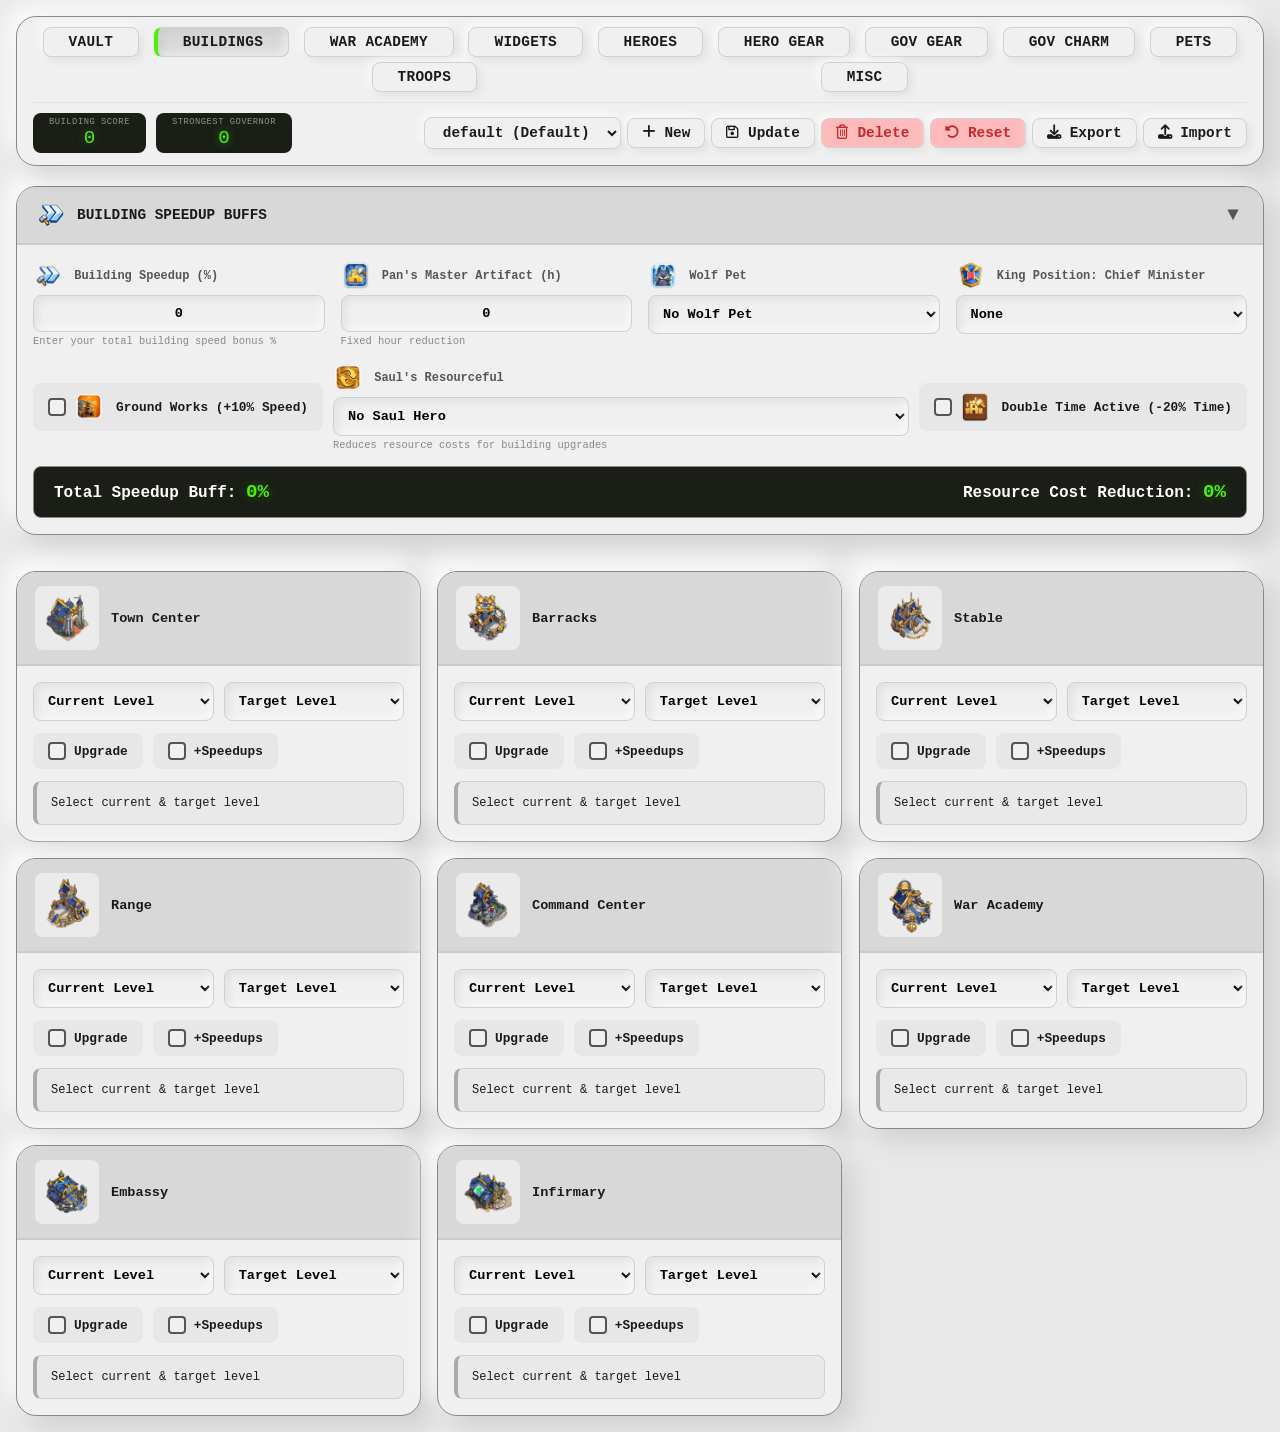
==== commit be368b5c: "first commit" ====
--- a/buildings.html
+++ b/buildings.html
@@ -63,7 +63,6 @@
 		</style>
 		<link rel="stylesheet" href="style.css">
 		<link rel="shortcut icon" href="favicon.ico" type="image/x-icon">
-		<!-- Font Awesome -->
 		<link rel="stylesheet" href="https://cdnjs.cloudflare.com/ajax/libs/font-awesome/6.5.0/css/all.min.css">
 	</head>
 
@@ -78,7 +77,6 @@
 		<div class="navbar">
 			<!-- ROW 1: Hamburger + Nav Links + Preset Hamburger -->
 			<div class="navbar-row-1">
-				<!-- Hamburger -->
 				<label class="hamburger" id="hamburgerIcon">
 					<input type="checkbox" id="hamburgerCheckbox" onclick="toggleNavMenu()" />
 					<svg viewBox="0 0 32 32">
@@ -86,7 +84,6 @@
 						<path class="line" d="M7 16 27 16"></path>
 					</svg>
 				</label>
-				<!-- Nav Links -->
 				<div class="nav-links" id="navLinks">
 					<a href="index.html" class="nav-link">VAULT</a>
 					<a href="buildings.html" class="nav-link active" aria-current="page">BUILDINGS</a>
@@ -100,7 +97,6 @@
 					<a href="troops.html" class="nav-link">TROOPS</a>
 					<a href="misc.html" class="nav-link">MISC</a>
 				</div>
-				<!-- Preset Hamburger (Mobile only) -->
 				<button class="action_has has_saved preset-hamburger" aria-label="Preset Menu" type="button" onclick="togglePresetMenu()">
 					<svg aria-hidden="true" xmlns="http://www.w3.org/2000/svg" stroke-linejoin="round" stroke-linecap="round" stroke-width="2" viewBox="0 0 24 24" stroke="currentColor" fill="none">
 						<path d="m19,21H5c-1.1,0-2-.9-2-2V5c0-1.1.9-2,2-2h11l5,5v11c0,1.1-.9,2-2,2Z"></path>
@@ -121,7 +117,6 @@
 						<div class="lcd-value" id="globalTotalScoreDisplay">0</div>
 					</div>
 				</div>
-				<!-- Preset Controls (Desktop only) -->
 				<div class="preset-controls">
 					<div class="preset-dropdown" id="presetDropdown">
 						<select id="presetSelect" class="preset-select" onchange="loadPreset(this.value)"></select>
@@ -136,12 +131,16 @@
 			</div>
 		</div>
 		<div class="app-container">
-			<!-- Global Speedup Buff Card -->
-			<div class="speedup-buff-card">
-				<div class="speedup-buff-header">
-					<span><img src="assets/building_speedup.webp" onerror="this.style.display='none';" style="height:50px;width:50px;vertical-align:middle;margin-right:6px;" alt="Speed"> BUILDING SPEEDUP BUFFS</span>
-				</div>
-				<div class="speedup-buff-body">
+			<!-- Building Speedup Buff Card - Collapsible -->
+			<div class="collapsible-section" data-section-id="building_speedups">
+				<div class="collapsible-header">
+					<div class="header-content">
+						<img src="assets/building_speedup.webp" onerror="this.style.display='none';" alt="Speed">
+						<span>BUILDING SPEEDUP BUFFS</span>
+					</div>
+					<span class="toggle-icon">▼</span>
+				</div>
+				<div class="collapsible-body">
 					<div class="buff-row">
 						<div class="buff-field">
 							<label><img src="assets/building_speedup.webp" onerror="this.style.display='none';" style="height:30px;width:30px;vertical-align:middle;margin-right:4px;" alt="Building"> Building Speedup (%)</label>
@@ -231,6 +230,9 @@
 						if (typeof refreshCalculations === 'function') {
 							refreshCalculations();
 						}
+						if (typeof initCollapsibleSections === 'function') {
+							initCollapsibleSections();
+						}
 						hideLoading();
 					}, 150);
 				};
--- a/style.css
+++ b/style.css
@@ -1198,12 +1198,12 @@
 		flex: 1;
 	}
 	.scoreboard .lcd-label {
-		font-size: 0.5rem;
+		font-size: 0.7rem;
 		letter-spacing: 0.3px;
 		white-space: nowrap;
 	}
 	.scoreboard .lcd-value {
-		font-size: clamp(0.8rem, 2.5vw, 1rem);
+		font-size: clamp(1rem, 2.5vw, 1.2rem);
 		white-space: nowrap;
 	}
 	.preset-controls .preset-select,
@@ -1484,3 +1484,97 @@
 		grid-template-columns: repeat(2, 1fr);
 	}
 }
+/* ============================================
+   COLLAPSIBLE SECTIONS
+   ============================================ */
+.collapsible-section {
+	overflow: hidden;
+	margin-bottom: 16px;
+	border-radius: var(--radius-lg);
+	border: 1px solid var(--text-muted);
+	background: var(--surface);
+	box-shadow: var(--shadow-extruded-lg);
+	transition: box-shadow var(--transition-normal);
+}
+.collapsible-section:hover {
+	box-shadow: var(--shadow-extruded);
+}
+.collapsible-header {
+	display: flex;
+	align-items: center;
+	justify-content: space-between;
+	padding: 12px 18px;
+	cursor: pointer;
+	user-select: none;
+	background: var(--surface-dark);
+	border-bottom: 2px solid rgba(0, 0, 0, 0.06);
+	transition: background var(--transition-fast);
+	gap: 10px;
+}
+.collapsible-header:hover {
+	background: rgba(0, 0, 0, 0.05);
+}
+.collapsible-header .header-content {
+	display: flex;
+	align-items: center;
+	gap: 10px;
+	flex: 1;
+	min-width: 0;
+}
+.collapsible-header .header-content img {
+	height: 32px;
+	width: 32px;
+	object-fit: contain;
+	flex-shrink: 0;
+}
+.collapsible-header .header-content span {
+	font-weight: 700;
+	font-size: 0.9rem;
+	white-space: nowrap;
+	overflow: hidden;
+	text-overflow: ellipsis;
+}
+.collapsible-header .toggle-icon {
+	font-size: 1.2rem;
+	transition: transform 0.3s cubic-bezier(0.4, 0, 0.2, 1);
+	flex-shrink: 0;
+	width: 24px;
+	text-align: center;
+	color: var(--text-secondary);
+}
+.collapsible-header .toggle-icon.collapsed {
+	transform: rotate(-90deg);
+}
+.collapsible-body {
+	padding: 16px;
+	transition: max-height 0.4s cubic-bezier(0.4, 0, 0.2, 1),
+		opacity 0.3s ease,
+		padding 0.3s ease;
+	max-height: 5000px;
+	opacity: 1;
+	overflow: hidden;
+}
+.collapsible-body.collapsed {
+	max-height: 0;
+	padding: 0 16px;
+	opacity: 0;
+}
+/* Mobile specific adjustments */
+@media (max-width: 768px) {
+	.collapsible-header {
+		padding: 10px 14px;
+	}
+	.collapsible-header .header-content span {
+		font-size: 0.8rem;
+	}
+	.collapsible-header .header-content img {
+		height: 28px;
+		width: 28px;
+	}
+	.collapsible-body {
+		padding: 12px;
+	}
+	.collapsible-body.collapsed {
+		padding: 0 12px;
+	}
+}
--- a/style.css
+++ b/style.css
@@ -1198,12 +1198,12 @@
 		flex: 1;
 	}
 	.scoreboard .lcd-label {
-		font-size: 0.5rem;
+		font-size: 0.7rem;
 		letter-spacing: 0.3px;
 		white-space: nowrap;
 	}
 	.scoreboard .lcd-value {
-		font-size: clamp(0.8rem, 2.5vw, 1rem);
+		font-size: clamp(1rem, 2.5vw, 1.2rem);
 		white-space: nowrap;
 	}
 	.preset-controls .preset-select,
@@ -1484,3 +1484,97 @@
 		grid-template-columns: repeat(2, 1fr);
 	}
 }
+/* ============================================
+   COLLAPSIBLE SECTIONS
+   ============================================ */
+.collapsible-section {
+	overflow: hidden;
+	margin-bottom: 16px;
+	border-radius: var(--radius-lg);
+	border: 1px solid var(--text-muted);
+	background: var(--surface);
+	box-shadow: var(--shadow-extruded-lg);
+	transition: box-shadow var(--transition-normal);
+}
+.collapsible-section:hover {
+	box-shadow: var(--shadow-extruded);
+}
+.collapsible-header {
+	display: flex;
+	align-items: center;
+	justify-content: space-between;
+	padding: 12px 18px;
+	cursor: pointer;
+	user-select: none;
+	background: var(--surface-dark);
+	border-bottom: 2px solid rgba(0, 0, 0, 0.06);
+	transition: background var(--transition-fast);
+	gap: 10px;
+}
+.collapsible-header:hover {
+	background: rgba(0, 0, 0, 0.05);
+}
+.collapsible-header .header-content {
+	display: flex;
+	align-items: center;
+	gap: 10px;
+	flex: 1;
+	min-width: 0;
+}
+.collapsible-header .header-content img {
+	height: 32px;
+	width: 32px;
+	object-fit: contain;
+	flex-shrink: 0;
+}
+.collapsible-header .header-content span {
+	font-weight: 700;
+	font-size: 0.9rem;
+	white-space: nowrap;
+	overflow: hidden;
+	text-overflow: ellipsis;
+}
+.collapsible-header .toggle-icon {
+	font-size: 1.2rem;
+	transition: transform 0.3s cubic-bezier(0.4, 0, 0.2, 1);
+	flex-shrink: 0;
+	width: 24px;
+	text-align: center;
+	color: var(--text-secondary);
+}
+.collapsible-header .toggle-icon.collapsed {
+	transform: rotate(-90deg);
+}
+.collapsible-body {
+	padding: 16px;
+	transition: max-height 0.4s cubic-bezier(0.4, 0, 0.2, 1),
+		opacity 0.3s ease,
+		padding 0.3s ease;
+	max-height: 5000px;
+	opacity: 1;
+	overflow: hidden;
+}
+.collapsible-body.collapsed {
+	max-height: 0;
+	padding: 0 16px;
+	opacity: 0;
+}
+/* Mobile specific adjustments */
+@media (max-width: 768px) {
+	.collapsible-header {
+		padding: 10px 14px;
+	}
+	.collapsible-header .header-content span {
+		font-size: 0.8rem;
+	}
+	.collapsible-header .header-content img {
+		height: 28px;
+		width: 28px;
+	}
+	.collapsible-body {
+		padding: 12px;
+	}
+	.collapsible-body.collapsed {
+		padding: 0 12px;
+	}
+}
